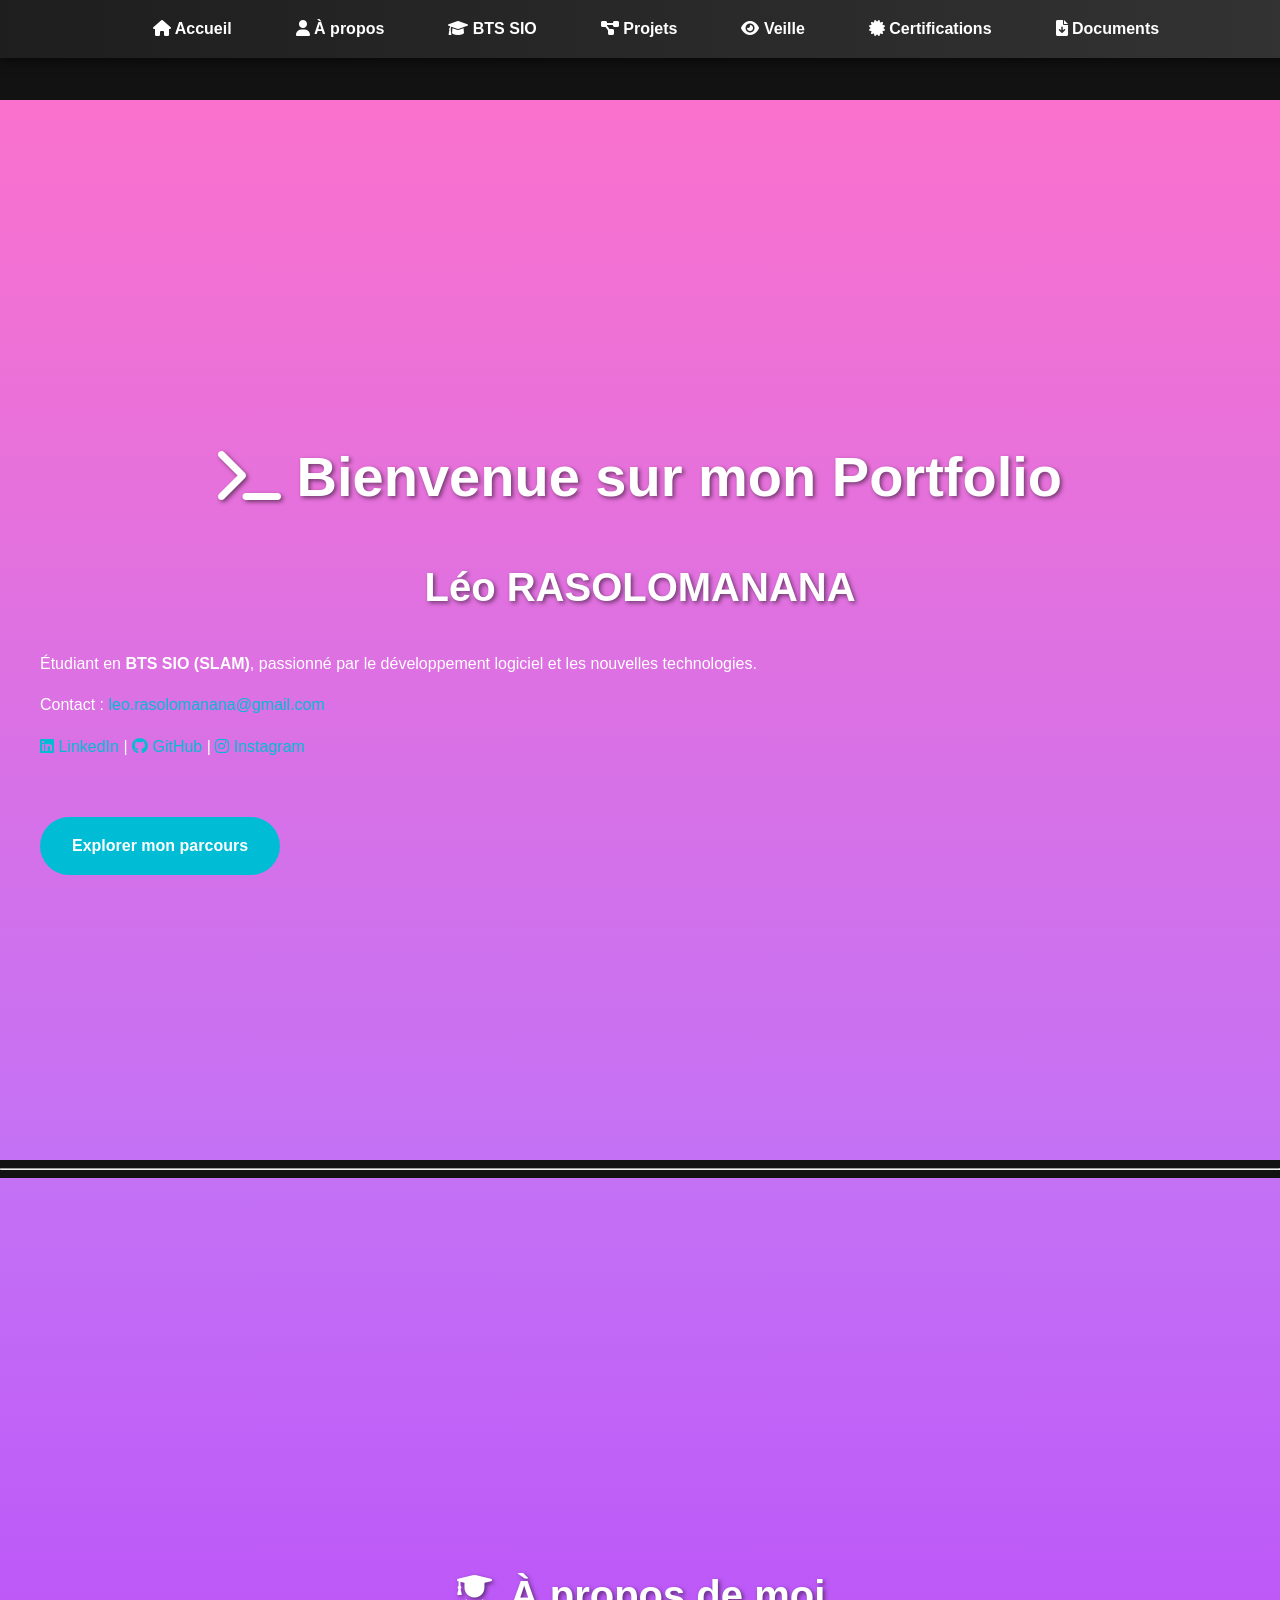
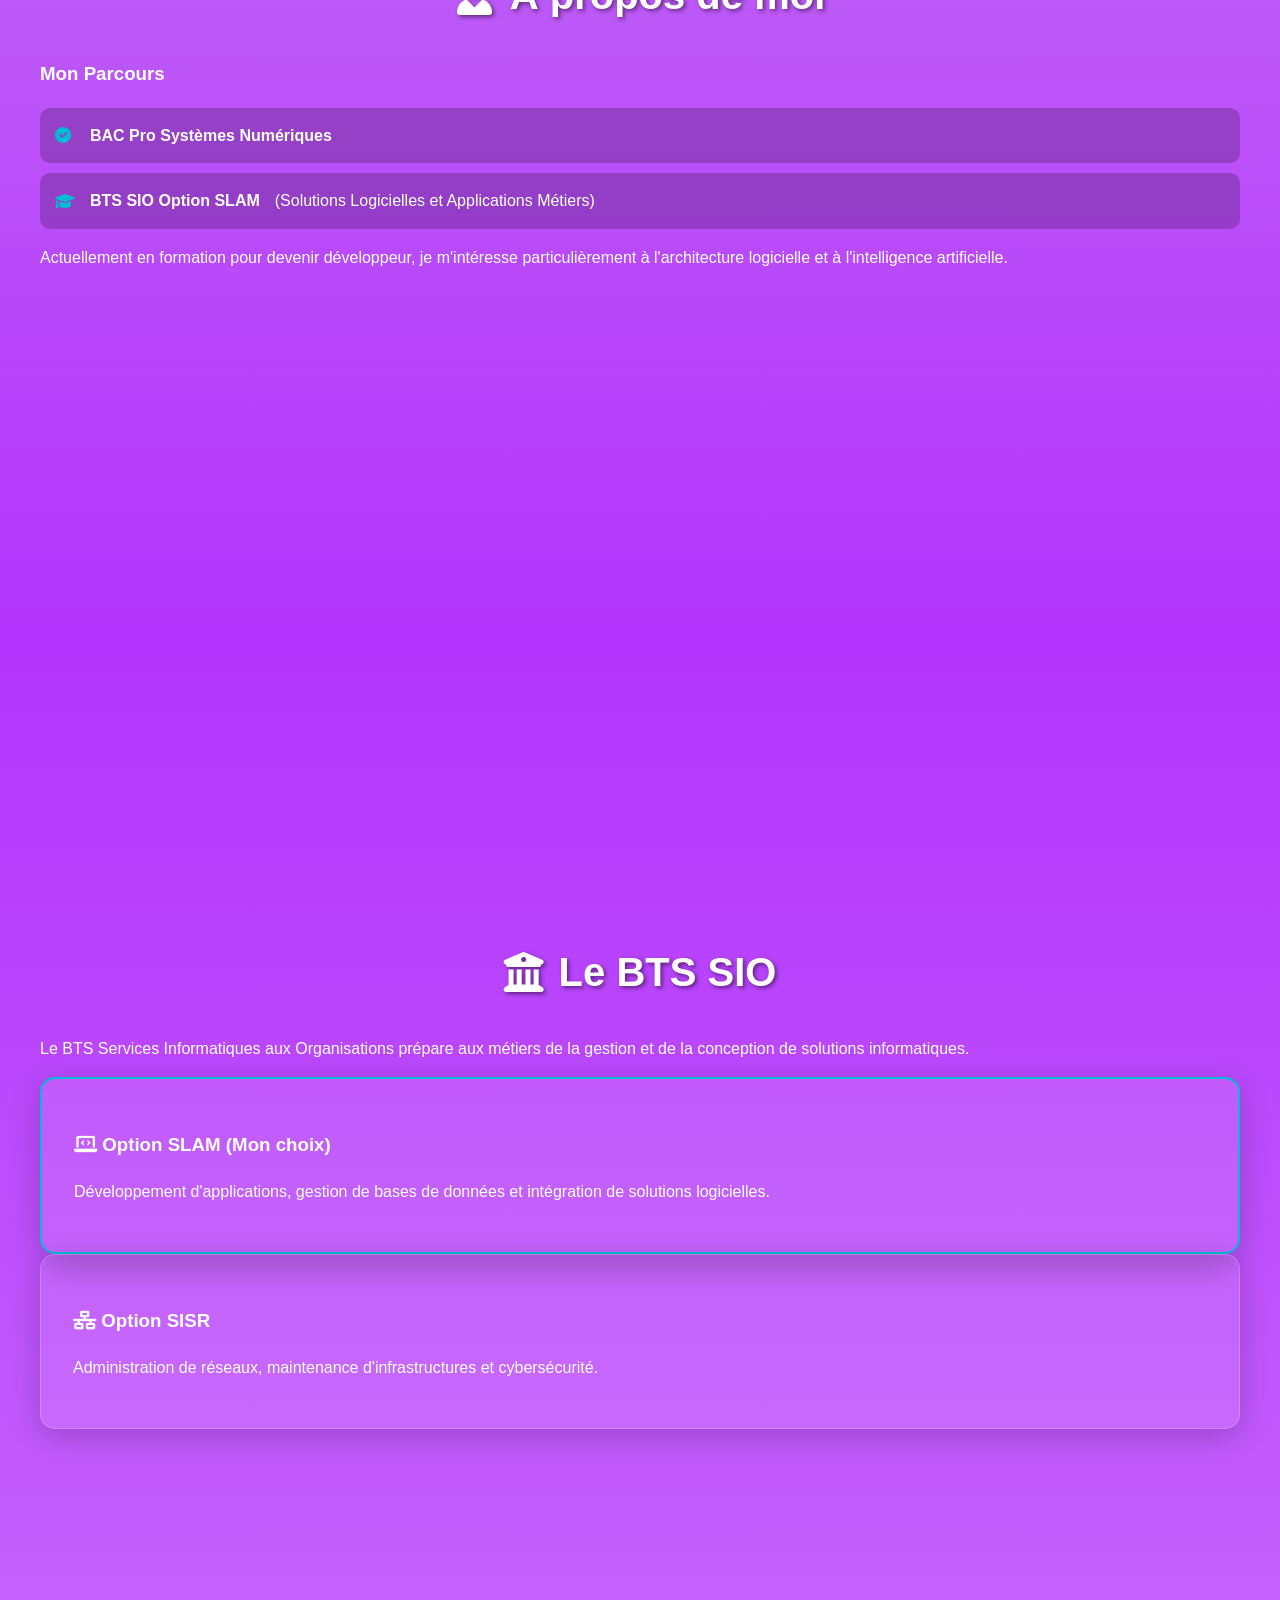
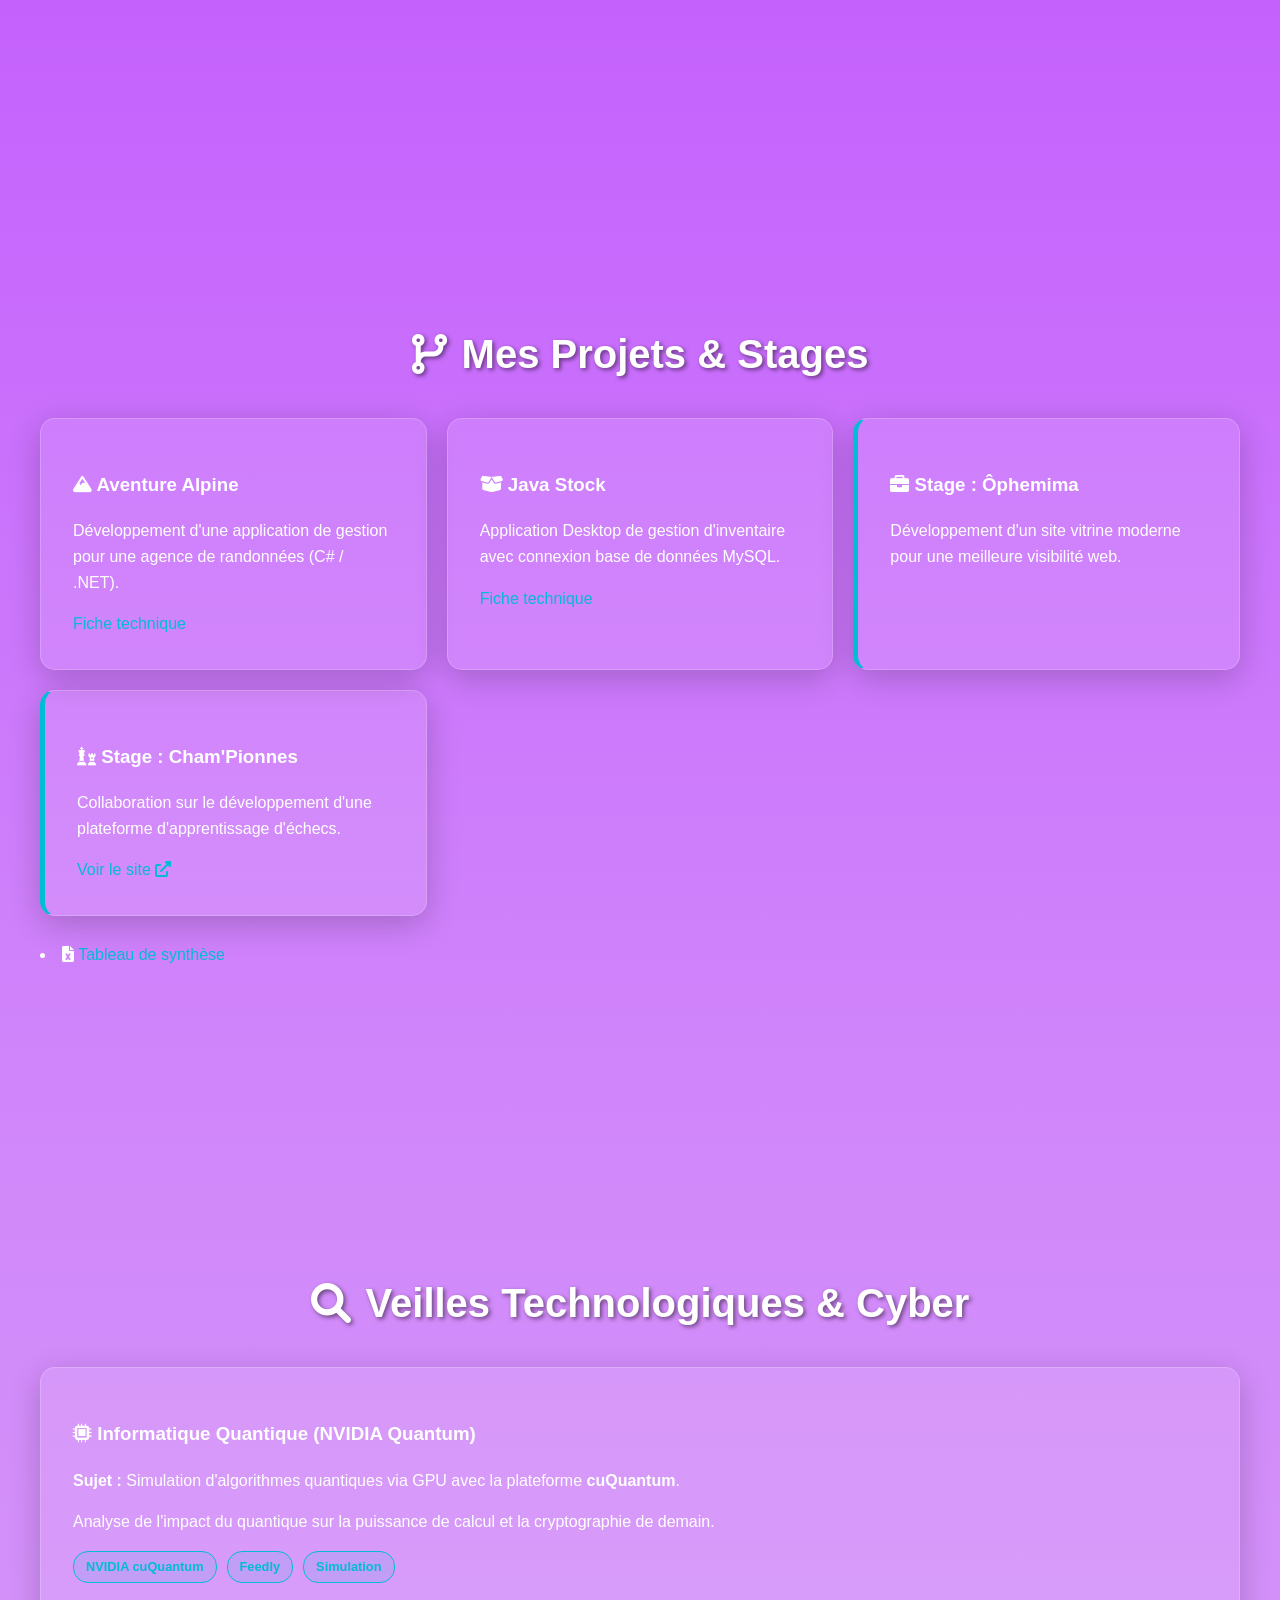
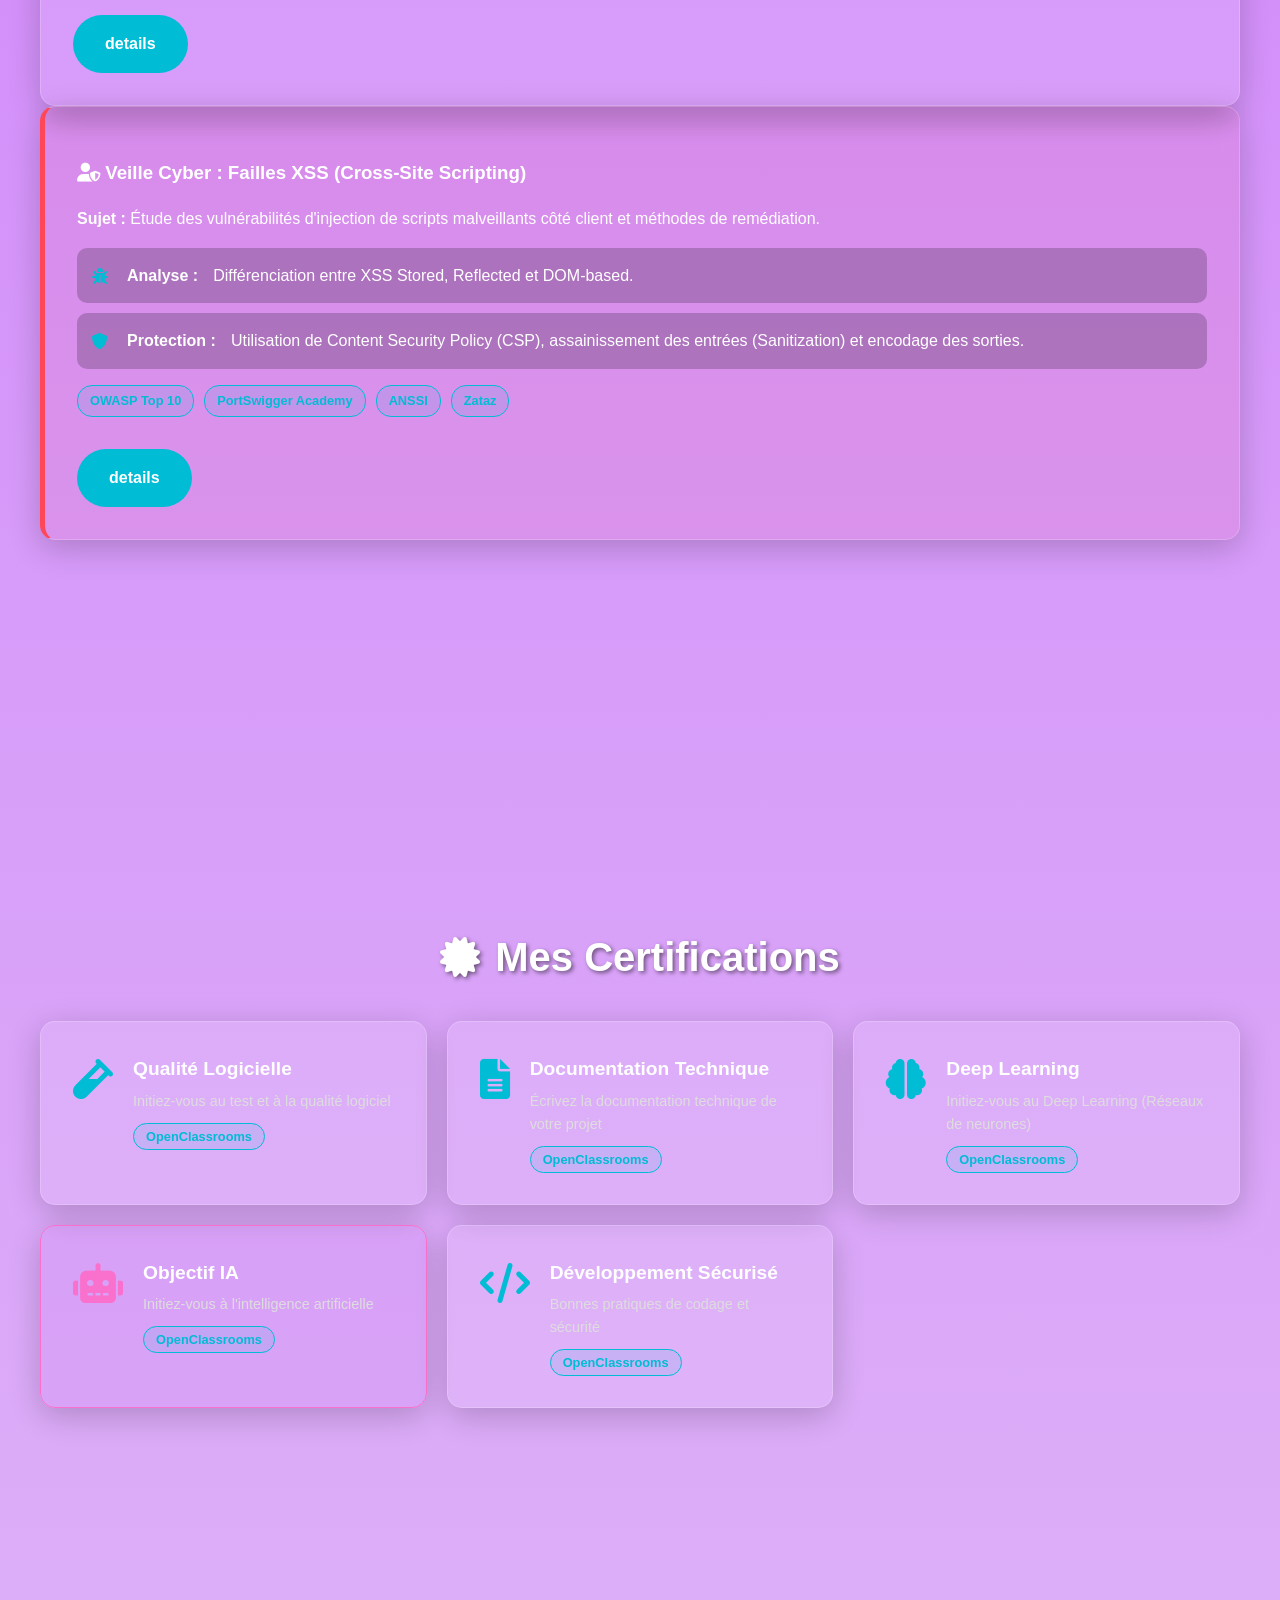
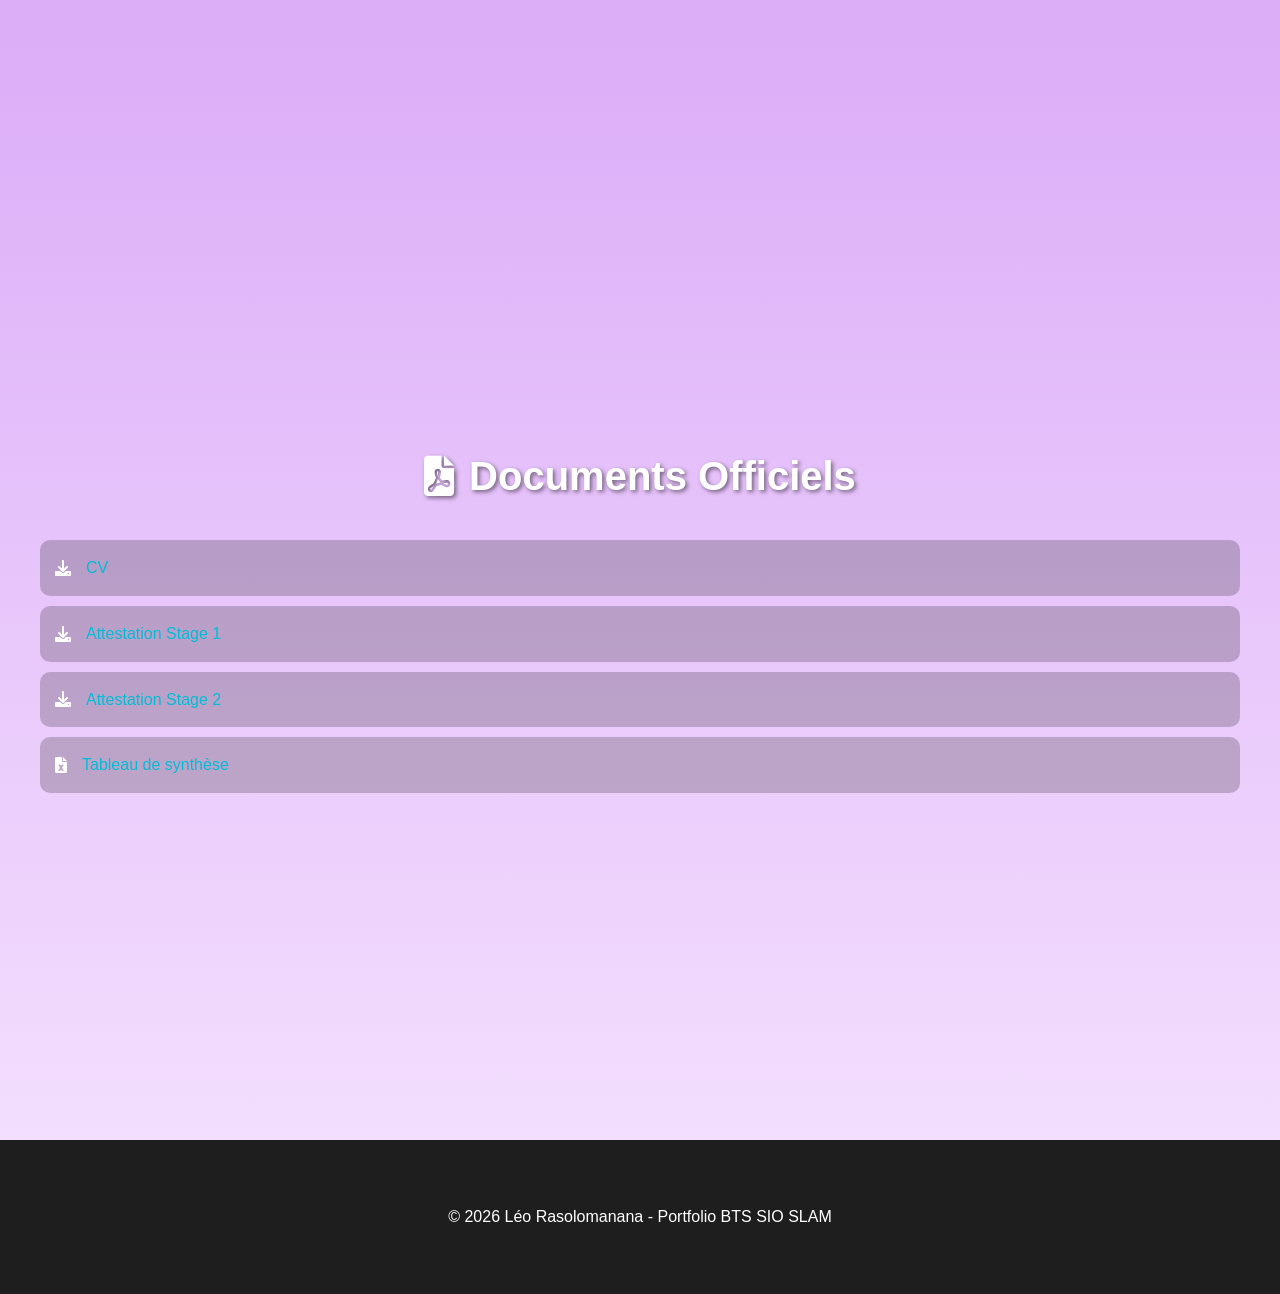
==== index.html @ 9876cadb "ajout veille struct" ====
<!DOCTYPE html>
<html lang="fr">
<head>
    <meta charset="UTF-8">
    <meta name="viewport" content="width=device-width, initial-scale=1.0">
    <title>Léo Rasolomanana | Portfolio BTS SIO</title>
    <link href="CSS/style.css" rel="stylesheet">
    <link rel="stylesheet" href="https://cdnjs.cloudflare.com/ajax/libs/font-awesome/6.0.0/css/all.min.css">
</head>
<body>
    <header>
        <nav>
            <ul>
                <li><a href="#accueil"><i class="fas fa-home"></i> Accueil</a></li>
                <li><a href="#a-propos"><i class="fas fa-user"></i> À propos</a></li>
                <li><a href="#bts-sio"><i class="fas fa-graduation-cap"></i> BTS SIO</a></li>
                <li><a href="#projets"><i class="fas fa-project-diagram"></i> Projets</a></li>
                <li><a href="#veille"><i class="fas fa-eye"></i> Veille</a></li>
                <li><a href="#certification"><i class="fas fa-certificate"></i> Certifications</a></li>
                <li><a href="#documents"><i class="fas fa-file-download"></i> Documents</a></li>
            </ul>
        </nav>
    </header>

    <section id="accueil" style="margin-top: 100px;">
        <div class="container">
            <h1><i class="fas fa-terminal"></i> Bienvenue sur mon Portfolio</h1>
            <h2>Léo RASOLOMANANA</h2>
            <p>Étudiant en <strong>BTS SIO (SLAM)</strong>, passionné par le développement logiciel et les nouvelles technologies.</p>
            
            <div class="contact-links">
                <p>Contact : <a href="mailto:leo.rasolomanana@gmail.com">leo.rasolomanana@gmail.com</a></p>
                <div class="social-icons">
                    <a href="https://www.linkedin.com/in/l%C3%A9o-rasolomanana-5827102a4/" target="_blank"><i class="fab fa-linkedin"></i> LinkedIn</a> | 
                    <a href="https://github.com/LRasolomanana" target="_blank"><i class="fab fa-github"></i> GitHub</a> | 
                    <a href="https://www.instagram.com/leonicolasrsl/" target="_blank"><i class="fab fa-instagram"></i> Instagram</a>
                </div>
            </div>
            <br>
            <a href="#a-propos" class="cta-button">Explorer mon parcours</a>
        </div>
    </section>

    <hr>

    <section id="a-propos">
        <div class="container">
            <h2><i class="fas fa-user-graduate"></i> À propos de moi</h2>
            <div class="bio">
                <h3>Mon Parcours</h3>
                <ul class="custom-list">
                    <li><i class="fas fa-check-circle"></i> <strong>BAC Pro Systèmes Numériques</strong></li>
                    <li><i class="fas fa-graduation-cap"></i> <strong>BTS SIO Option SLAM</strong> (Solutions Logicielles et Applications Métiers)</li>
                </ul>
                <p>Actuellement en formation pour devenir développeur, je m'intéresse particulièrement à l'architecture logicielle et à l'intelligence artificielle.</p>
            </div>
        </div>
    </section>

    <section id="bts-sio">
        <div class="container">
            <h2><i class="fas fa-university"></i> Le BTS SIO</h2>
            <p>Le BTS Services Informatiques aux Organisations prépare aux métiers de la gestion et de la conception de solutions informatiques.</p>
            
            <div class="options-container">
                <div class="option-card highlight">
                    <h3><i class="fas fa-laptop-code"></i> Option SLAM (Mon choix)</h3>
                    <p>Développement d'applications, gestion de bases de données et intégration de solutions logicielles.</p>
                </div>
                <div class="option-card">
                    <h3><i class="fas fa-network-wired"></i> Option SISR</h3>
                    <p>Administration de réseaux, maintenance d'infrastructures et cybersécurité.</p>
                </div>
            </div>
        </div>
    </section>

    <section id="projets">
        <div class="container">
            <h2><i class="fas fa-code-branch"></i> Mes Projets & Stages</h2>
            
            <div class="project-grid">
                <div class="project-item">
                    <h3><i class="fas fa-mountain"></i> Aventure Alpine</h3>
                    <p>Développement d'une application de gestion pour une agence de randonnées (C# / .NET).</p>
                    <a href="docs/aventure alpine fiche projet.pdf" target="_blank">Fiche technique</a>
                </div>

                <div class="project-item">
                    <h3><i class="fas fa-box-open"></i> Java Stock</h3>
                    <p>Application Desktop de gestion d'inventaire avec connexion base de données MySQL.</p>
                    <a href="docs/java stock fiche projet.pdf" target="_blank">Fiche technique</a>
                </div>

                <div class="project-item stage">
                    <h3><i class="fas fa-briefcase"></i> Stage : Ôphemima</h3>
                    <p>Développement d'un site vitrine moderne pour une meilleure visibilité web.</p>
                </div>

                <div class="project-item stage">
                    <h3><i class="fas fa-chess"></i> Stage : Cham'Pionnes</h3>
                    <p>Collaboration sur le développement d'une plateforme d'apprentissage d'échecs.</p>
                    <a href="https://jeu-echec.vercel.app/" target="_blank">Voir le site <i class="fas fa-external-link-alt"></i></a>
                </div>
            </div><br>
            <li><i class="fas fa-file-excel"></i> <a href="docs/Tableau_de_synthèse_Léo_Rasolomanana.xlsx">Tableau de synthèse</a></li>
        </div>
    </section>

    <section id="veille">
    <div class="container">
        <h2><i class="fas fa-search"></i> Veilles Technologiques & Cyber</h2>
        
        <div class="veille-box">
            <h3><i class="fas fa-microchip"></i> Informatique Quantique (NVIDIA Quantum)</h3>
            <p><strong>Sujet :</strong> Simulation d'algorithmes quantiques via GPU avec la plateforme <strong>cuQuantum</strong>.</p>
            <p>Analyse de l'impact du quantique sur la puissance de calcul et la cryptographie de demain.</p>
            <div class="outils-veille">
                <span class="badge">NVIDIA cuQuantum</span>
                <span class="badge">Feedly</span>
                <span class="badge">Simulation</span>
            </div>
            <a href="veille-quantique.html" class="cta-button">details</a>
        </div>

        <div class="veille-box highlight-cyber">
            <h3><i class="fas fa-user-shield"></i> Veille Cyber : Failles XSS (Cross-Site Scripting)</h3>
            <p><strong>Sujet :</strong> Étude des vulnérabilités d'injection de scripts malveillants côté client et méthodes de remédiation.</p>
            
            <ul class="custom-list">
                <li><i class="fas fa-bug"></i> <strong>Analyse :</strong> Différenciation entre XSS Stored, Reflected et DOM-based.</li>
                <li><i class="fas fa-shield-alt"></i> <strong>Protection :</strong> Utilisation de Content Security Policy (CSP), assainissement des entrées (Sanitization) et encodage des sorties.</li>
            </ul>

            <div class="outils-veille">
                <span class="badge">OWASP Top 10</span>
                <span class="badge">PortSwigger Academy</span>
                <span class="badge">ANSSI</span>
                <span class="badge">Zataz</span>
            </div>
            <a href="veille-cyber-xss.html" class="cta-button">details</a>
        </div>
    </div>
</section>

    <section id="certification">
    <div class="container">
        <h2><i class="fas fa-certificate"></i> Mes Certifications</h2>
        <div class="certif-list">
            
            <div class="certif-card">
                <i class="fas fa-vial"></i>
                <div>
                    <h3>Qualité Logicielle</h3>
                    <p>Initiez-vous au test et à la qualité logiciel</p>
                    <span class="badge">OpenClassrooms</span>
                </div>
            </div>

            <div class="certif-card">
                <i class="fas fa-file-alt"></i>
                <div>
                    <h3>Documentation Technique</h3>
                    <p>Écrivez la documentation technique de votre projet</p>
                    <span class="badge">OpenClassrooms</span>
                </div>
            </div>

            <div class="certif-card">
                <i class="fas fa-brain"></i>
                <div>
                    <h3>Deep Learning</h3>
                    <p>Initiez-vous au Deep Learning (Réseaux de neurones)</p>
                    <span class="badge">OpenClassrooms</span>
                </div>
            </div>

            <div class="certif-card highlight-ai">
                <i class="fas fa-robot"></i>
                <div>
                    <h3>Objectif IA</h3>
                    <p>Initiez-vous à l'intelligence artificielle</p>
                    <span class="badge">OpenClassrooms</span>
                </div>
            </div>

            <div class="certif-card">
                <i class="fas fa-code"></i>
                <div>
                    <h3>Développement Sécurisé</h3>
                    <p>Bonnes pratiques de codage et sécurité</p>
                    <span class="badge">OpenClassrooms</span>
                </div>
            </div>

        </div>
    </div>
</section>

    <section id="documents">
        <div class="container">
            <h2><i class="fas fa-file-pdf"></i> Documents Officiels</h2>
            <ul class="doc-list">
                <li><i class="fas fa-download"></i> <a href="docs/CV léo FR.pdf (1).pdf">CV</a></li>
                <li><i class="fas fa-download"></i> <a href="docs/Attestation_de_stage 1ere année Léo Rasolomanana.pdf">Attestation Stage 1</a></li>
                <li><i class="fas fa-download"></i> <a href="docs/Modèle_attestation_de_stage_SIO_2025 Léo Rasolomanana.pdf">Attestation Stage 2</a></li>
                <li><i class="fas fa-file-excel"></i> <a href="docs/Tableau_de_synthèse_Léo_Rasolomanana.xlsx">Tableau de synthèse</a></li>
            </ul>
        </div>
    </section>

    <footer>
        <p>&copy; 2026 Léo Rasolomanana - Portfolio BTS SIO SLAM</p>
    </footer>

    <script src="JS/script.js"></script>
</body>
</html>
---- CSS/style.css ----
/* BASE STYLES */
body {
    font-family: 'Segoe UI', Tahoma, Geneva, Verdana, sans-serif;
    margin: 0;
    padding: 0;
    background-color: #121212;
    color: #ffffff;
    line-height: 1.6;
    overflow-x: hidden;
    scroll-behavior: smooth;
}

header {
    background: linear-gradient(90deg, #1e1e1e, #333);
    padding: 1rem;
    position: fixed;
    width: 100%;
    top: 0;
    z-index: 100;
    box-shadow: 0 4px 10px rgba(0, 0, 0, 0.5);
    animation: slideDown 1s ease-out;
}

@keyframes slideDown {
    from { transform: translateY(-100%); }
    to { transform: translateY(0); }
}

/* NAVIGATION */
nav ul {
    list-style: none;
    display: flex;
    justify-content: center;
    margin: 0;
    padding: 0;
}

nav ul li {
    margin: 0 1rem;
    animation: fadeInUp 0.5s ease-out forwards;
}

@keyframes fadeInUp {
    from { opacity: 0; transform: translateY(20px); }
    to { opacity: 1; transform: translateY(0); }
}

nav ul li a {
    color: #ffffff;
    text-decoration: none;
    padding: 0.5rem 1rem;
    border-radius: 25px;
    transition: all 0.3s ease;
    position: relative;
    font-weight: bold;
}

nav ul li a:hover {
    background-color: #00bcd4;
    transform: scale(1.1);
    box-shadow: 0 4px 15px rgba(0, 188, 212, 0.4);
}

/* SECTIONS & GRADIENTS */
section {
    padding: 5rem 2rem;
    min-height: 100vh;
    position: relative;
    overflow: hidden;
    display: flex;
    align-items: center;
}

#accueil { background: linear-gradient(to top, #c471f5 0%, #fa71cd 100%); }
#a-propos { background: linear-gradient(#c471f5 0%, #b334fc 100%); }
#bts-sio { background: linear-gradient(#b334fc 0%, #c665fd 100%); }
#projets { background: linear-gradient(#c665fd 0%, #d188fa 100%); }
#veille { background: linear-gradient(#d188fa 0%, #d79cf9 100%); }
#certification { background: linear-gradient(#d79cf9 0%, #ddaff8 100%); }
#documents { background: linear-gradient(#ddaff8 0%, #f3defe 100%); }

.container {
    max-width: 1200px;
    margin: 0 auto;
    width: 100%;
    animation: fadeIn 1s ease-out 0.5s forwards;
    opacity: 0;
}

@keyframes fadeIn { to { opacity: 1; } }

/* TITRES */
h1, h2 {
    text-align: center;
    text-shadow: 2px 2px 4px rgba(0, 0, 0, 0.5);
    margin-bottom: 2rem;
}

h1 { font-size: 3.5rem; }
h2 { font-size: 2.5rem; display: flex; align-items: center; justify-content: center; gap: 15px; }

/* CARDS (PROJETS, VEILLE, CERTIFS) */
.project-grid, .certif-list {
    display: grid;
    grid-template-columns: repeat(auto-fit, minmax(300px, 1fr));
    gap: 20px;
    margin-top: 2rem;
}

.project-item, .veille-box, .certif-card, .option-card {
    background: rgba(255, 255, 255, 0.1);
    backdrop-filter: blur(10px);
    border: 1px solid rgba(255, 255, 255, 0.2);
    padding: 2rem;
    border-radius: 15px;
    transition: all 0.4s ease;
    box-shadow: 0 8px 32px rgba(0, 0, 0, 0.2);
}

.project-item:hover, .veille-box:hover, .certif-card:hover, .option-card:hover {
    transform: translateY(-10px);
    background: rgba(255, 255, 255, 0.2);
    box-shadow: 0 15px 30px rgba(0, 0, 0, 0.4);
}

/* SPECIFIC HIGHLIGHTS */
.highlight { border: 2px solid #00bcd4; }
.stage { border-left: 5px solid #00bcd4; }

.cta-button {
    display: inline-block;
    margin-top: 2rem;
    padding: 1rem 2rem;
    background: #00bcd4;
    color: #ffffff;
    border-radius: 30px;
    text-decoration: none;
    font-weight: bold;
    transition: 0.3s;
}

.cta-button:hover {
    background: #ffffff;
    color: #00bcd4;
    transform: scale(1.05);
}

/* LISTS IN DOCUMENTS & ASIDE */
ul.doc-list, ul.custom-list {
    list-style: none;
    padding: 0;
}

ul.doc-list li, ul.custom-list li {
    background: rgba(0, 0, 0, 0.2);
    margin: 10px 0;
    padding: 15px;
    border-radius: 10px;
    display: flex;
    align-items: center;
    gap: 15px;
}

a { color: #00bcd4; text-decoration: none; transition: 0.3s; }
a:hover { color: #fa71cd; }

/* FOOTER */
footer {
    text-align: center;
    padding: 3rem;
    background: #1e1e1e;
}

/* RESPONSIVE */
@media (max-width: 768px) {
    nav ul { flex-direction: column; align-items: center; }
    h1 { font-size: 2.2rem; }
    .project-grid { grid-template-columns: 1fr; }
    section { padding: 4rem 1rem; }
}

/* Style spécifique pour la Veille Cyber */
.highlight-cyber {
    border-left: 5px solid #ff4757 !important; /* Rouge pour symboliser la sécurité/alerte */
    background: rgba(255, 71, 87, 0.08) !important;
}

/* Conteneur des badges */
.outils-veille {
    margin-top: 15px;
    display: flex;
    gap: 10px;
    flex-wrap: wrap;
}

/* Style des petits badges de compétences */
.badge {
    background: rgba(0, 188, 212, 0.1);
    padding: 5px 12px;
    border-radius: 15px;
    font-size: 0.8rem;
    font-weight: bold;
    border: 1px solid #00bcd4;
    color: #00bcd4;
    transition: all 0.3s ease;
}

.badge:hover {
    background: #00bcd4;
    color: #ffffff;
    transform: translateY(-2px);
}

/* Correction pour les icônes dans les listes de veille */
.custom-list li i {
    color: #00bcd4;
    width: 20px;
}

.certif-card {
    display: flex;
    align-items: flex-start;
    gap: 20px;
    text-align: left; /* Plus lisible pour les listes de certifs */
}

.certif-card i {
    font-size: 2.5rem;
    color: #00bcd4;
    margin-top: 5px;
}

.certif-card h3 {
    margin: 0;
    font-size: 1.2rem;
    color: #fff;
}

.certif-card p {
    font-size: 0.9rem;
    color: #ddd;
    margin: 5px 0 10px 0;
}

/* Effet spécial pour la certif IA */
.highlight-ai {
    background: rgba(196, 113, 245, 0.1) !important;
    border: 1px solid #fa71cd !important;
}

.highlight-ai i {
    color: #fa71cd;
}
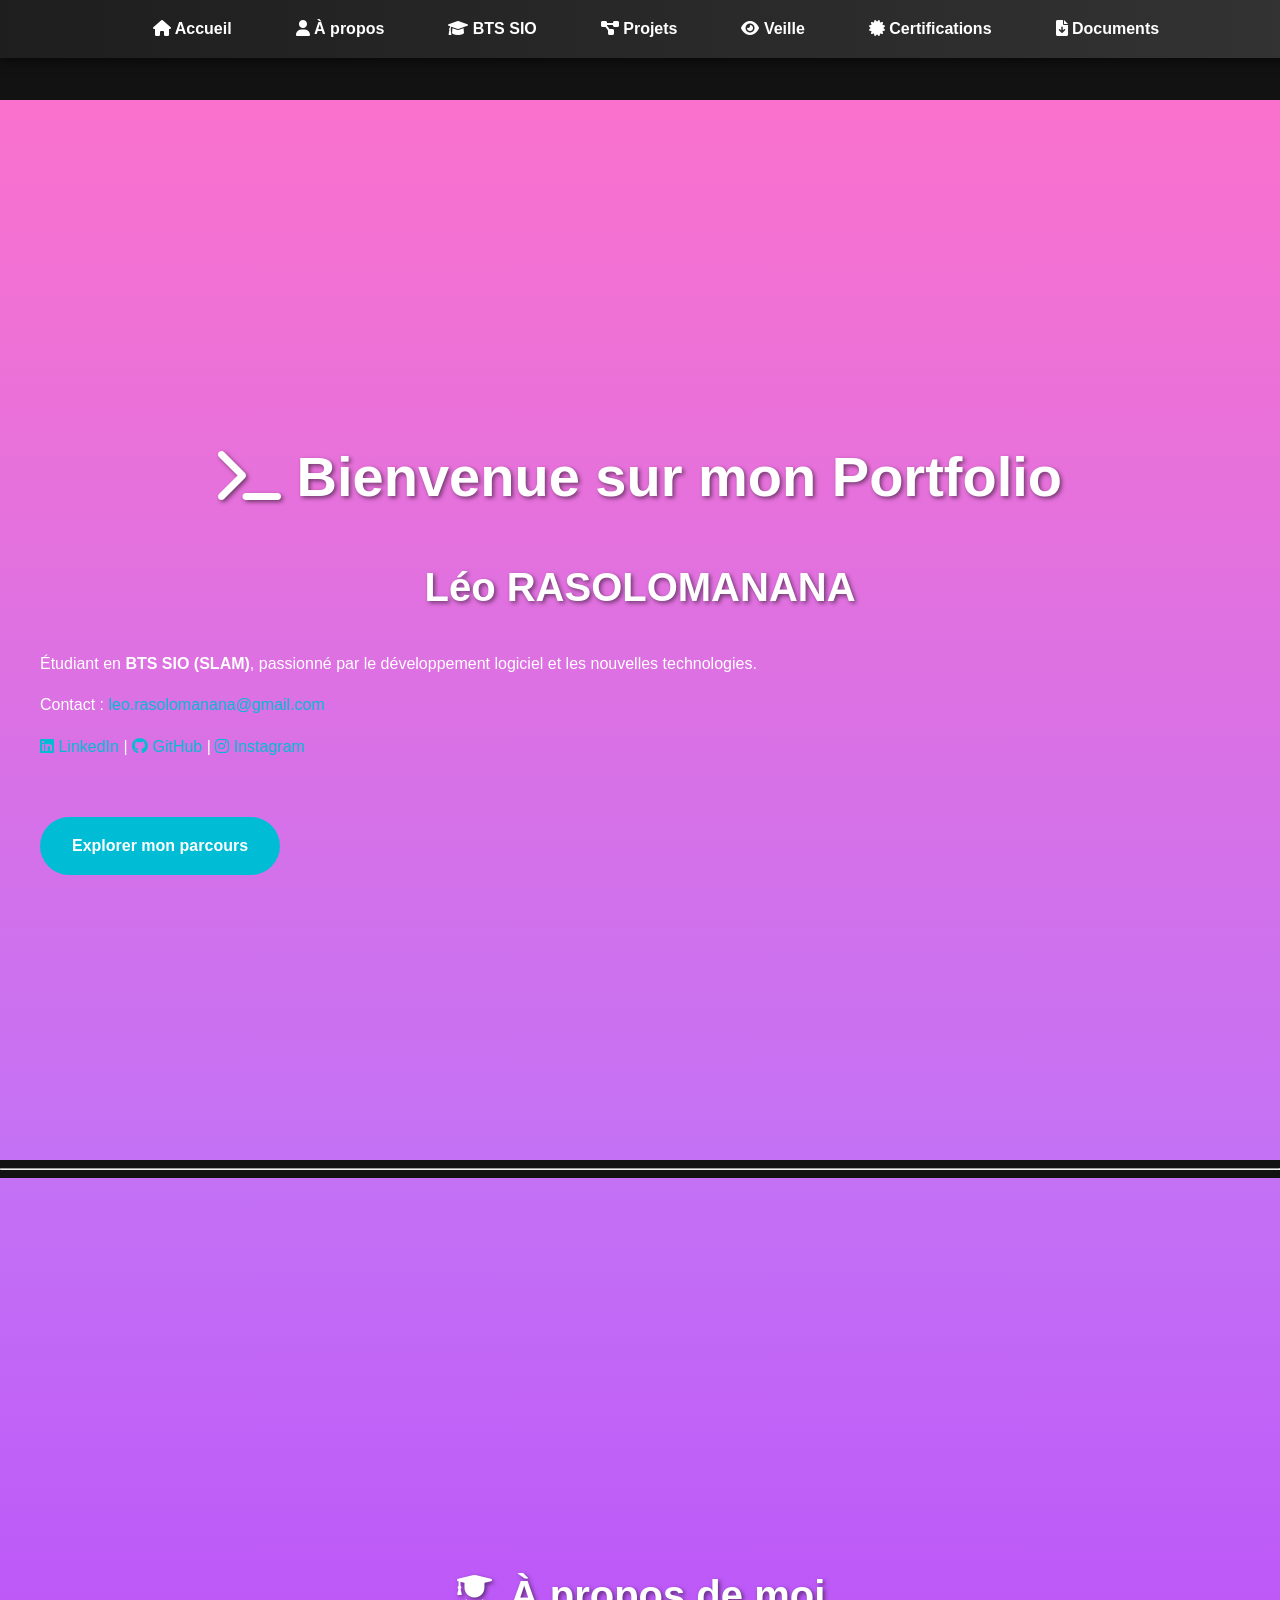
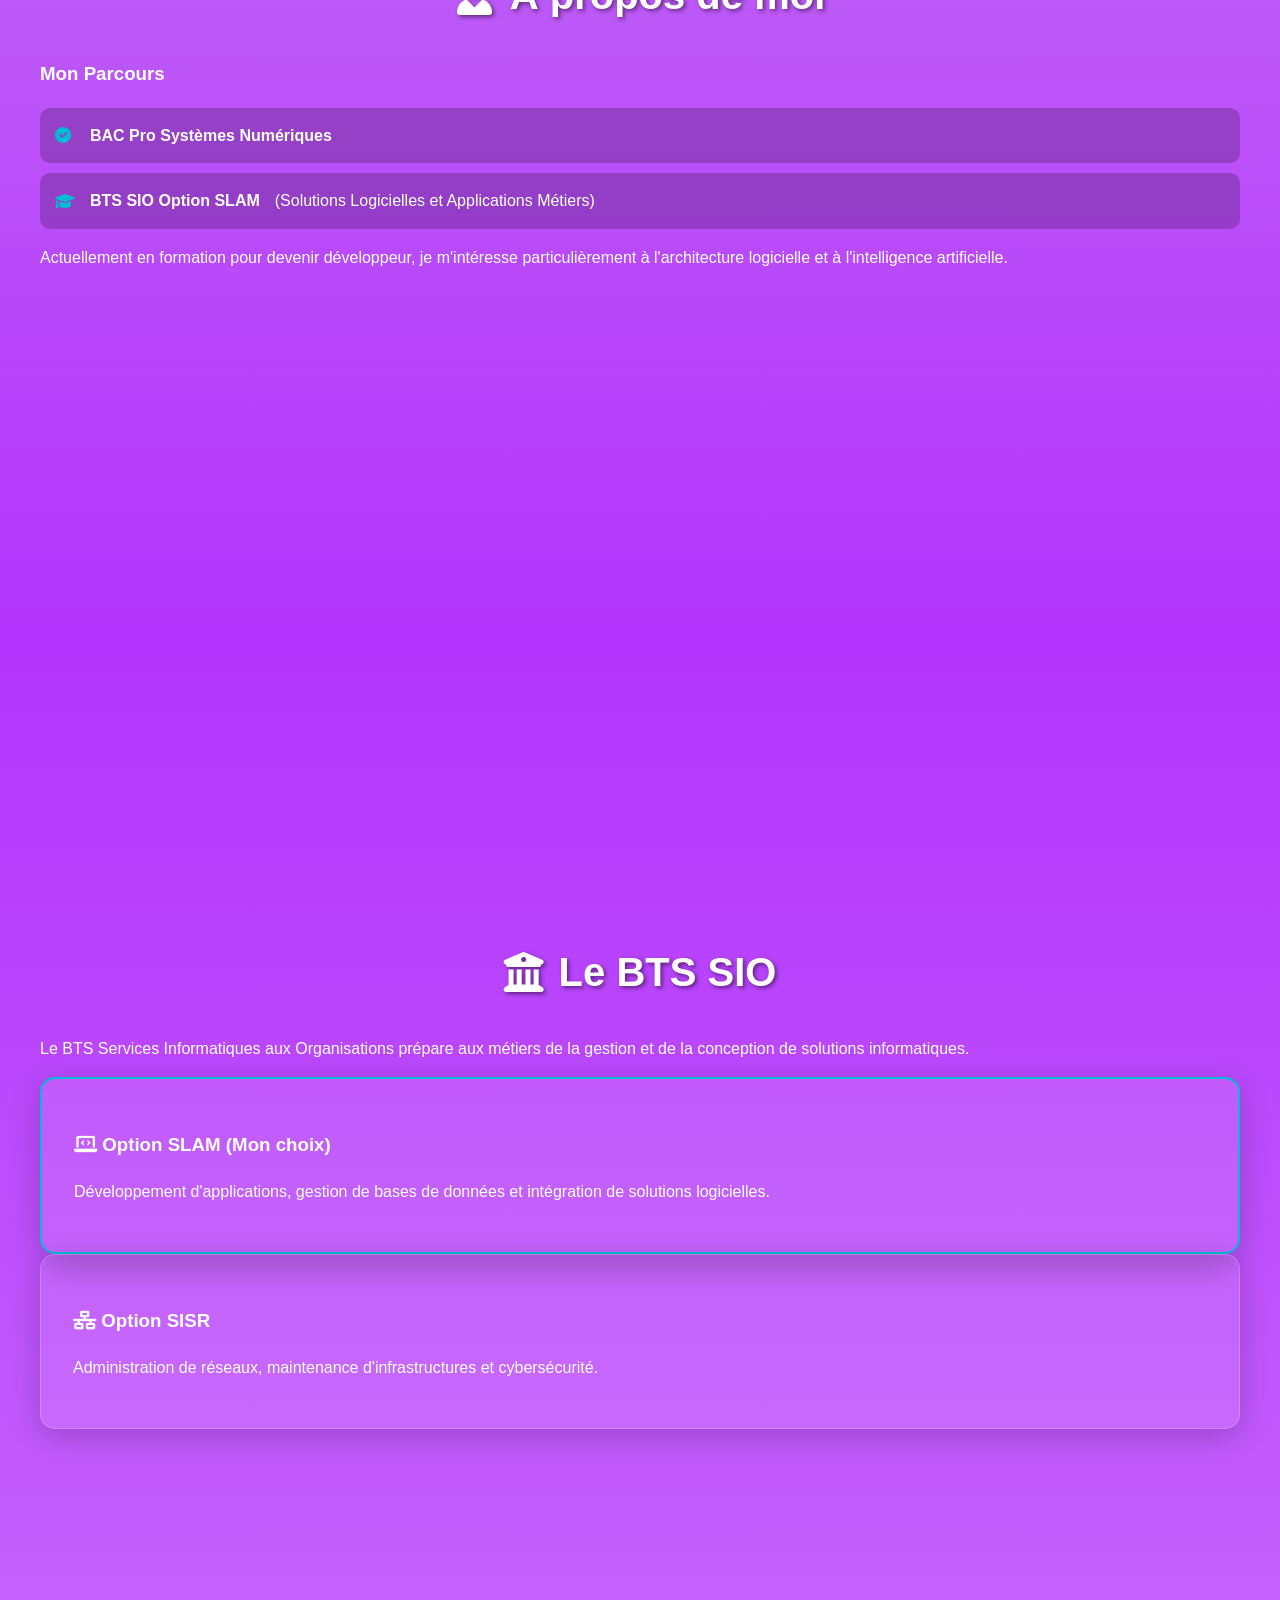
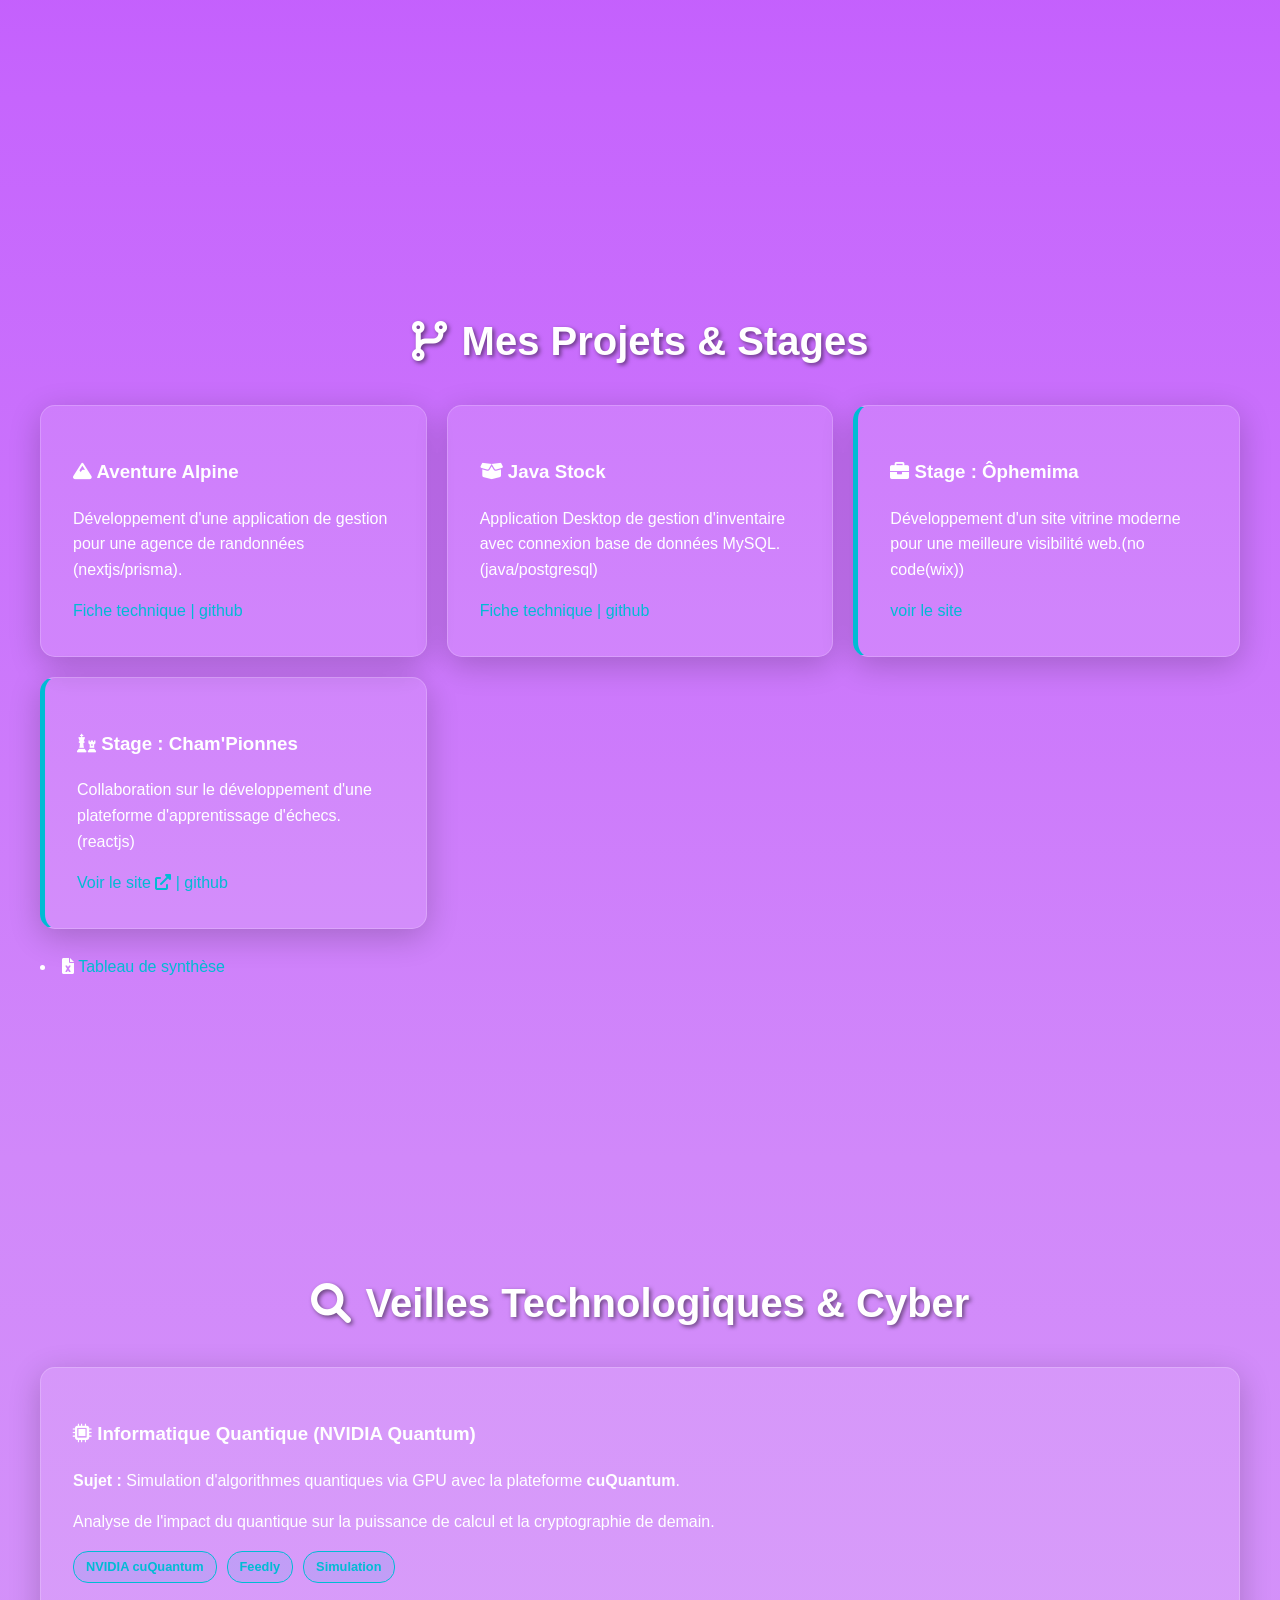
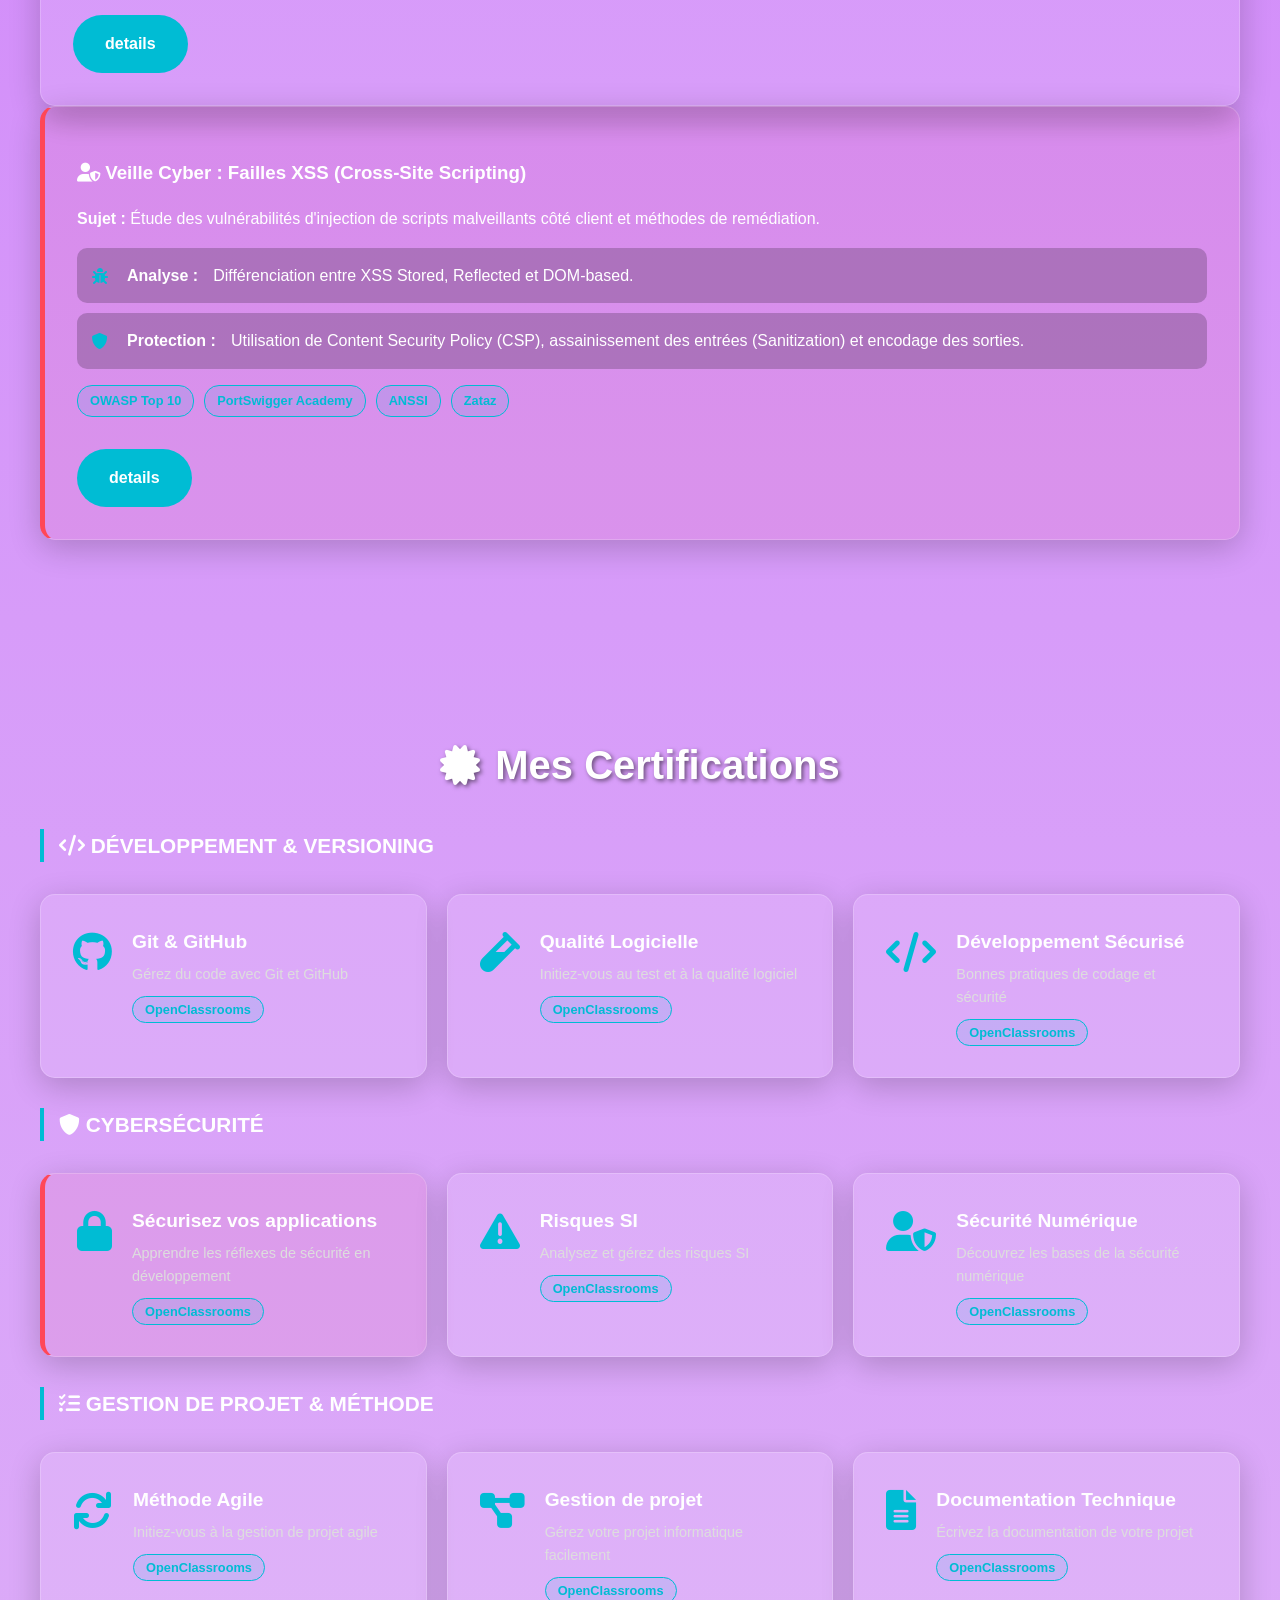
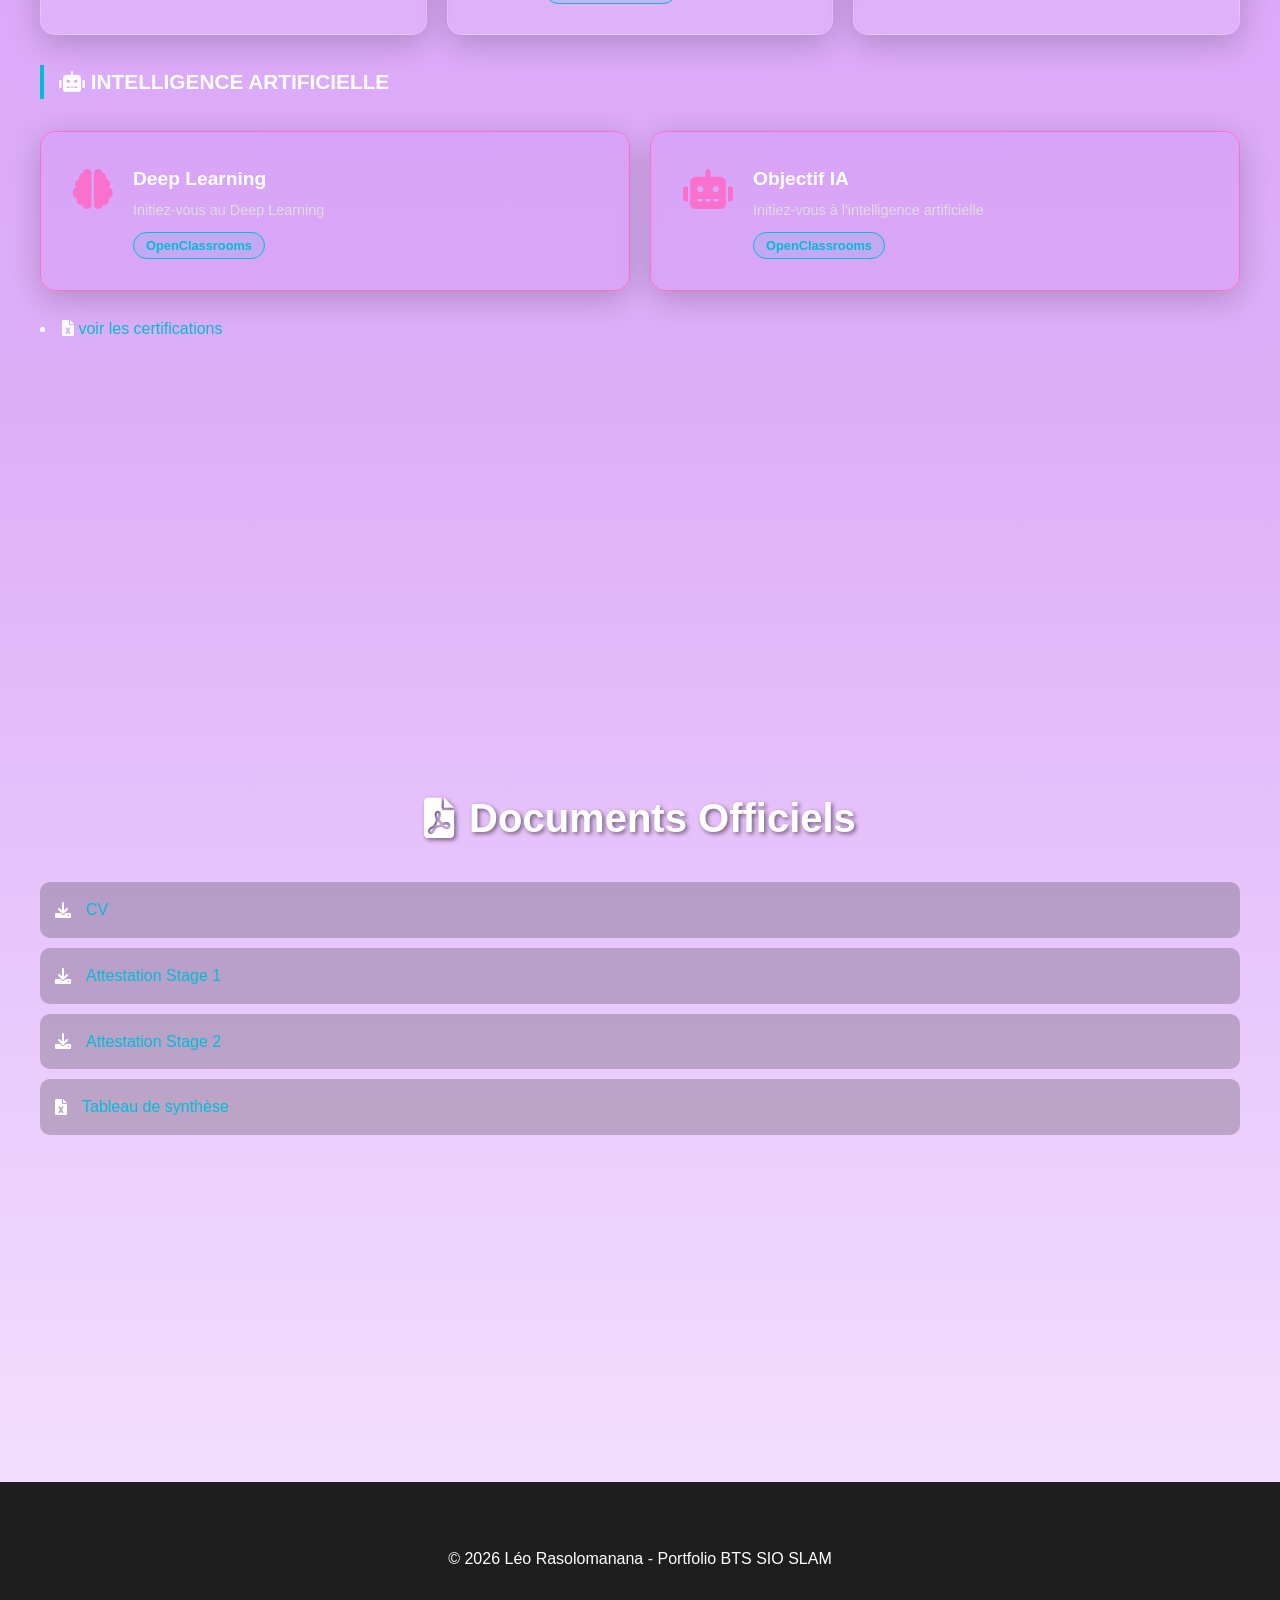
==== commit cd378fae: "ajout page veille + certification all trié" ====
--- a/index.html
+++ b/index.html
@@ -82,25 +82,29 @@
             <div class="project-grid">
                 <div class="project-item">
                     <h3><i class="fas fa-mountain"></i> Aventure Alpine</h3>
-                    <p>Développement d'une application de gestion pour une agence de randonnées (C# / .NET).</p>
+                    <p>Développement d'une application de gestion pour une agence de randonnées (nextjs/prisma).</p>
                     <a href="docs/aventure alpine fiche projet.pdf" target="_blank">Fiche technique</a>
+                    <a href="https://github.com/LRasolomanana/aventure_alpine">| github</a>
                 </div>
 
                 <div class="project-item">
                     <h3><i class="fas fa-box-open"></i> Java Stock</h3>
-                    <p>Application Desktop de gestion d'inventaire avec connexion base de données MySQL.</p>
+                    <p>Application Desktop de gestion d'inventaire avec connexion base de données MySQL.(java/postgresql)</p>
                     <a href="docs/java stock fiche projet.pdf" target="_blank">Fiche technique</a>
+                    <a href="https://github.com/LRasolomanana/javastock">| github</a>
                 </div>
 
                 <div class="project-item stage">
                     <h3><i class="fas fa-briefcase"></i> Stage : Ôphemima</h3>
-                    <p>Développement d'un site vitrine moderne pour une meilleure visibilité web.</p>
+                    <p>Développement d'un site vitrine moderne pour une meilleure visibilité web.(no code(wix))</p>
+                    <a href="https://leorasolomanana94.wixsite.com/my-site-1">voir le site</a>
                 </div>
 
                 <div class="project-item stage">
                     <h3><i class="fas fa-chess"></i> Stage : Cham'Pionnes</h3>
-                    <p>Collaboration sur le développement d'une plateforme d'apprentissage d'échecs.</p>
+                    <p>Collaboration sur le développement d'une plateforme d'apprentissage d'échecs.(reactjs)</p>
                     <a href="https://jeu-echec.vercel.app/" target="_blank">Voir le site <i class="fas fa-external-link-alt"></i></a>
+                    <a href="https://github.com/LRasolomanana/jeu-echec">| github</a>
                 </div>
             </div><br>
             <li><i class="fas fa-file-excel"></i> <a href="docs/Tableau_de_synthèse_Léo_Rasolomanana.xlsx">Tableau de synthèse</a></li>
@@ -144,58 +148,116 @@
 </section>
 
     <section id="certification">
-    <div class="container">
-        <h2><i class="fas fa-certificate"></i> Mes Certifications</h2>
-        <div class="certif-list">
-            
-            <div class="certif-card">
-                <i class="fas fa-vial"></i>
-                <div>
-                    <h3>Qualité Logicielle</h3>
-                    <p>Initiez-vous au test et à la qualité logiciel</p>
-                    <span class="badge">OpenClassrooms</span>
-                </div>
-            </div>
-
-            <div class="certif-card">
-                <i class="fas fa-file-alt"></i>
-                <div>
-                    <h3>Documentation Technique</h3>
-                    <p>Écrivez la documentation technique de votre projet</p>
-                    <span class="badge">OpenClassrooms</span>
-                </div>
-            </div>
-
-            <div class="certif-card">
-                <i class="fas fa-brain"></i>
-                <div>
-                    <h3>Deep Learning</h3>
-                    <p>Initiez-vous au Deep Learning (Réseaux de neurones)</p>
-                    <span class="badge">OpenClassrooms</span>
-                </div>
-            </div>
-
-            <div class="certif-card highlight-ai">
-                <i class="fas fa-robot"></i>
-                <div>
-                    <h3>Objectif IA</h3>
-                    <p>Initiez-vous à l'intelligence artificielle</p>
-                    <span class="badge">OpenClassrooms</span>
-                </div>
-            </div>
-
-            <div class="certif-card">
-                <i class="fas fa-code"></i>
-                <div>
-                    <h3>Développement Sécurisé</h3>
-                    <p>Bonnes pratiques de codage et sécurité</p>
-                    <span class="badge">OpenClassrooms</span>
-                </div>
-            </div>
-
-        </div>
-    </div>
-</section>
+        <div class="container">
+            <h2><i class="fas fa-certificate"></i> Mes Certifications</h2>
+            
+            <h3 class="certif-category-title"><i class="fas fa-code"></i> Développement & Versioning</h3>
+            <div class="certif-list">
+                <div class="certif-card">
+                    <i class="fab fa-github"></i>
+                    <div>
+                        <h3>Git & GitHub</h3>
+                        <p>Gérez du code avec Git et GitHub</p>
+                        <span class="badge">OpenClassrooms</span>
+                    </div>
+                </div>
+                <div class="certif-card">
+                    <i class="fas fa-vial"></i>
+                    <div>
+                        <h3>Qualité Logicielle</h3>
+                        <p>Initiez-vous au test et à la qualité logiciel</p>
+                        <span class="badge">OpenClassrooms</span>
+                    </div>
+                </div>
+                <div class="certif-card">
+                    <i class="fas fa-code"></i>
+                    <div>
+                        <h3>Développement Sécurisé</h3>
+                        <p>Bonnes pratiques de codage et sécurité</p>
+                        <span class="badge">OpenClassrooms</span>
+                    </div>
+                </div>
+            </div>
+
+            <h3 class="certif-category-title" style="margin-top: 30px;"><i class="fas fa-shield-alt"></i> Cybersécurité</h3>
+            <div class="certif-list">
+                <div class="certif-card highlight-cyber">
+                    <i class="fas fa-lock"></i>
+                    <div>
+                        <h3>Sécurisez vos applications</h3>
+                        <p>Apprendre les réflexes de sécurité en développement</p>
+                        <span class="badge">OpenClassrooms</span>
+                    </div>
+                </div>
+                <div class="certif-card">
+                    <i class="fas fa-exclamation-triangle"></i>
+                    <div>
+                        <h3>Risques SI</h3>
+                        <p>Analysez et gérez des risques SI</p>
+                        <span class="badge">OpenClassrooms</span>
+                    </div>
+                </div>
+                <div class="certif-card">
+                    <i class="fas fa-user-shield"></i>
+                    <div>
+                        <h3>Sécurité Numérique</h3>
+                        <p>Découvrez les bases de la sécurité numérique</p>
+                        <span class="badge">OpenClassrooms</span>
+                    </div>
+                </div>
+            </div>
+
+            <h3 class="certif-category-title" style="margin-top: 30px;"><i class="fas fa-tasks"></i> Gestion de Projet & Méthode</h3>
+            <div class="certif-list">
+                <div class="certif-card">
+                    <i class="fas fa-sync"></i>
+                    <div>
+                        <h3>Méthode Agile</h3>
+                        <p>Initiez-vous à la gestion de projet agile</p>
+                        <span class="badge">OpenClassrooms</span>
+                    </div>
+                </div>
+                <div class="certif-card">
+                    <i class="fas fa-project-diagram"></i>
+                    <div>
+                        <h3>Gestion de projet</h3>
+                        <p>Gérez votre projet informatique facilement</p>
+                        <span class="badge">OpenClassrooms</span>
+                    </div>
+                </div>
+                <div class="certif-card">
+                    <i class="fas fa-file-alt"></i>
+                    <div>
+                        <h3>Documentation Technique</h3>
+                        <p>Écrivez la documentation de votre projet</p>
+                        <span class="badge">OpenClassrooms</span>
+                    </div>
+                </div>
+            </div>
+
+            <h3 class="certif-category-title" style="margin-top: 30px;"><i class="fas fa-robot"></i> Intelligence Artificielle</h3>
+            <div class="certif-list">
+                <div class="certif-card highlight-ai">
+                    <i class="fas fa-brain"></i>
+                    <div>
+                        <h3>Deep Learning</h3>
+                        <p>Initiez-vous au Deep Learning</p>
+                        <span class="badge">OpenClassrooms</span>
+                    </div>
+                </div>
+                <div class="certif-card highlight-ai">
+                    <i class="fas fa-robot"></i>
+                    <div>
+                        <h3>Objectif IA</h3>
+                        <p>Initiez-vous à l'intelligence artificielle</p>
+                        <span class="badge">OpenClassrooms</span>
+                    </div>
+                </div>
+            </div>
+            <br>
+            <li><i class="fas fa-file-excel"></i> <a href="images/openclassrooms.com_fr_spaces_student_courses_completed (2).png">voir les certifications</a></li>
+        </div>
+    </section>
 
     <section id="documents">
         <div class="container">
--- a/CSS/style.css
+++ b/CSS/style.css
@@ -250,4 +250,13 @@
 
 .highlight-ai i {
     color: #fa71cd;
+}
+
+.certif-category-title {
+    color: #ffffff;
+    border-left: 4px solid #00bcd4;
+    padding-left: 15px;
+    margin-bottom: 20px;
+    font-size: 1.3rem;
+    text-transform: uppercase;
 }
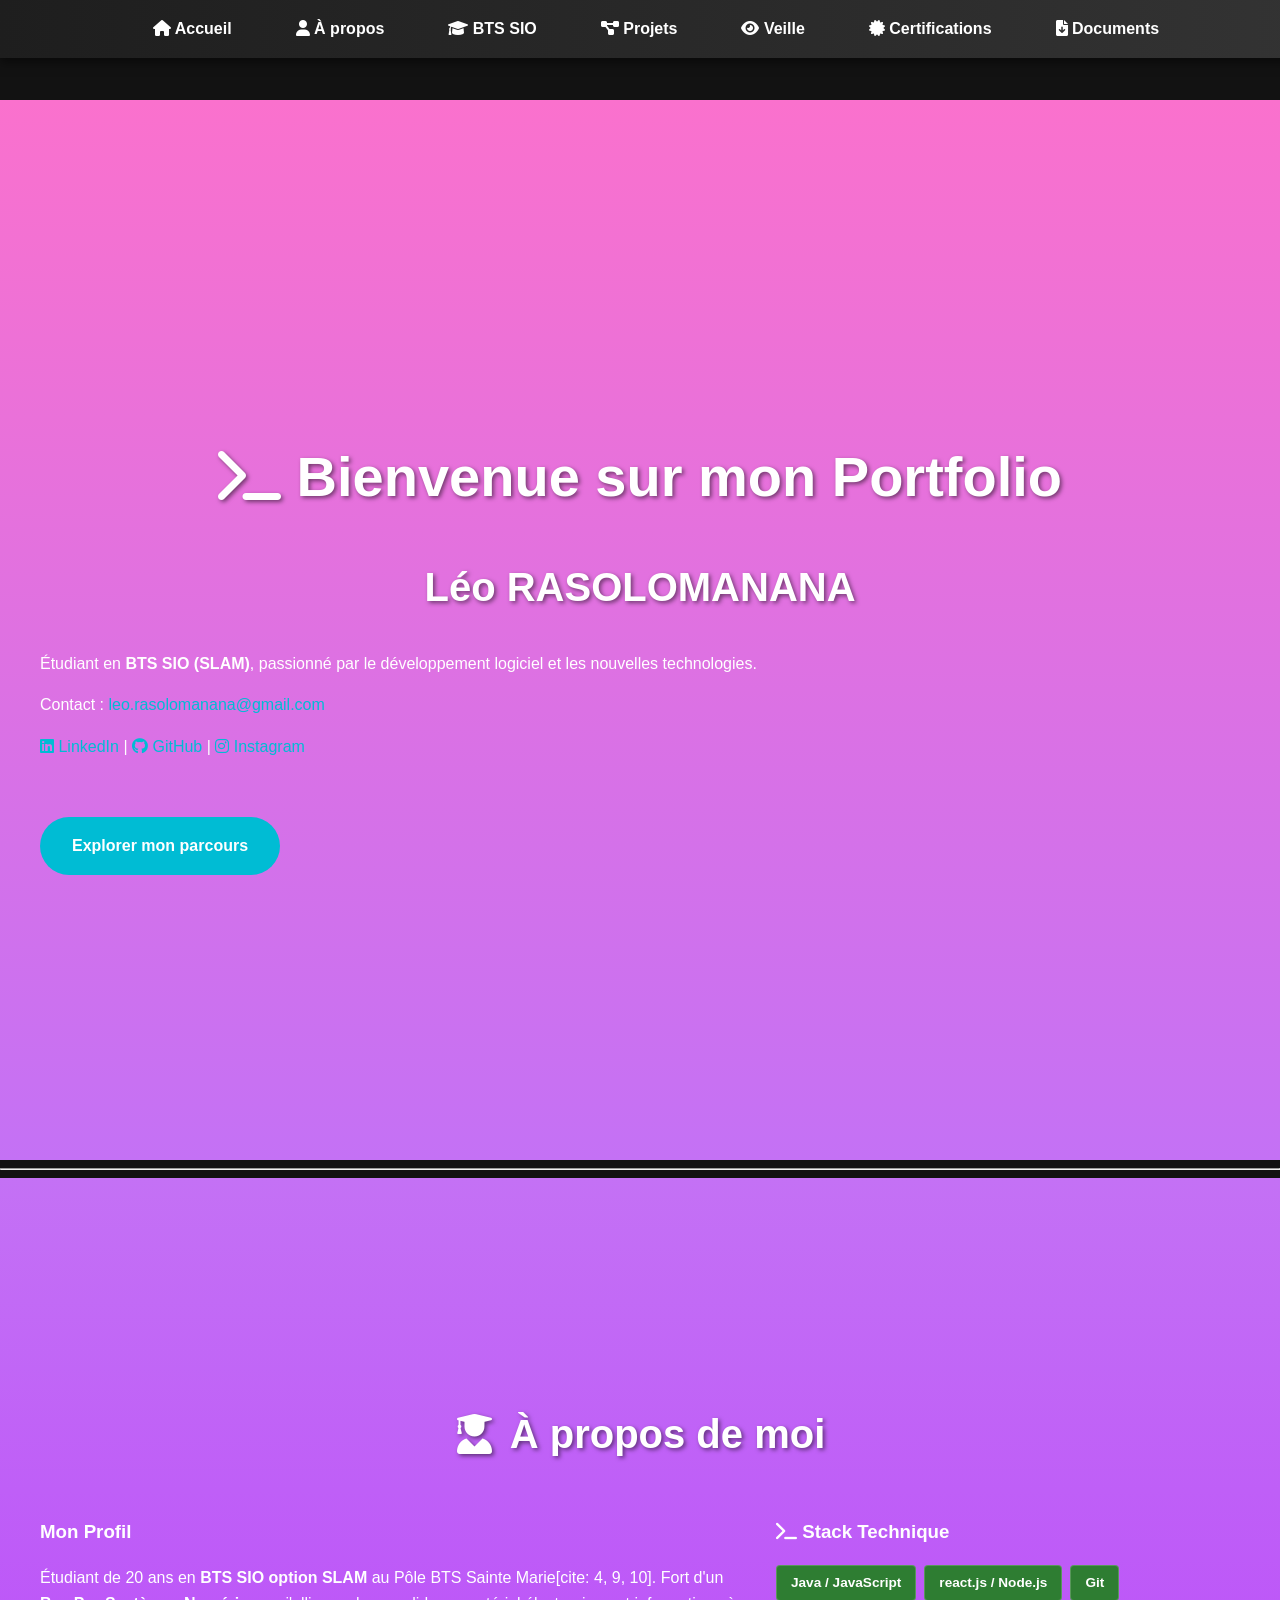
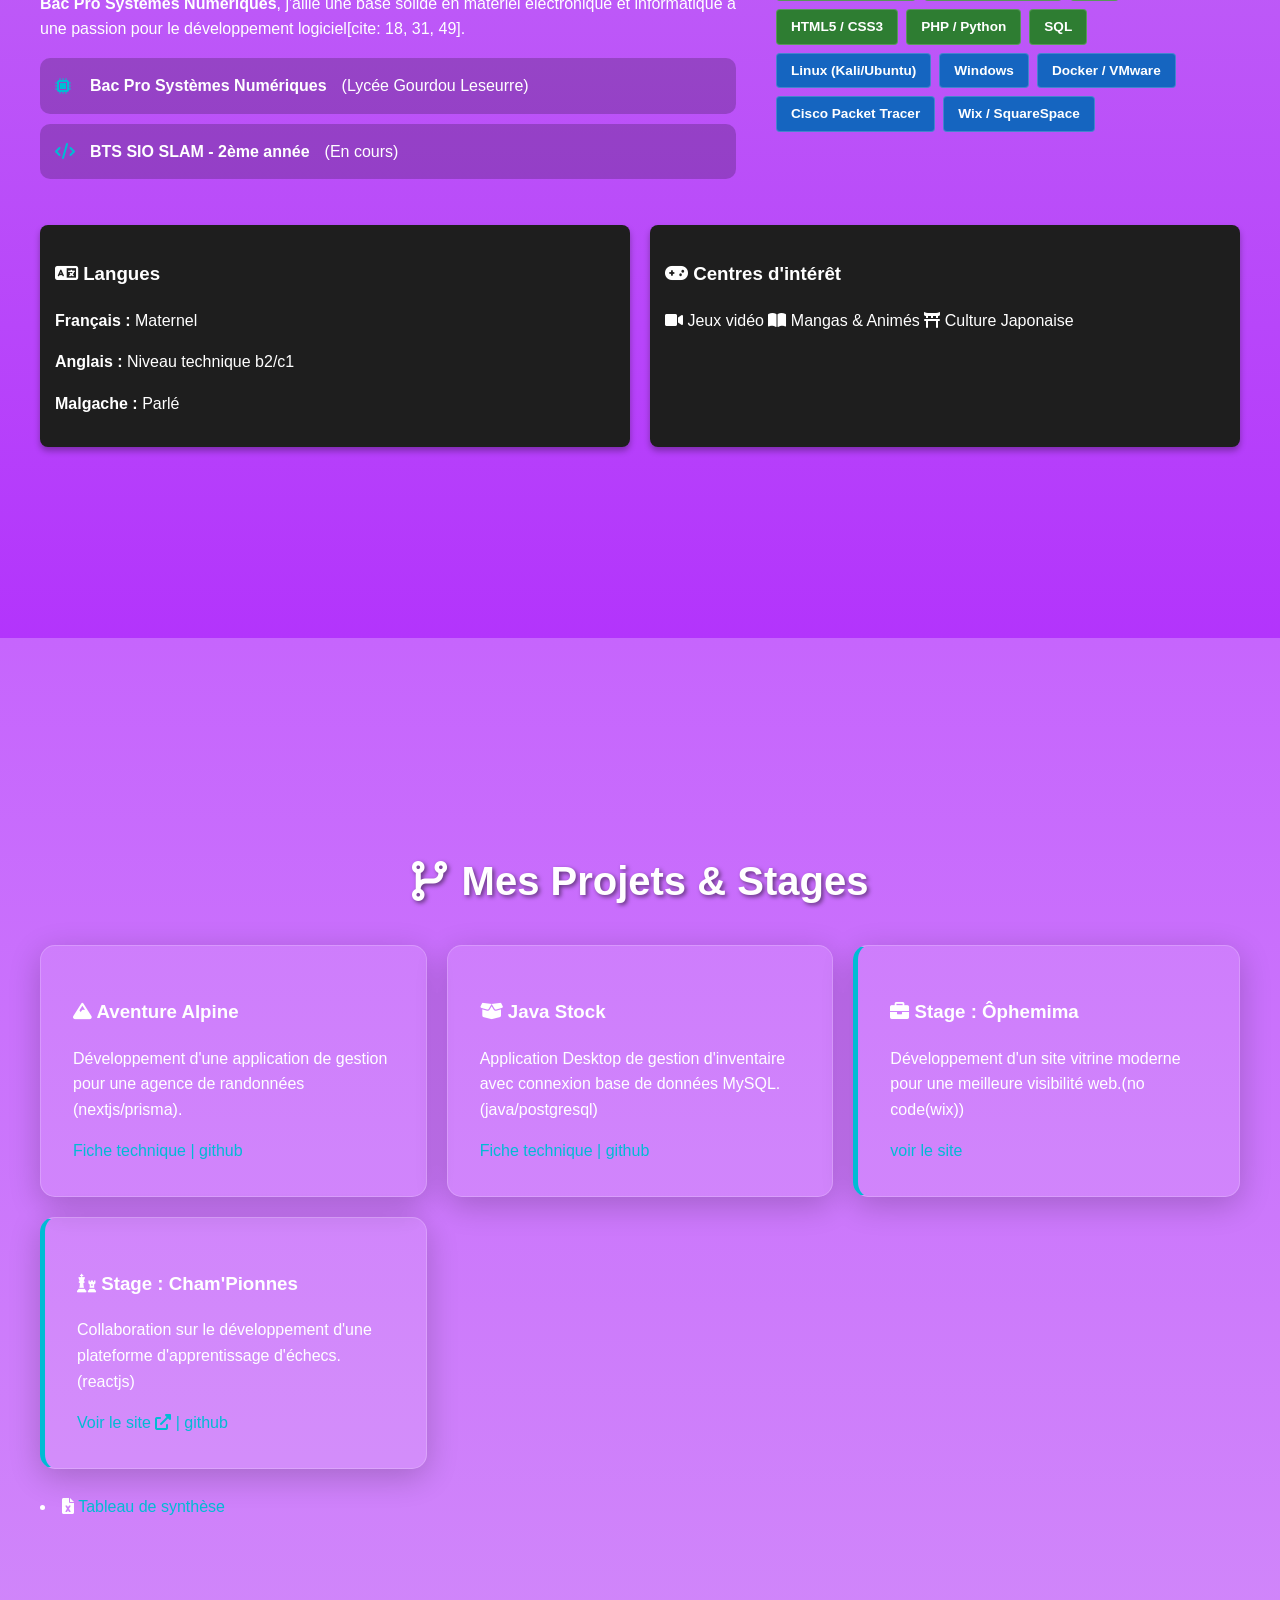
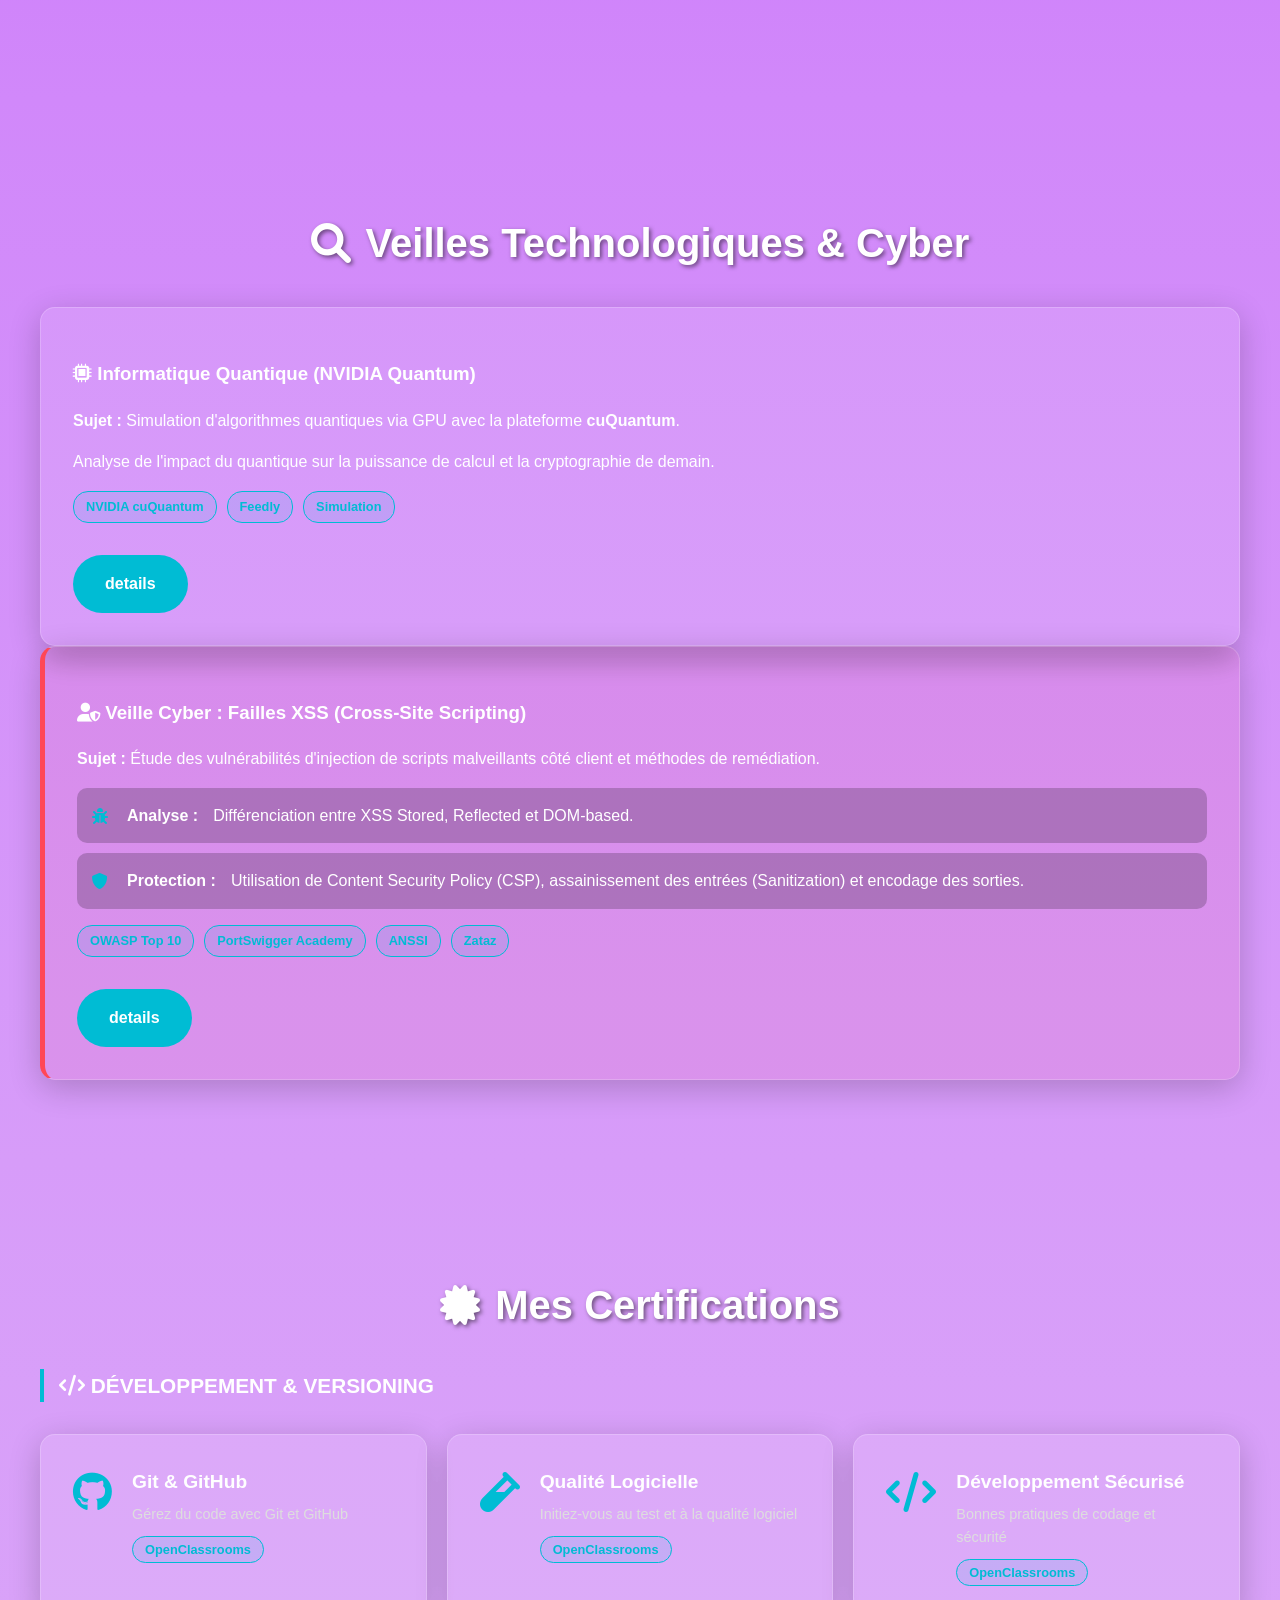
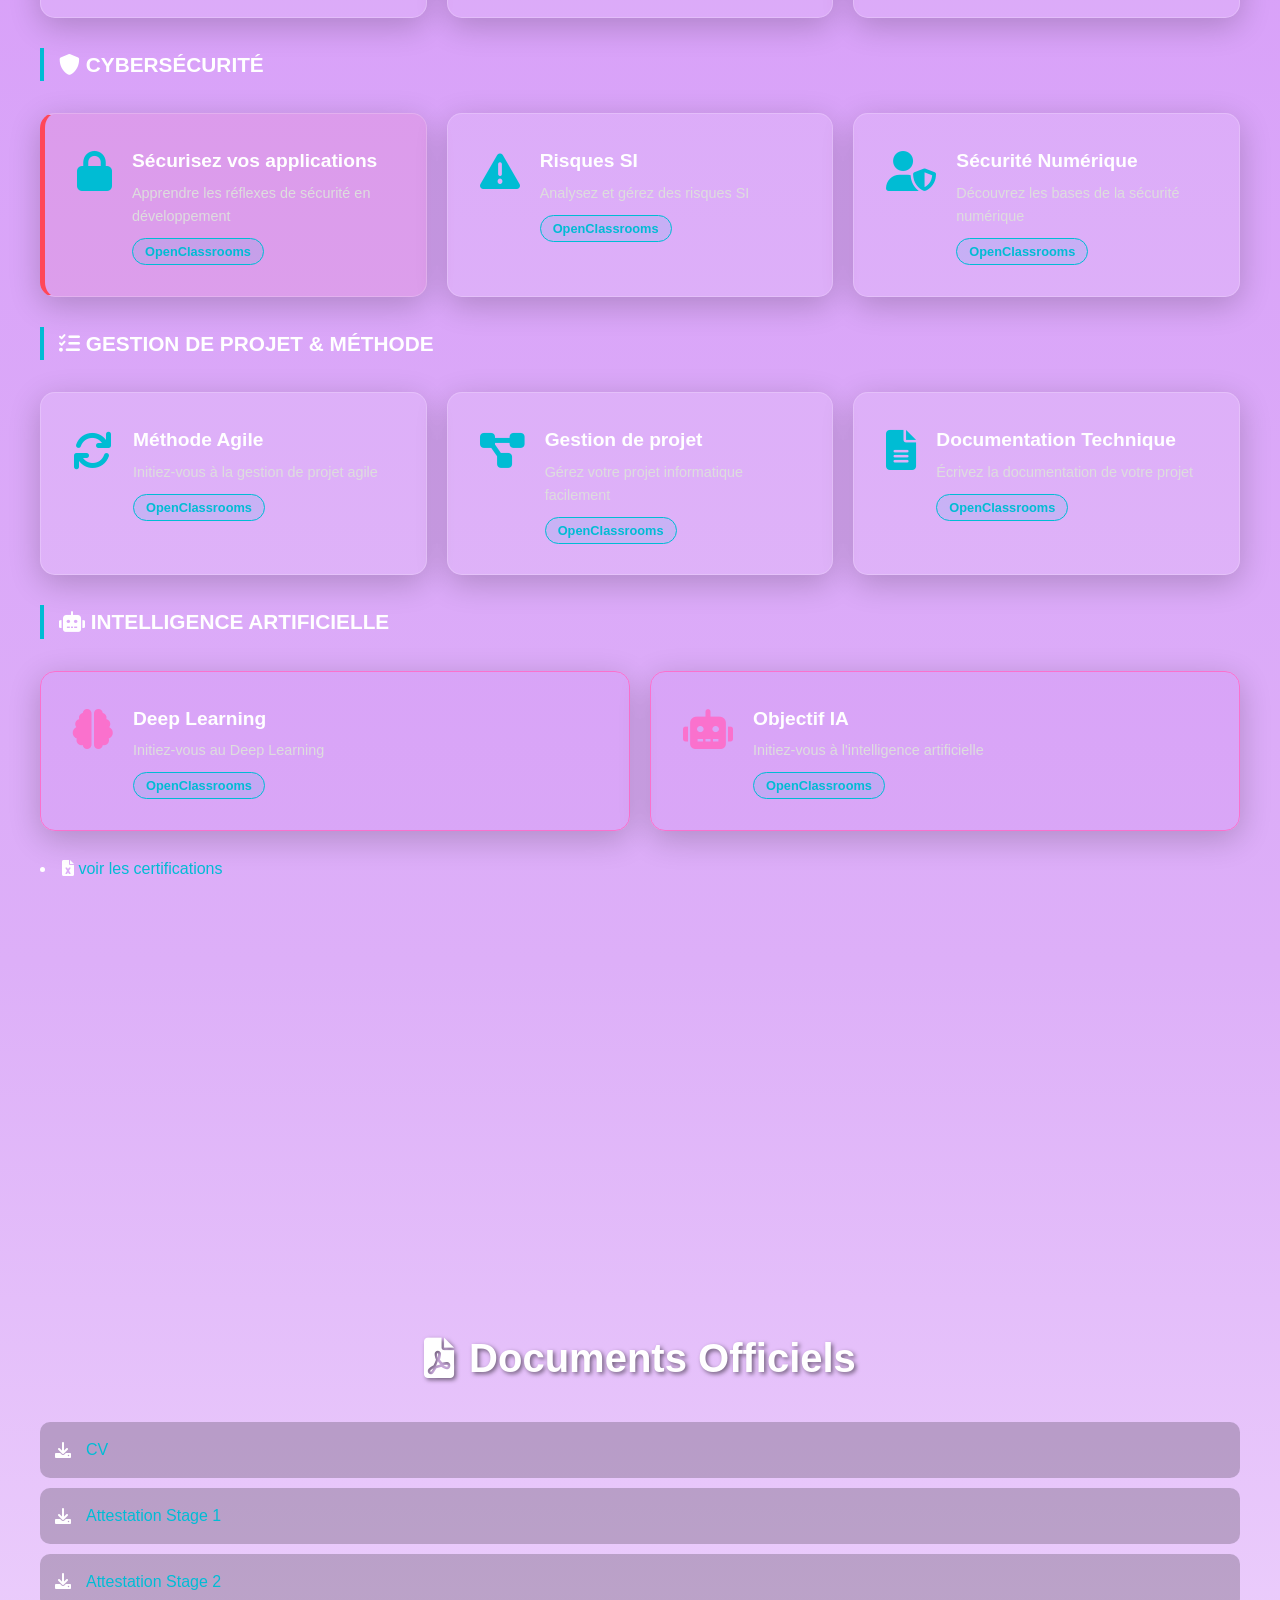
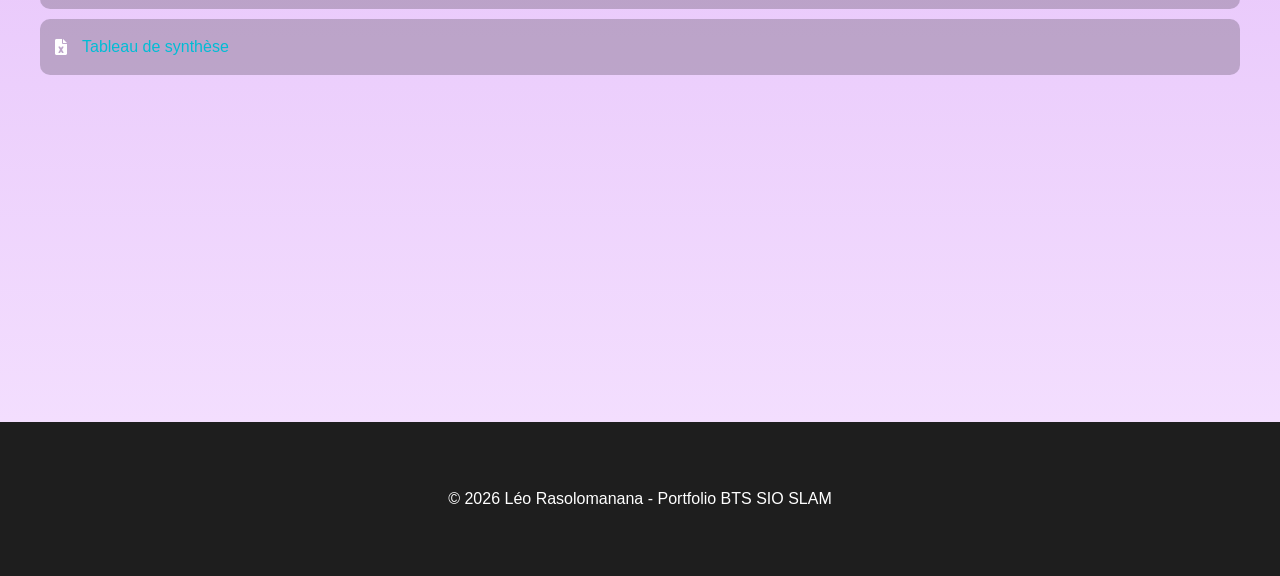
==== commit 3ba272e7: "ajout complementaire a propos de moi" ====
--- a/index.html
+++ b/index.html
@@ -44,36 +44,57 @@
     <hr>
 
     <section id="a-propos">
-        <div class="container">
-            <h2><i class="fas fa-user-graduate"></i> À propos de moi</h2>
-            <div class="bio">
-                <h3>Mon Parcours</h3>
+    <div class="container">
+        <h2><i class="fas fa-user-graduate"></i> À propos de moi</h2>
+        
+        <div class="bio-grid">
+            <div class="bio-text">
+                <h3>Mon Profil</h3>
+                <p>Étudiant de 20 ans en <strong>BTS SIO option SLAM</strong> au Pôle BTS Sainte Marie[cite: 4, 9, 10]. Fort d'un <strong>Bac Pro Systèmes Numériques</strong>, j'allie une base solide en matériel électronique et informatique à une passion pour le développement logiciel[cite: 18, 31, 49].</p>
+                
                 <ul class="custom-list">
-                    <li><i class="fas fa-check-circle"></i> <strong>BAC Pro Systèmes Numériques</strong></li>
-                    <li><i class="fas fa-graduation-cap"></i> <strong>BTS SIO Option SLAM</strong> (Solutions Logicielles et Applications Métiers)</li>
+                    <li><i class="fas fa-microchip"></i> <strong>Bac Pro Systèmes Numériques</strong> (Lycée Gourdou Leseurre)</li>
+                    <li><i class="fas fa-code"></i> <strong>BTS SIO SLAM - 2ème année</strong> (En cours)</li>
                 </ul>
-                <p>Actuellement en formation pour devenir développeur, je m'intéresse particulièrement à l'architecture logicielle et à l'intelligence artificielle.</p>
-            </div>
-        </div>
-    </section>
-
-    <section id="bts-sio">
-        <div class="container">
-            <h2><i class="fas fa-university"></i> Le BTS SIO</h2>
-            <p>Le BTS Services Informatiques aux Organisations prépare aux métiers de la gestion et de la conception de solutions informatiques.</p>
-            
-            <div class="options-container">
-                <div class="option-card highlight">
-                    <h3><i class="fas fa-laptop-code"></i> Option SLAM (Mon choix)</h3>
-                    <p>Développement d'applications, gestion de bases de données et intégration de solutions logicielles.</p>
-                </div>
-                <div class="option-card">
-                    <h3><i class="fas fa-network-wired"></i> Option SISR</h3>
-                    <p>Administration de réseaux, maintenance d'infrastructures et cybersécurité.</p>
-                </div>
-            </div>
-        </div>
-    </section>
+            </div>
+
+            <div class="skills-container">
+                <h3><i class="fas fa-terminal"></i> Stack Technique</h3>
+                <div class="skills-badges">
+                    <span class="skill-badge tech">Java / JavaScript</span>
+                    <span class="skill-badge tech">react.js / Node.js</span>
+                    <span class="skill-badge tech">Git</span>
+                    <span class="skill-badge tech">HTML5 / CSS3</span> 
+                    <span class="skill-badge tech">PHP / Python</span> 
+                    <span class="skill-badge tech">SQL</span> 
+                    <span class="skill-badge tool">Linux (Kali/Ubuntu)</span>
+                    <span class="skill-badge tool">Windows</span>
+                    <span class="skill-badge tool">Docker / VMware</span> 
+                    <span class="skill-badge tool">Cisco Packet Tracer</span> 
+                    <span class="skill-badge tool">Wix / SquareSpace</span> 
+                </div>
+            </div>
+        </div>
+
+        <div class="extra-info-grid">
+            <div class="info-card">
+                <h3><i class="fas fa-language"></i> Langues</h3>
+                <p><strong>Français :</strong> Maternel</p>
+                <p><strong>Anglais :</strong> Niveau technique b2/c1</p>
+                <p><strong>Malgache :</strong> Parlé </p>
+            </div>
+
+            <div class="info-card">
+                <h3><i class="fas fa-gamepad"></i> Centres d'intérêt</h3>
+                <div class="interests-list">
+                    <span><i class="fas fa-video"></i> Jeux vidéo</span> 
+                    <span><i class="fas fa-book-open"></i> Mangas & Animés</span> 
+                    <span><i class="fas fa-torii-gate"></i> Culture Japonaise</span> 
+                </div>
+            </div>
+        </div>
+    </div>
+</section>
 
     <section id="projets">
         <div class="container">
--- a/CSS/style.css
+++ b/CSS/style.css
@@ -259,4 +259,52 @@
     margin-bottom: 20px;
     font-size: 1.3rem;
     text-transform: uppercase;
+}
+
+/* Style des badges différenciés */
+.skills-badges {
+    display: flex;
+    flex-wrap: wrap;
+    gap: 8px;
+    margin-top: 10px;
+}
+
+.skill-badge {
+    padding: 6px 14px;
+    border-radius: 4px;
+    font-size: 0.85rem;
+    font-weight: bold;
+    border: 1px solid rgba(255,255,255,0.2);
+}
+
+/* Couleur pour le développement */
+.skill-badge.tech {
+    background-color: #2e7d32; /* Vert foncé */
+    color: white;
+}
+
+/* Couleur pour les outils/systèmes */
+.skill-badge.tool {
+    background-color: #1565c0; /* Bleu */
+    color: white;
+}
+
+.bio-grid {
+    display: grid;
+    grid-template-columns: 1.2fr 0.8fr;
+    gap: 40px;
+    margin-bottom: 30px;
+}
+
+.extra-info-grid {
+    display: grid;
+    grid-template-columns: 1fr 1fr;
+    gap: 20px;
+}
+
+.info-card {
+    background: #1e1e1e;
+    padding: 15px;
+    border-radius: 8px;
+    box-shadow: 0 4px 6px rgba(0,0,0,0.3);
 }
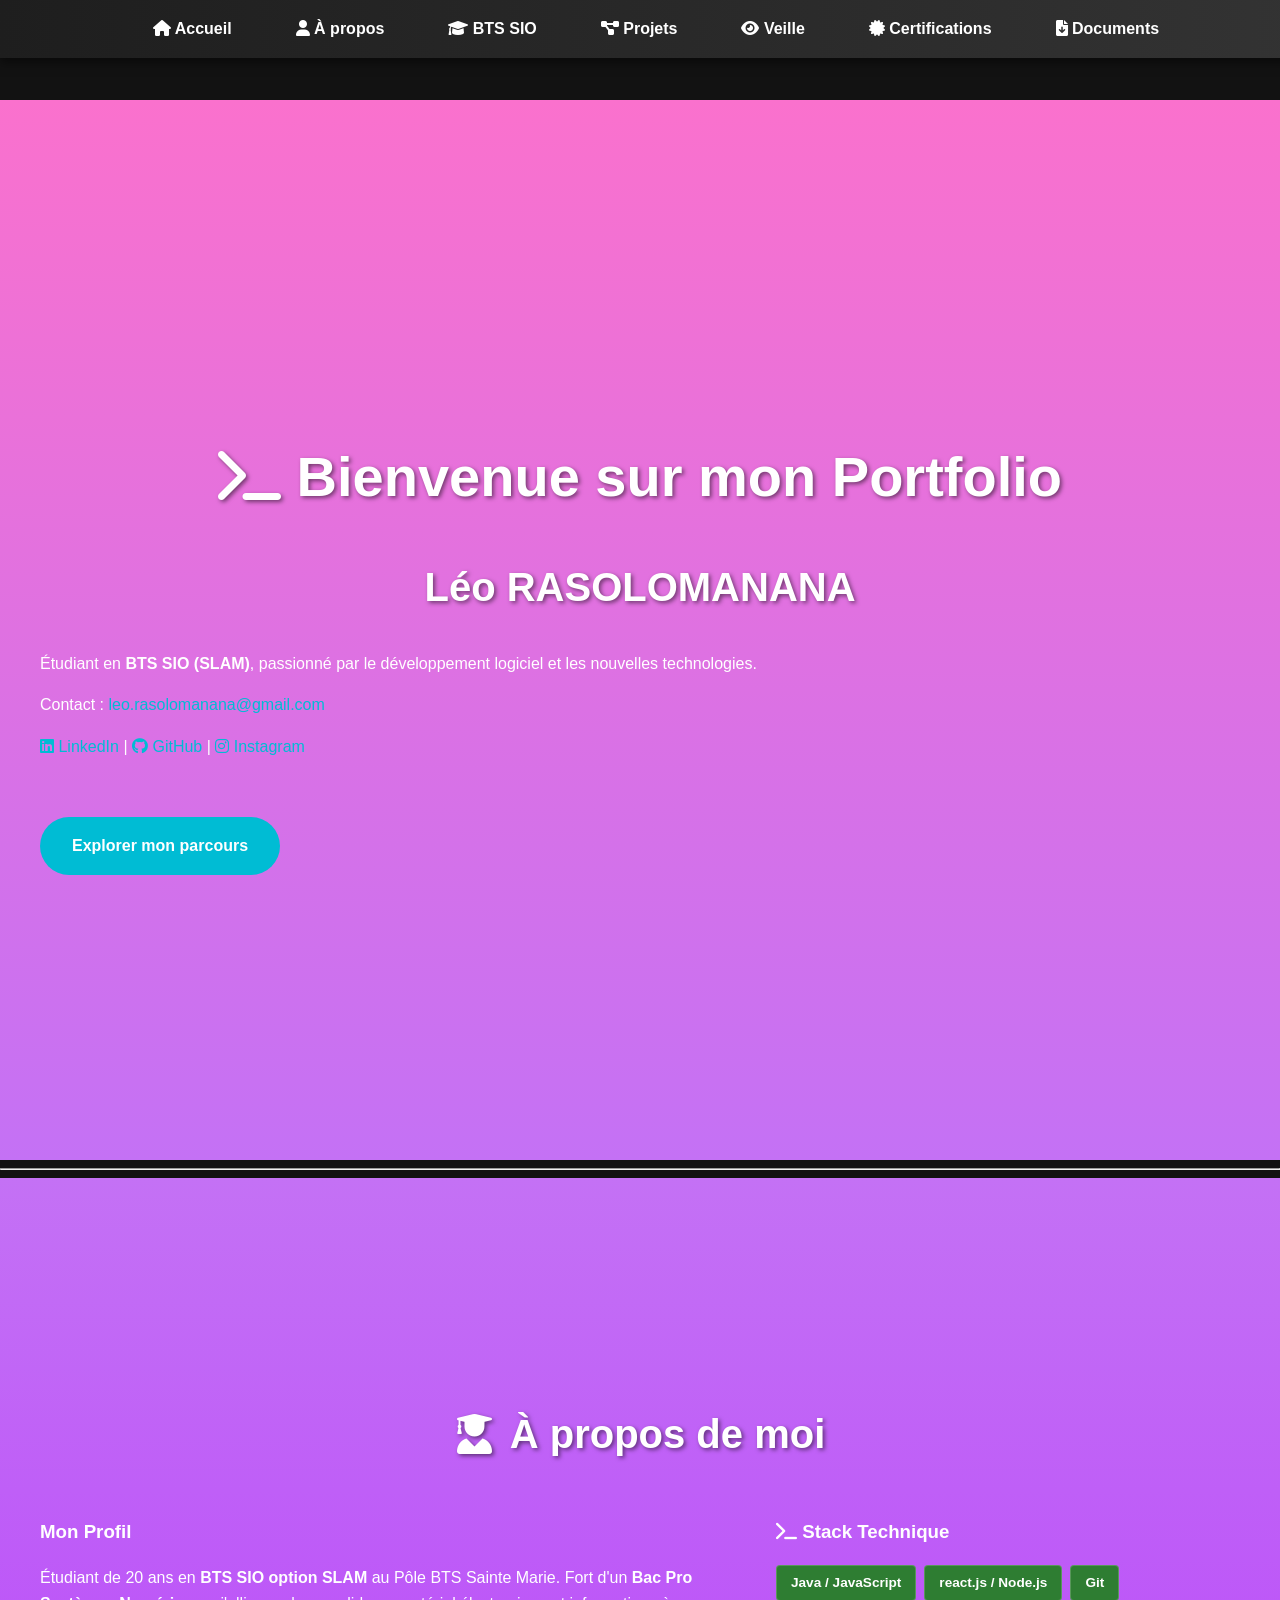
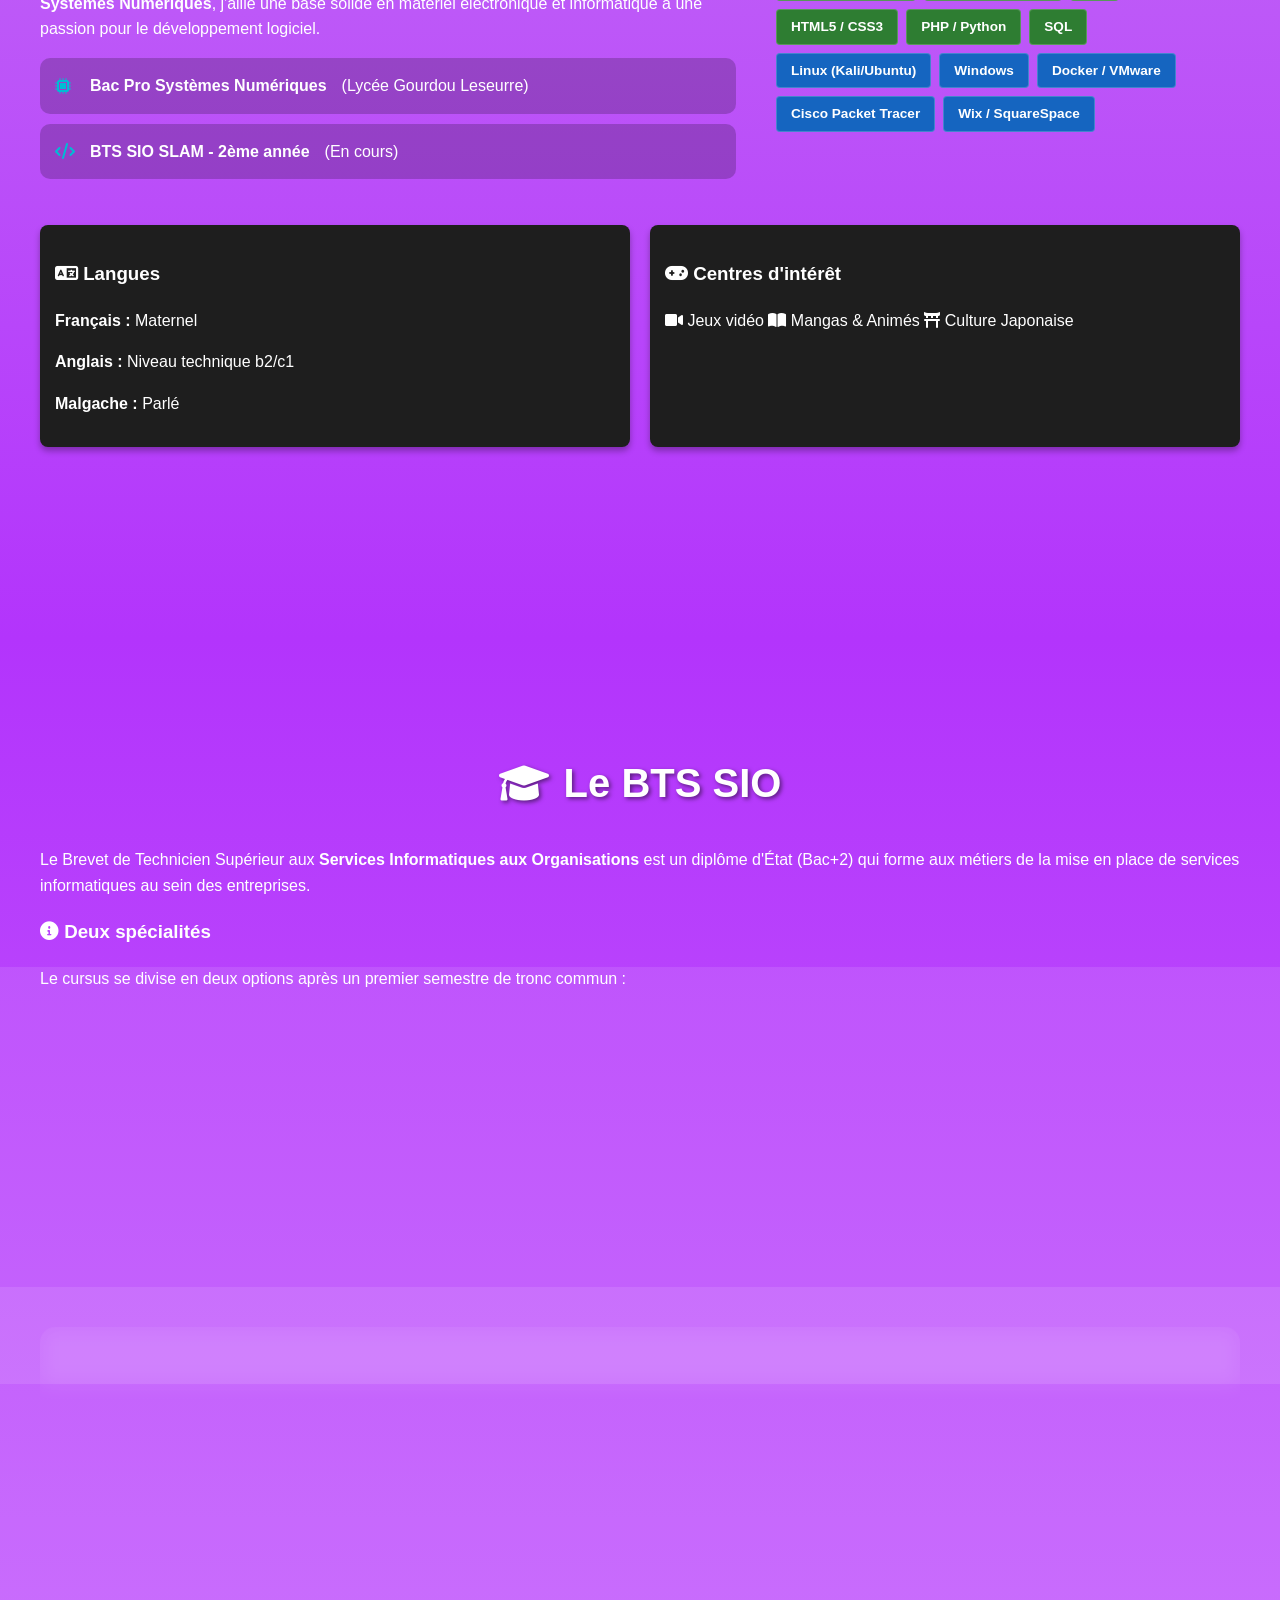
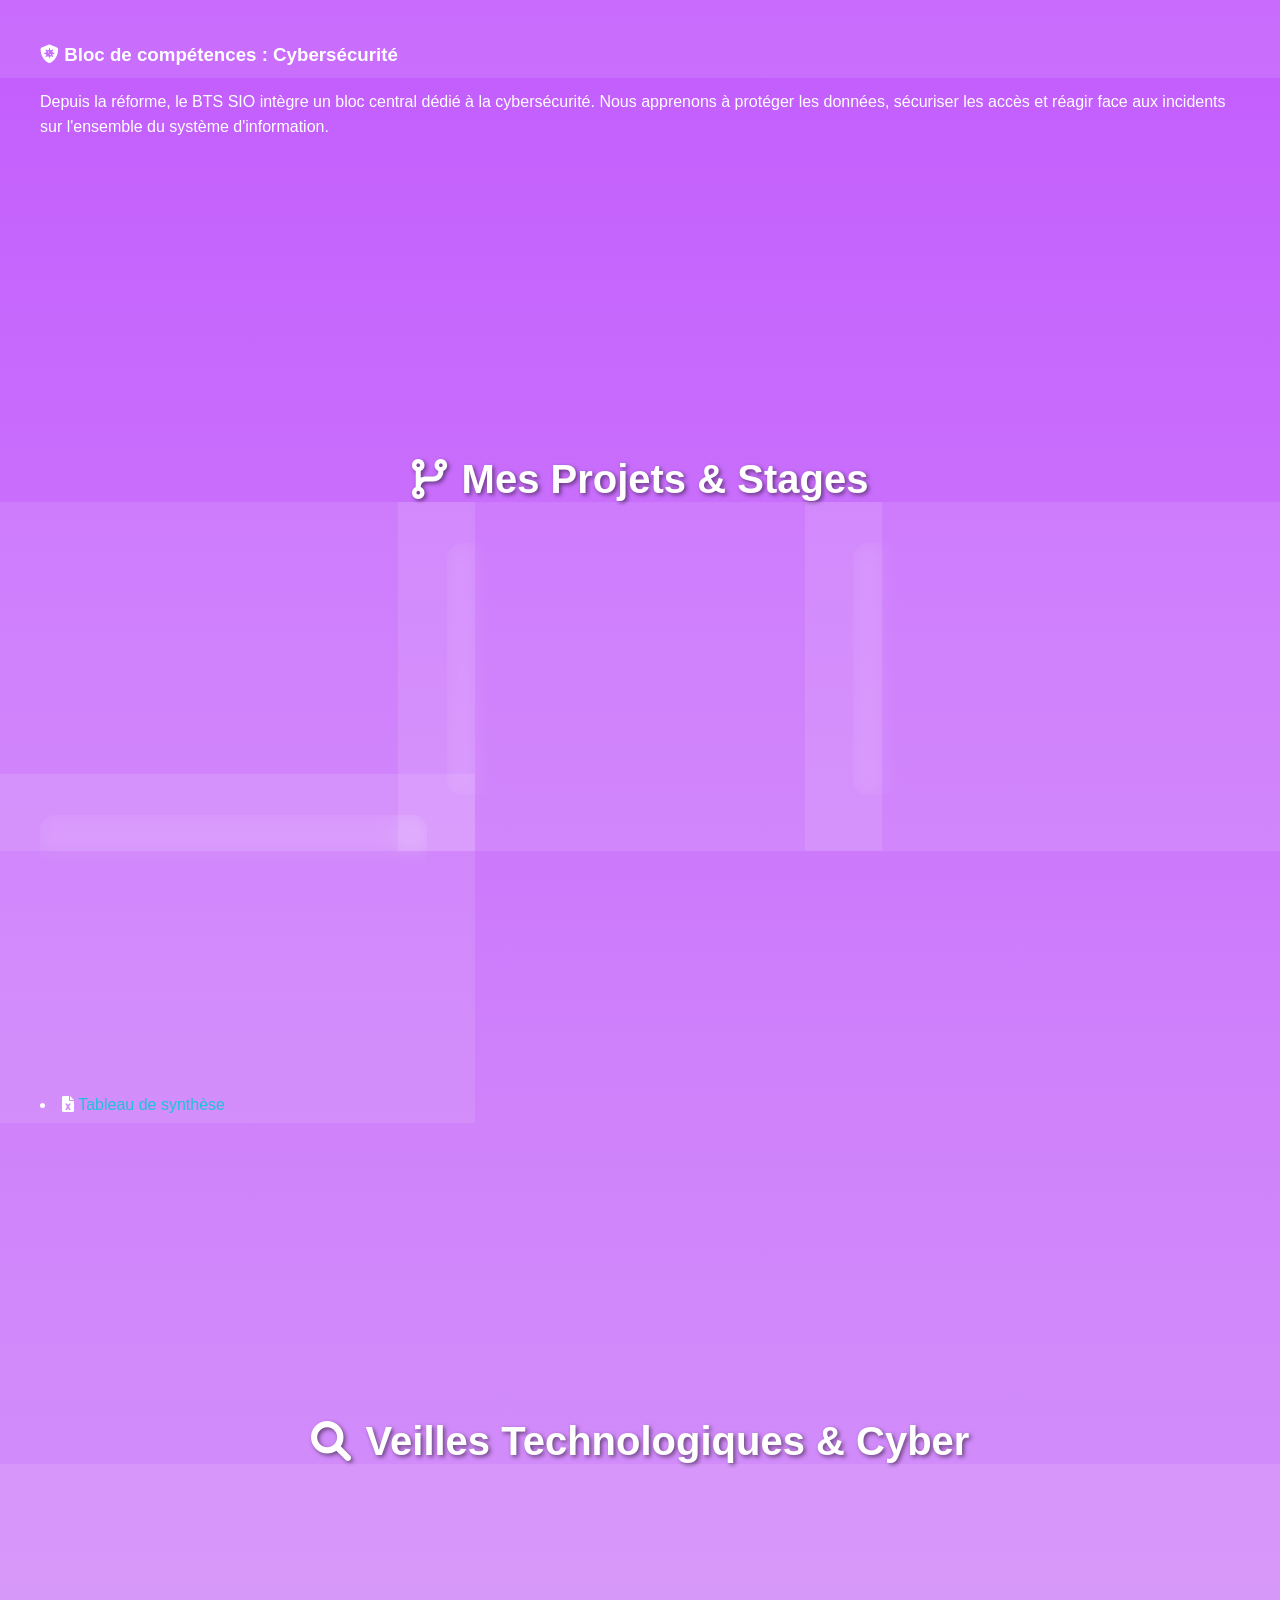
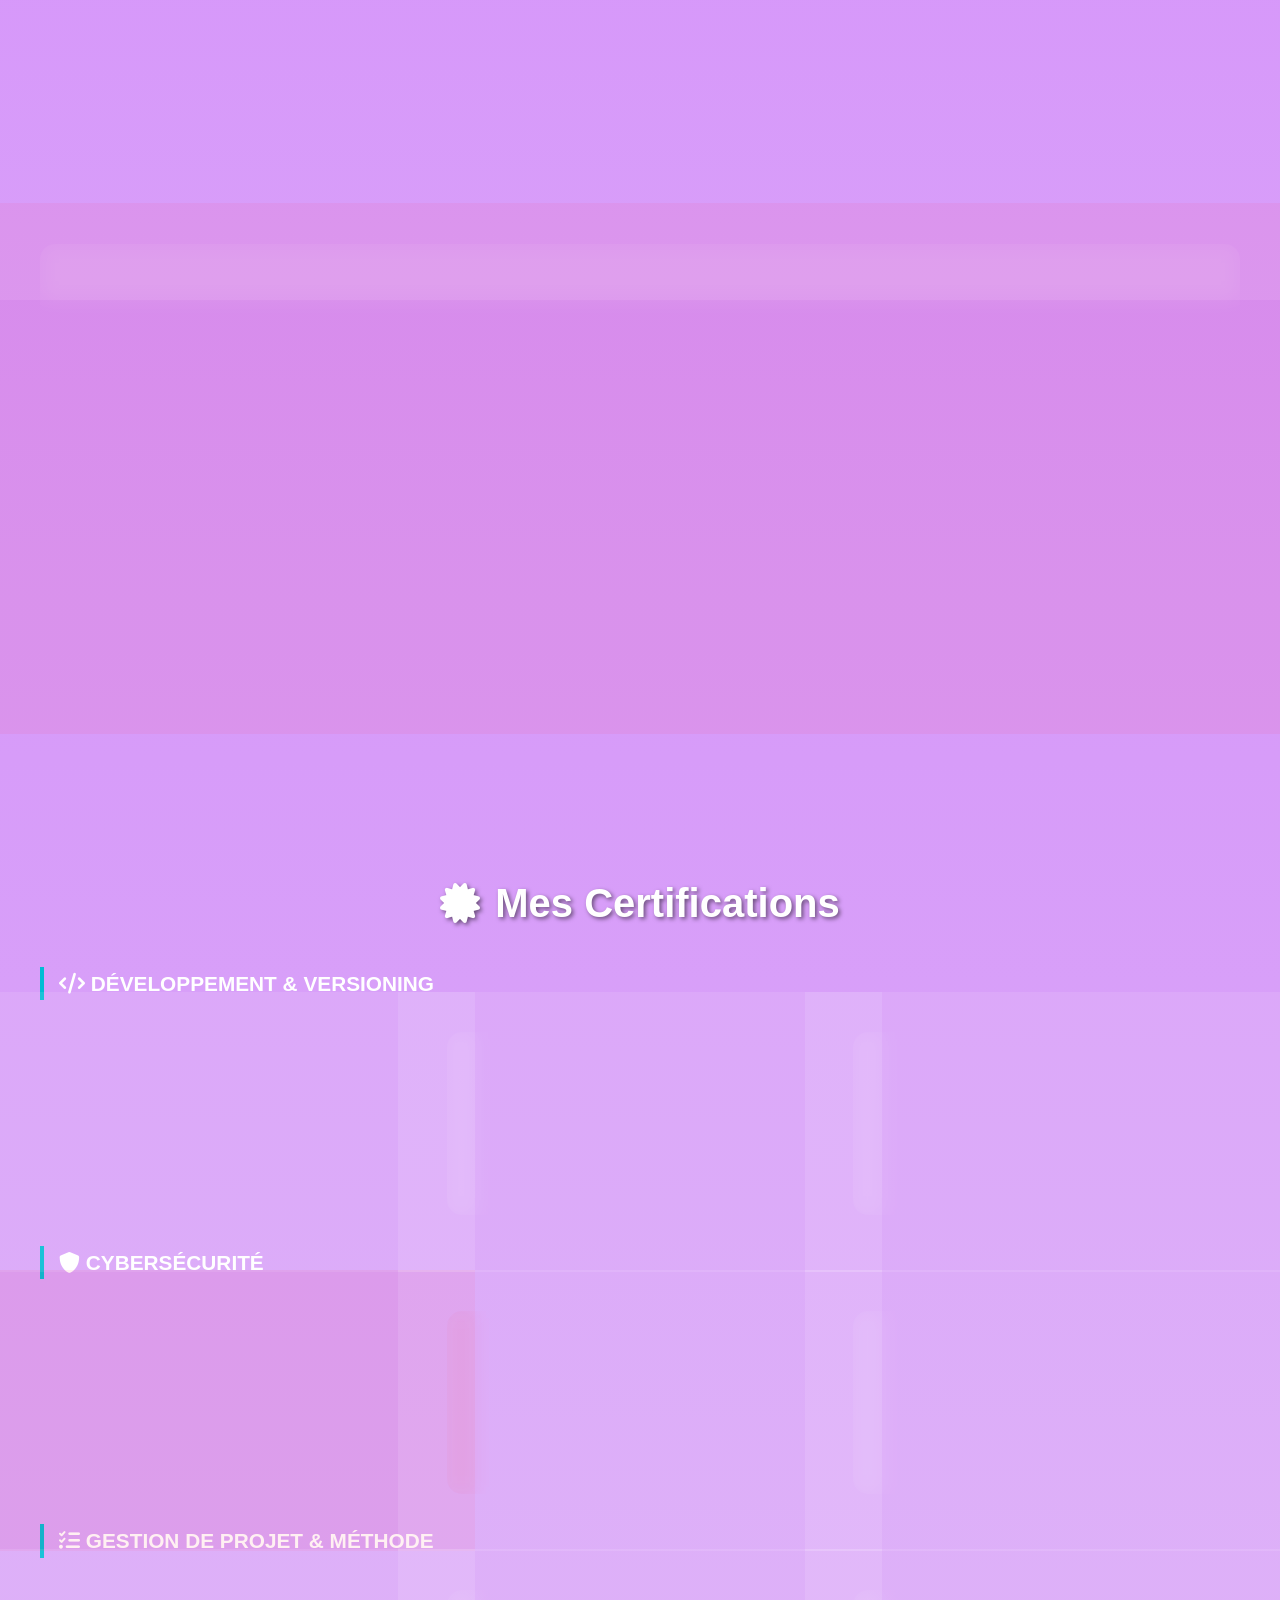
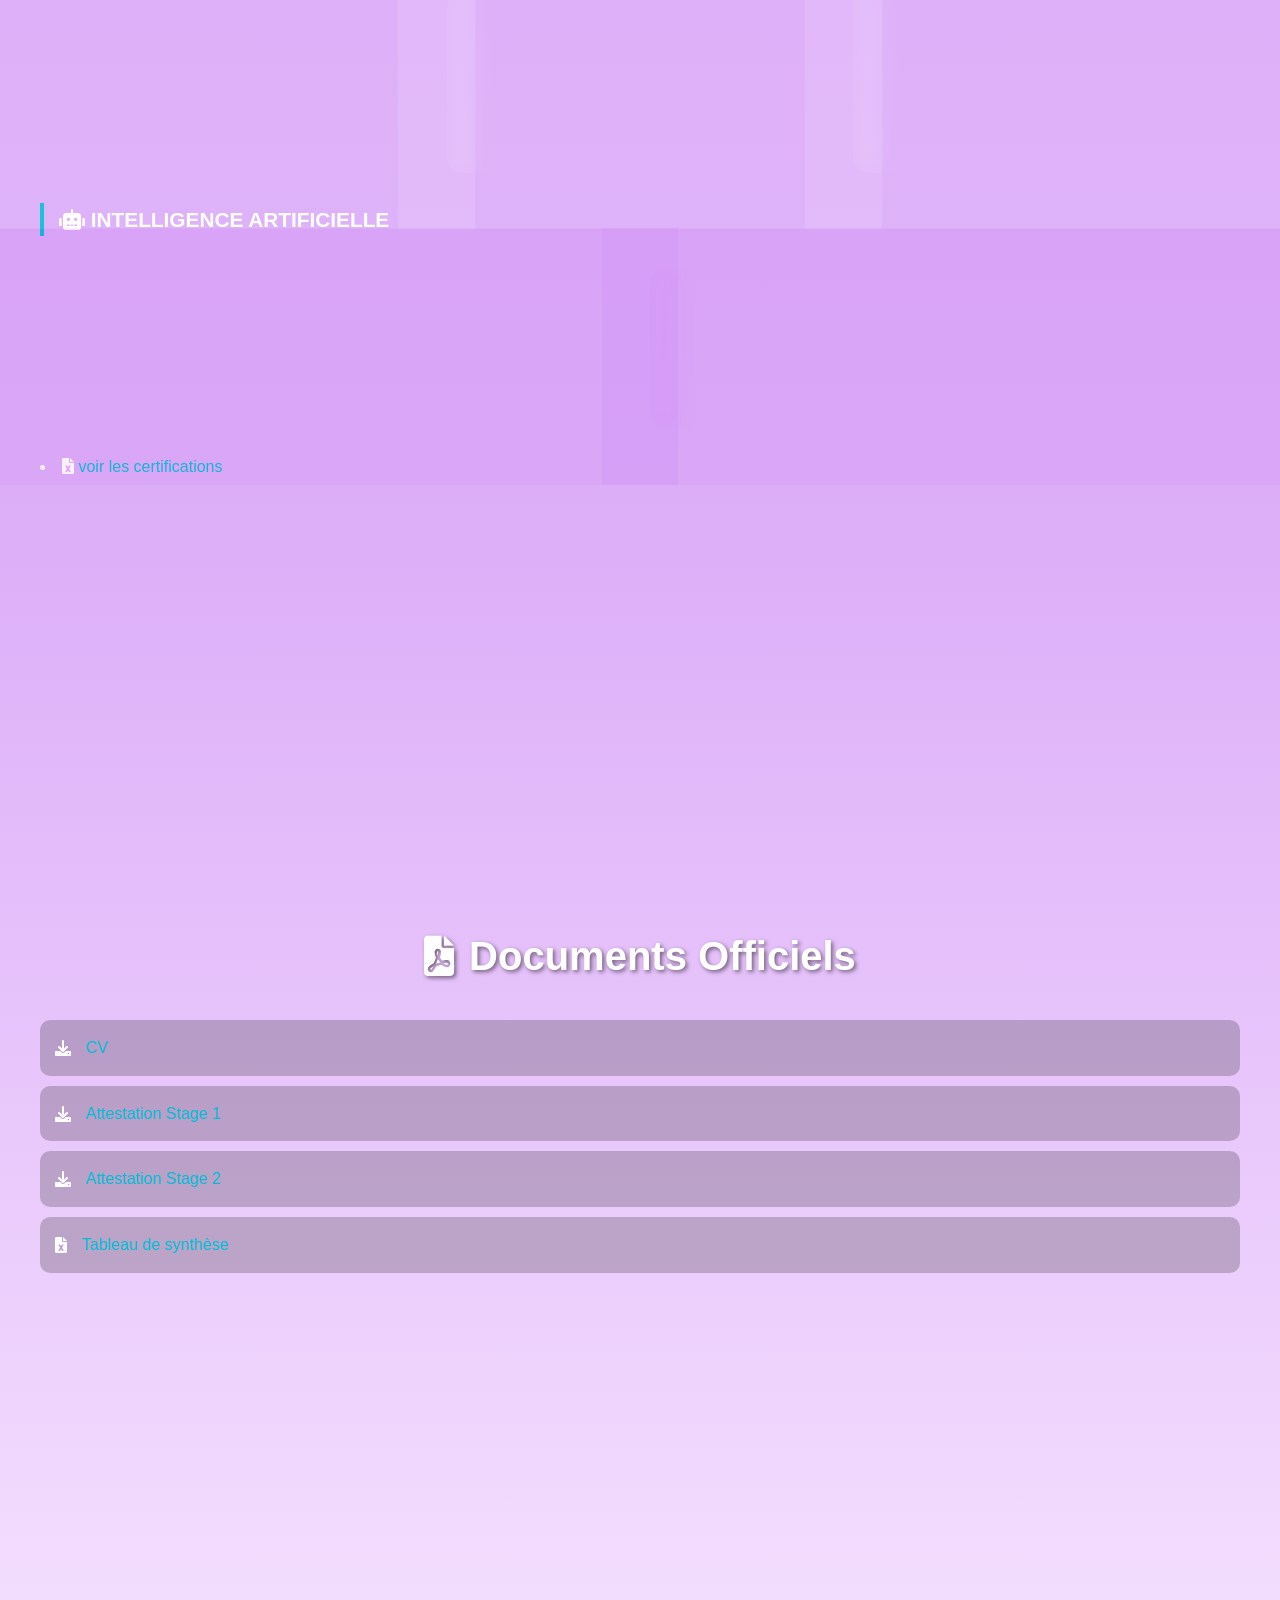
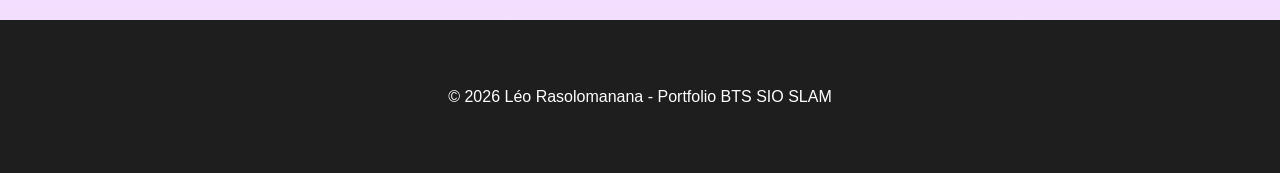
==== commit 00121aea: "ajout bts sio plus que veilles" ====
--- a/index.html
+++ b/index.html
@@ -50,7 +50,7 @@
         <div class="bio-grid">
             <div class="bio-text">
                 <h3>Mon Profil</h3>
-                <p>Étudiant de 20 ans en <strong>BTS SIO option SLAM</strong> au Pôle BTS Sainte Marie[cite: 4, 9, 10]. Fort d'un <strong>Bac Pro Systèmes Numériques</strong>, j'allie une base solide en matériel électronique et informatique à une passion pour le développement logiciel[cite: 18, 31, 49].</p>
+                <p>Étudiant de 20 ans en <strong>BTS SIO option SLAM</strong> au Pôle BTS Sainte Marie. Fort d'un <strong>Bac Pro Systèmes Numériques</strong>, j'allie une base solide en matériel électronique et informatique à une passion pour le développement logiciel.</p>
                 
                 <ul class="custom-list">
                     <li><i class="fas fa-microchip"></i> <strong>Bac Pro Systèmes Numériques</strong> (Lycée Gourdou Leseurre)</li>
@@ -96,6 +96,48 @@
     </div>
 </section>
 
+<section id="bts-sio">
+        <div class="container">
+            <h2><i class="fas fa-graduation-cap"></i> Le BTS SIO</h2>
+            <p>Le Brevet de Technicien Supérieur aux <strong>Services Informatiques aux Organisations</strong> est un diplôme d'État (Bac+2) qui forme aux métiers de la mise en place de services informatiques au sein des entreprises.</p>
+            
+            <div class="sio-grid">
+                <div class="sio-info">
+                    <h3><i class="fas fa-info-circle"></i> Deux spécialités</h3>
+                    <p>Le cursus se divise en deux options après un premier semestre de tronc commun :</p>
+                    <div class="options-container">
+                        <div class="option-card highlight-slam">
+                            <h4>Option SLAM</h4>
+                            <p><strong>S</strong>olutions Logicielles et <strong>A</strong>pplications <strong>M</strong>étiers</p>
+                            <ul>
+                                <li>Développement web et mobile</li>
+                                <li>Gestion de bases de données</li>
+                                <li>Maintenance des applications</li>
+                                <li>Cybersécurité applicative</li>
+                            </ul>
+                            <span class="badge">Mon Option</span>
+                        </div>
+                        <div class="option-card">
+                            <h4>Option SISR</h4>
+                            <p><strong>S</strong>olutions d'<strong>I</strong>nfrastructure, <strong>S</strong>ystèmes et <strong>R</strong>éseaux</p>
+                            <ul>
+                                <li>Administration réseaux</li>
+                                <li>Maintenance d'infrastructures</li>
+                                <li>Sécurité des systèmes</li>
+                                <li>Support et assistance</li>
+                            </ul>
+                        </div>
+                    </div>
+                </div>
+            </div>
+
+            <div class="cyber-focus">
+                <h3><i class="fas fa-shield-virus"></i> Bloc de compétences : Cybersécurité</h3>
+                <p>Depuis la réforme, le BTS SIO intègre un bloc central dédié à la cybersécurité. Nous apprenons à protéger les données, sécuriser les accès et réagir face aux incidents sur l'ensemble du système d'information.</p>
+            </div>
+        </div>
+    </section>
+    
     <section id="projets">
         <div class="container">
             <h2><i class="fas fa-code-branch"></i> Mes Projets & Stages</h2>
--- a/CSS/style.css
+++ b/CSS/style.css
@@ -307,4 +307,49 @@
     padding: 15px;
     border-radius: 8px;
     box-shadow: 0 4px 6px rgba(0,0,0,0.3);
+}
+
+/* Section BTS SIO simplifiée */
+.sio-cards {
+    display: flex;
+    gap: 20px;
+    margin-top: 30px;
+    flex-wrap: wrap; /* Pour le mobile */
+}
+
+.sio-card {
+    flex: 1;
+    min-width: 250px;
+    padding: 25px;
+    background: #fff;
+    border: 1px solid #eee;
+    border-radius: 12px;
+    text-align: center;
+    transition: transform 0.3s ease;
+}
+
+.sio-card:hover {
+    transform: translateY(-5px);
+}
+
+.sio-card i {
+    font-size: 2.5rem;
+    color: #3498db;
+    margin-bottom: 15px;
+}
+
+/* Mise en avant de ton option */
+.sio-card.highlight {
+    border: 2px solid #2ecc71;
+    background: #f0fff4;
+}
+
+/* Style spécial Cyber */
+.sio-card.cyber {
+    background: #2c3e50;
+    color: white;
+}
+
+.sio-card.cyber i {
+    color: #e74c3c;
 }
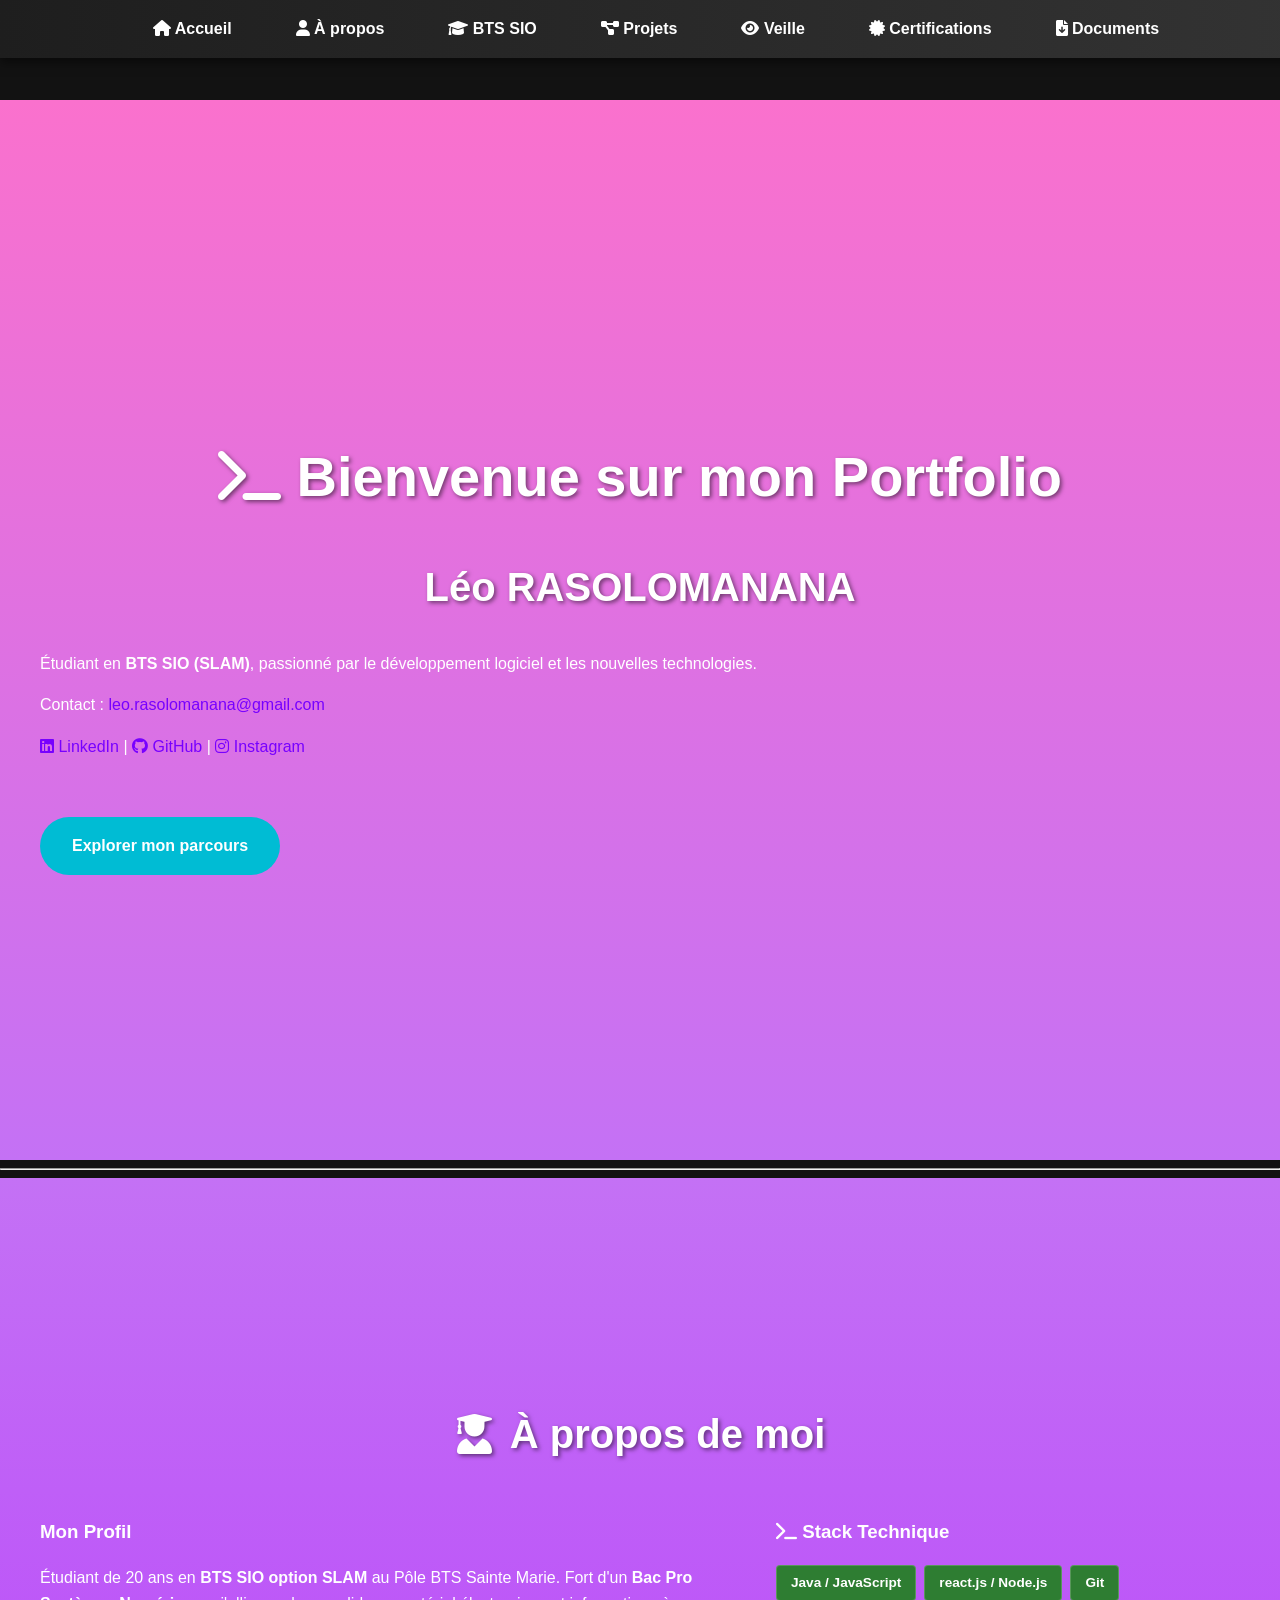
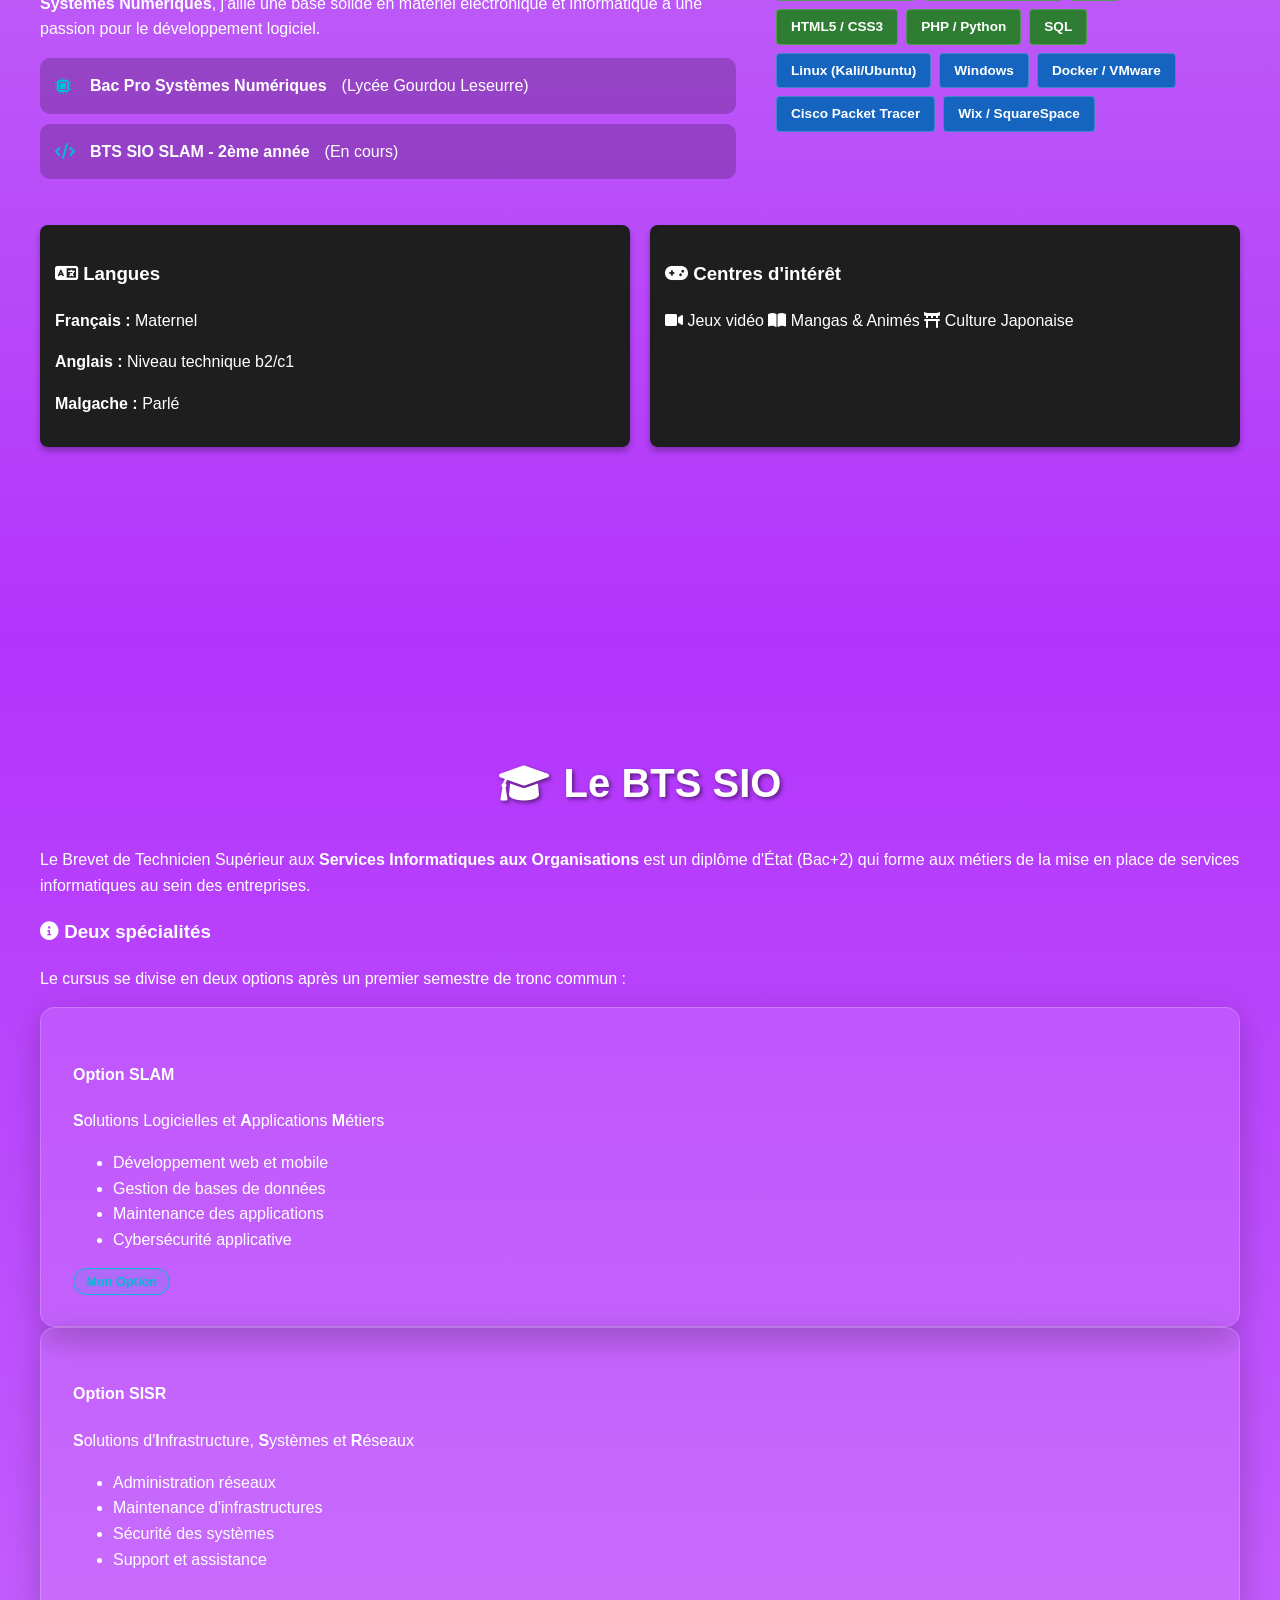
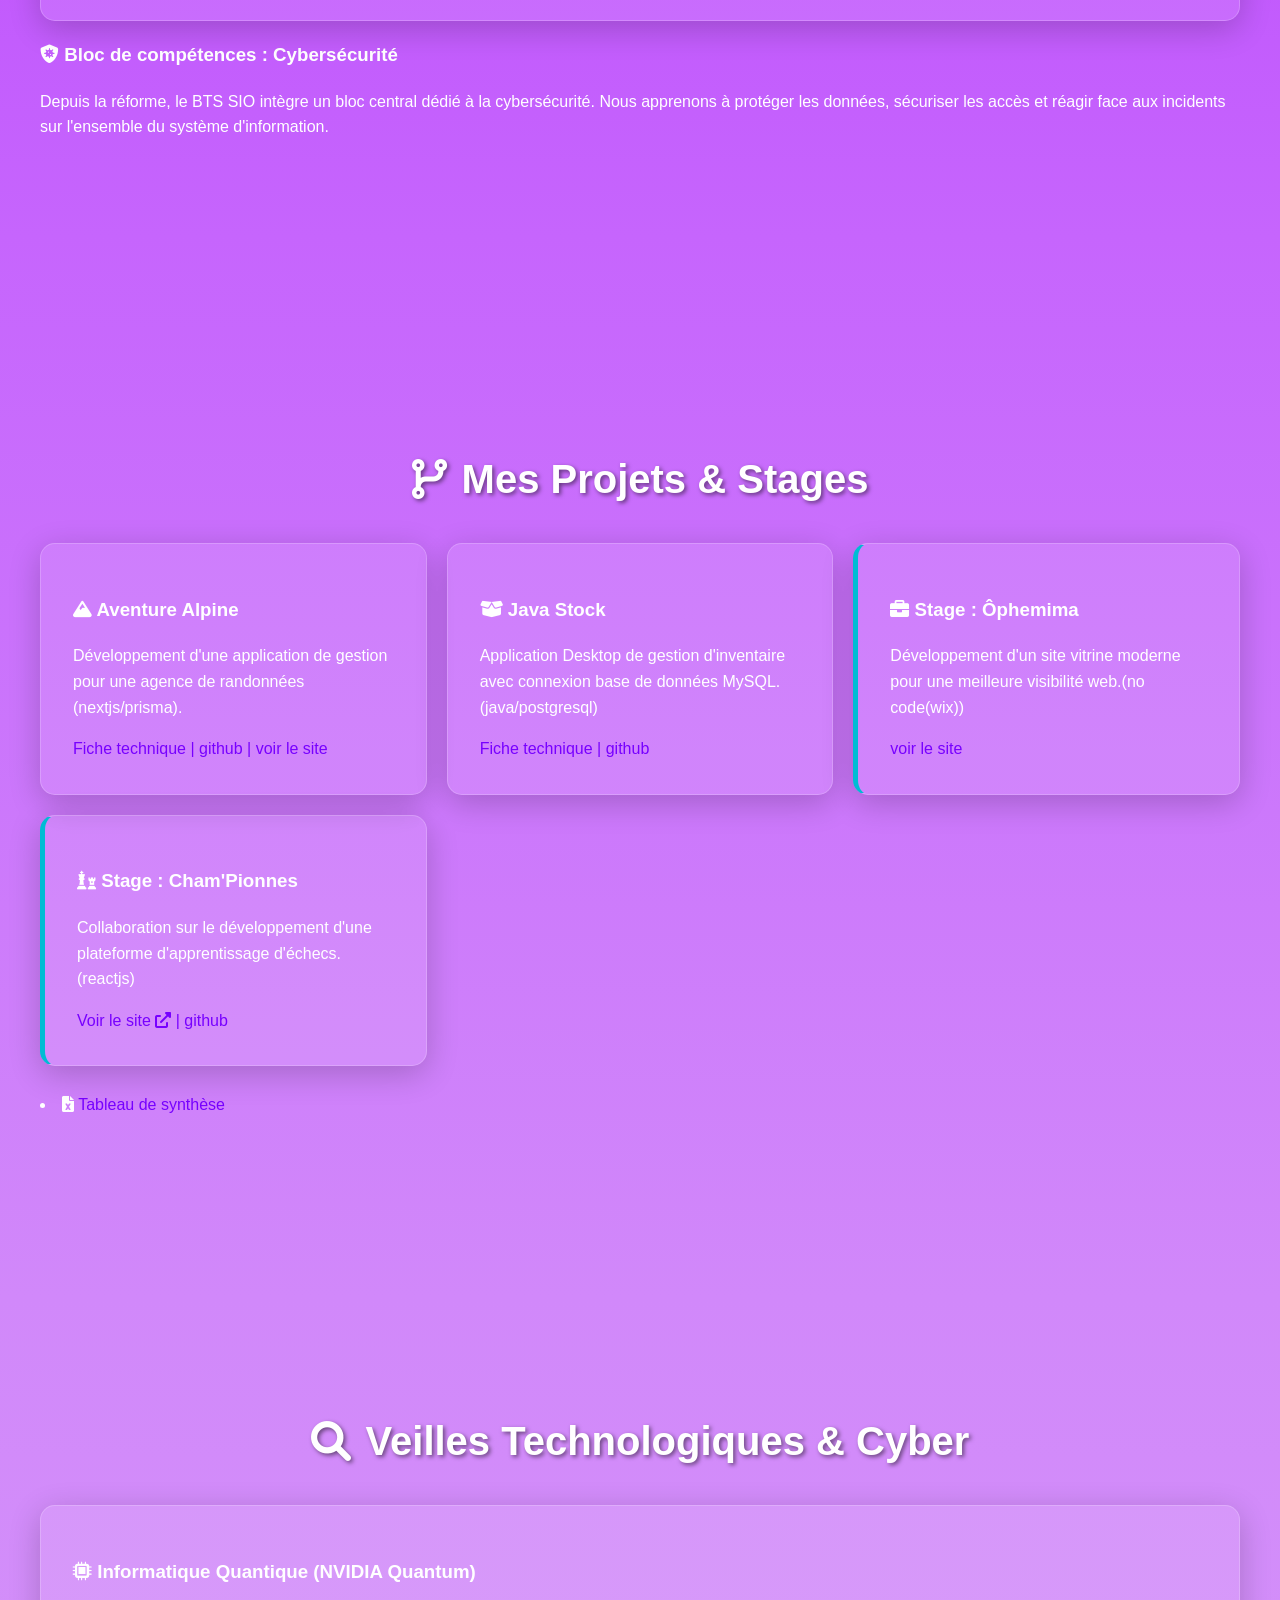
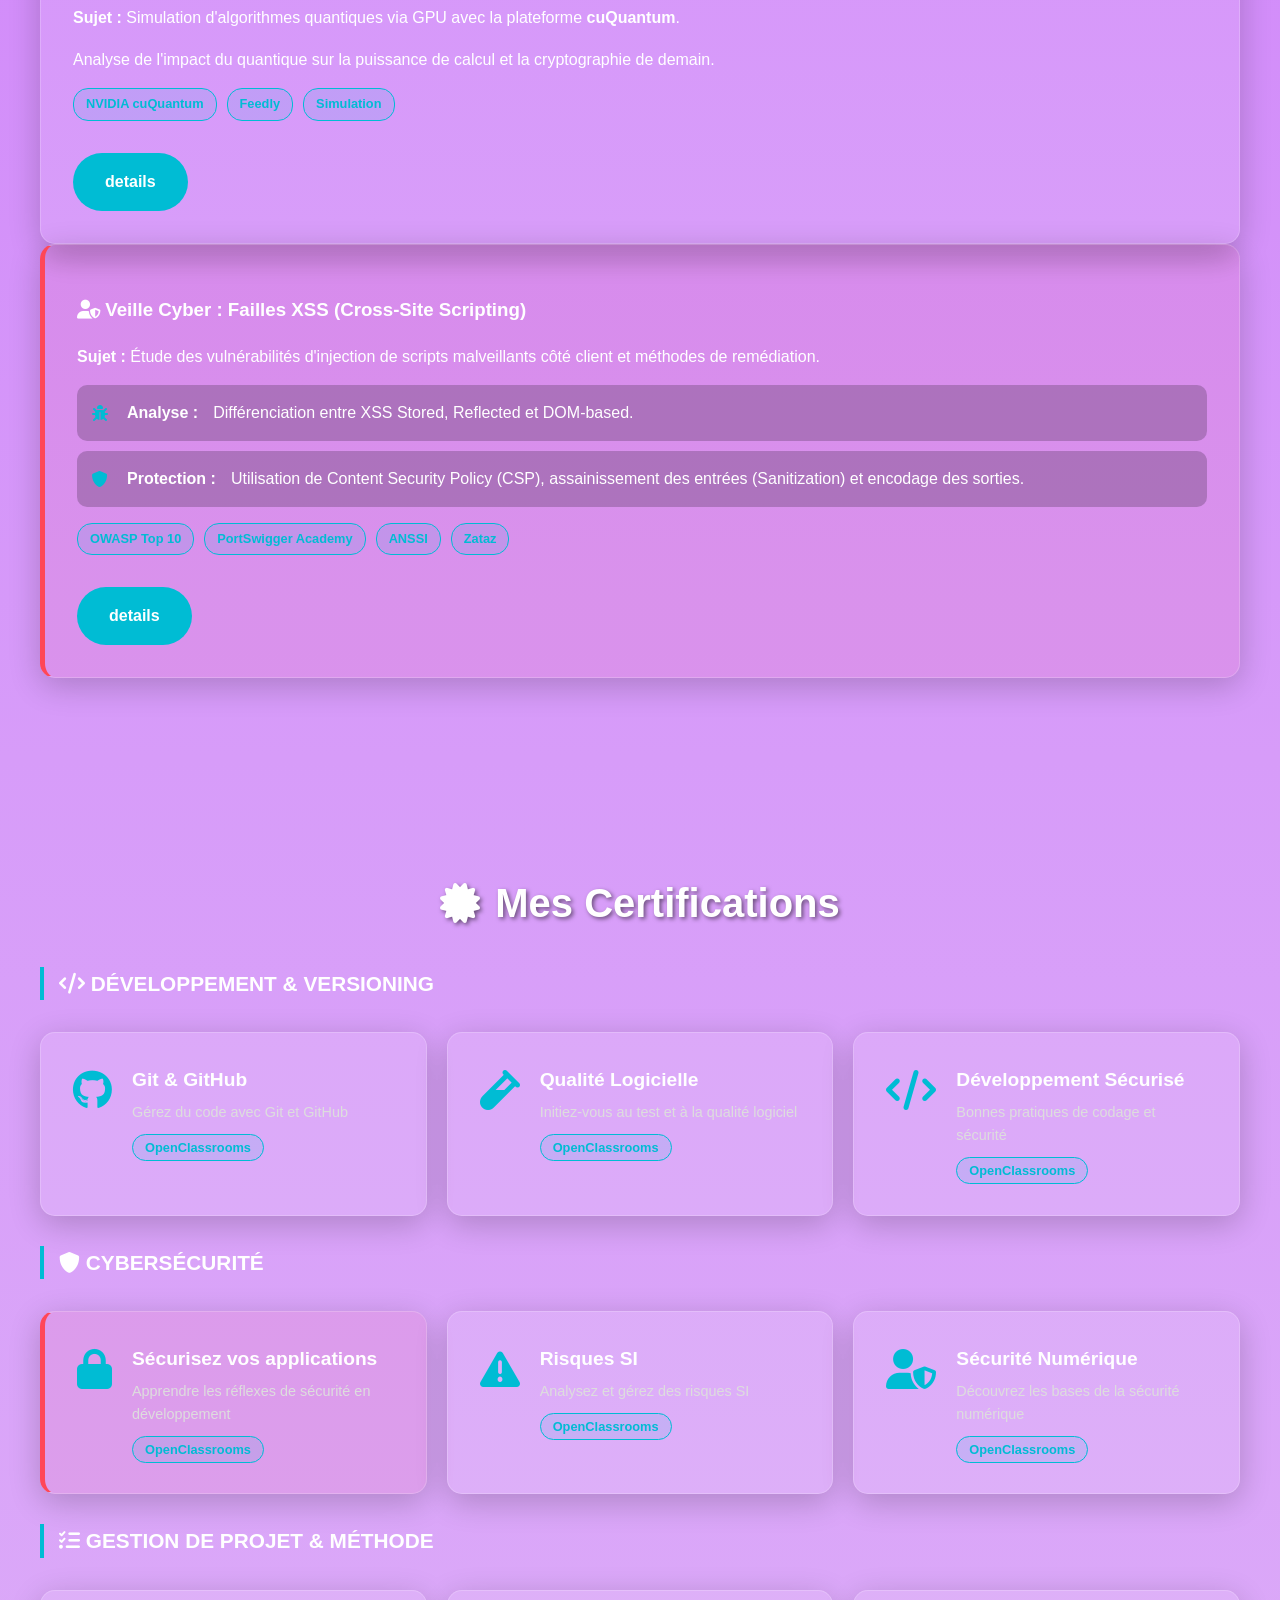
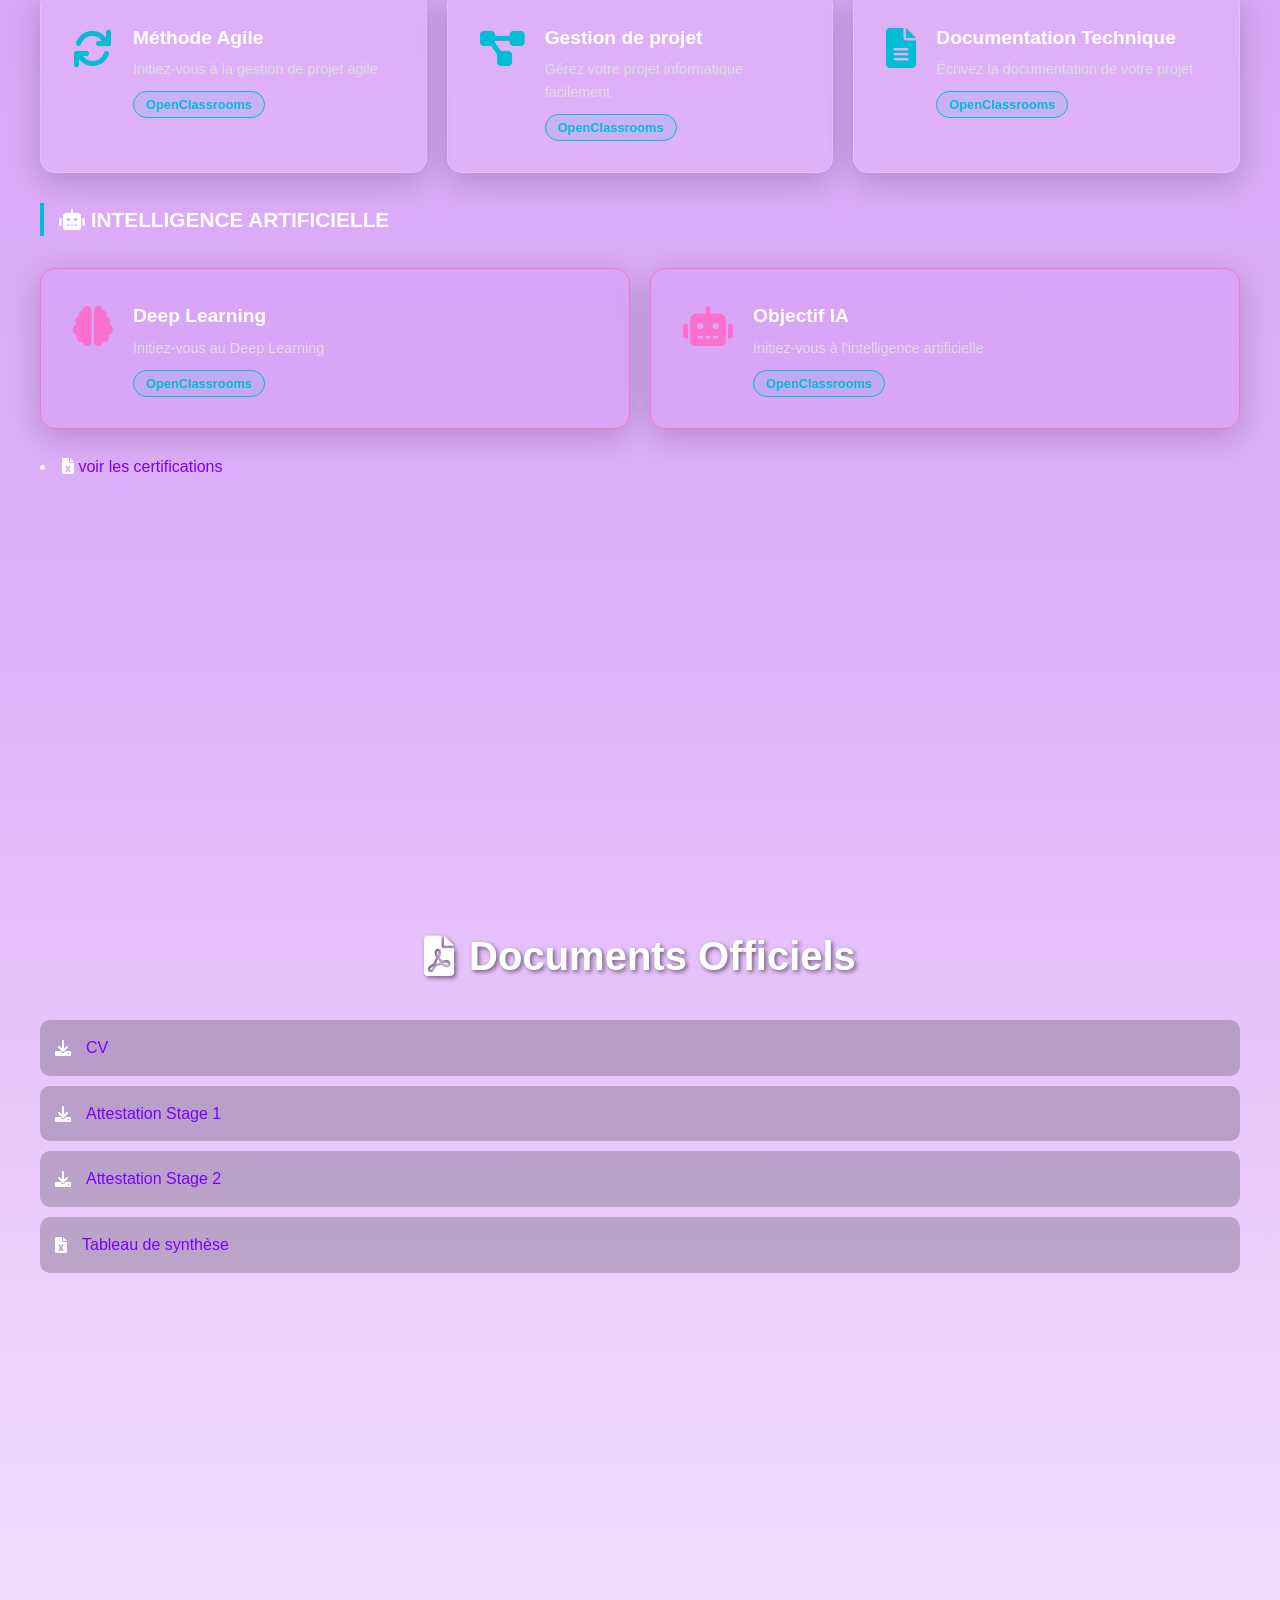
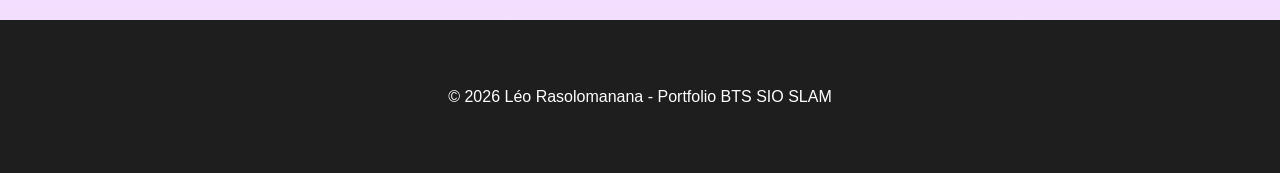
==== commit 66f3c82a: "couleur violet" ====
--- a/index.html
+++ b/index.html
@@ -148,6 +148,7 @@
                     <p>Développement d'une application de gestion pour une agence de randonnées (nextjs/prisma).</p>
                     <a href="docs/aventure alpine fiche projet.pdf" target="_blank">Fiche technique</a>
                     <a href="https://github.com/LRasolomanana/aventure_alpine">| github</a>
+                    <a href="http://localhost:3000">| voir le site</a>
                 </div>
 
                 <div class="project-item">
--- a/CSS/style.css
+++ b/CSS/style.css
@@ -161,8 +161,8 @@
     gap: 15px;
 }
 
-a { color: #00bcd4; text-decoration: none; transition: 0.3s; }
-a:hover { color: #fa71cd; }
+a { color: #7700ff; text-decoration: none; transition: 0.3s; }
+a:hover { color: #4400ff; }
 
 /* FOOTER */
 footer {
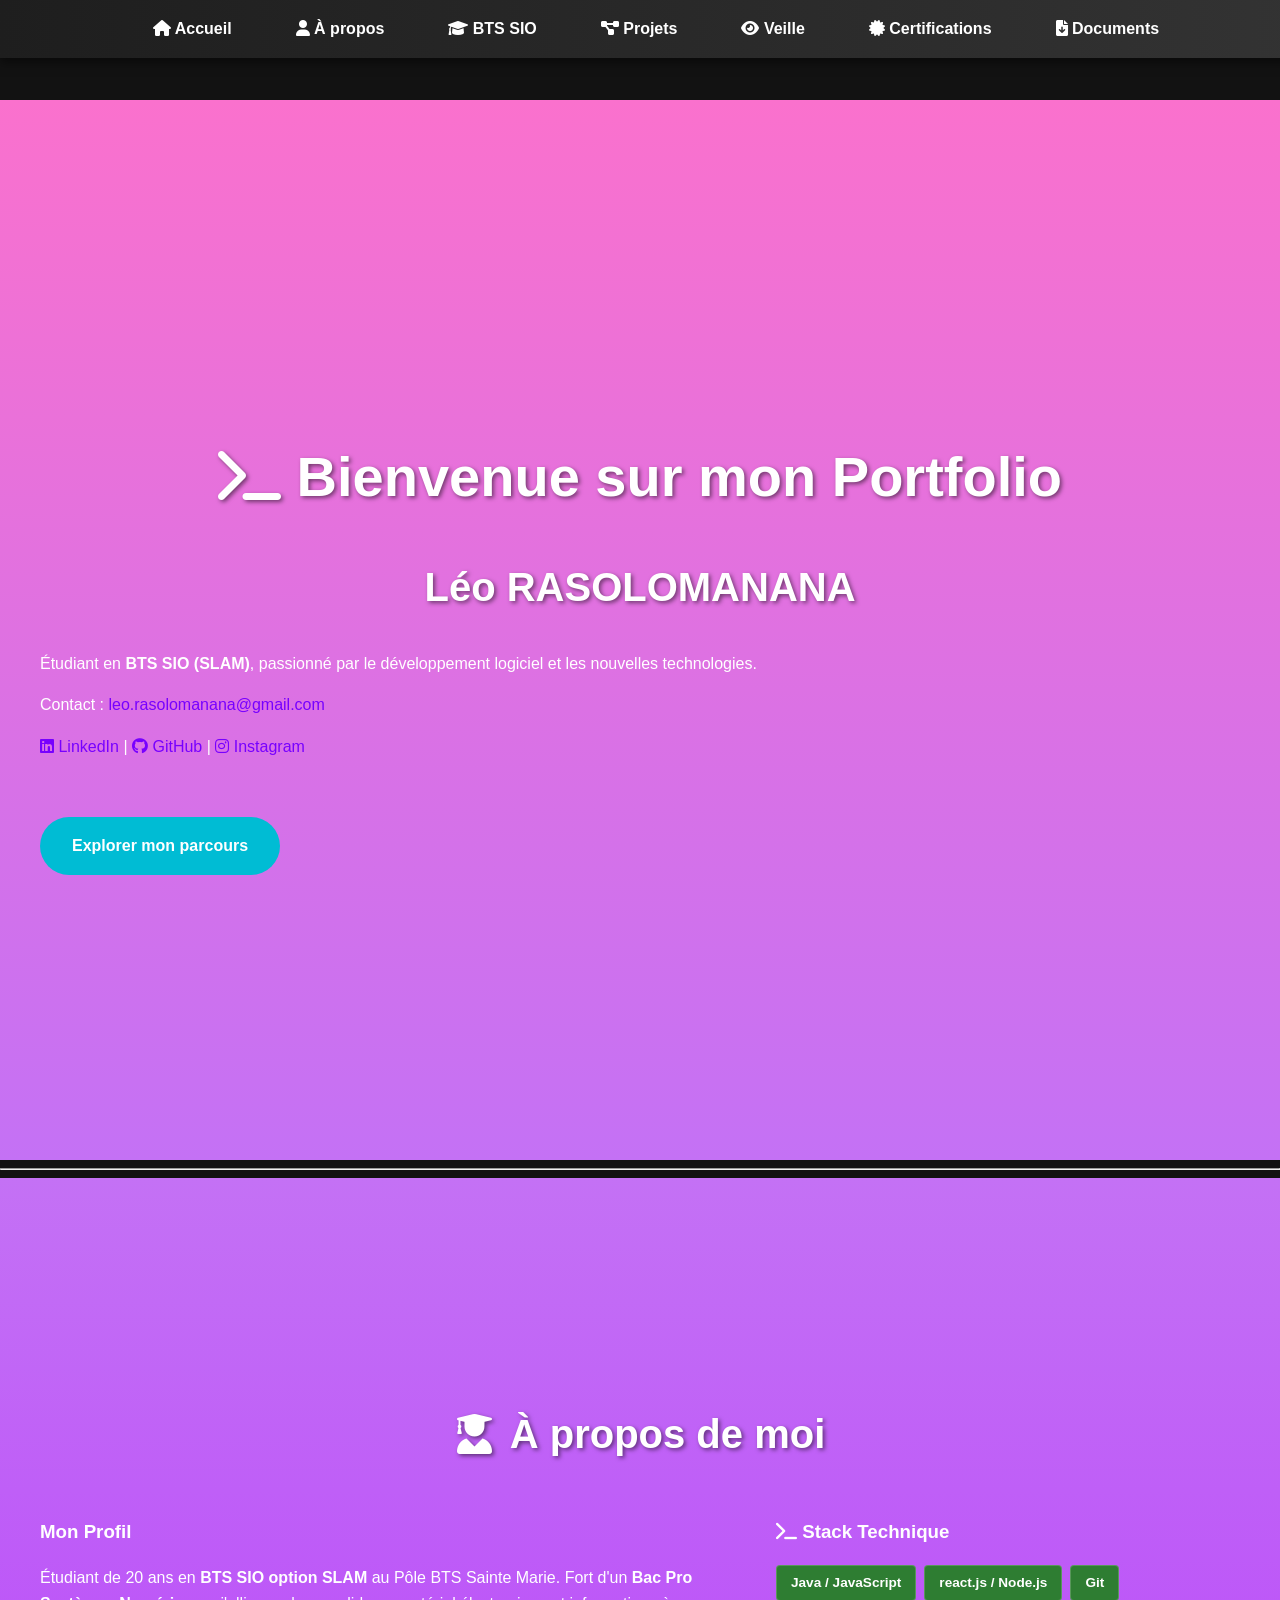
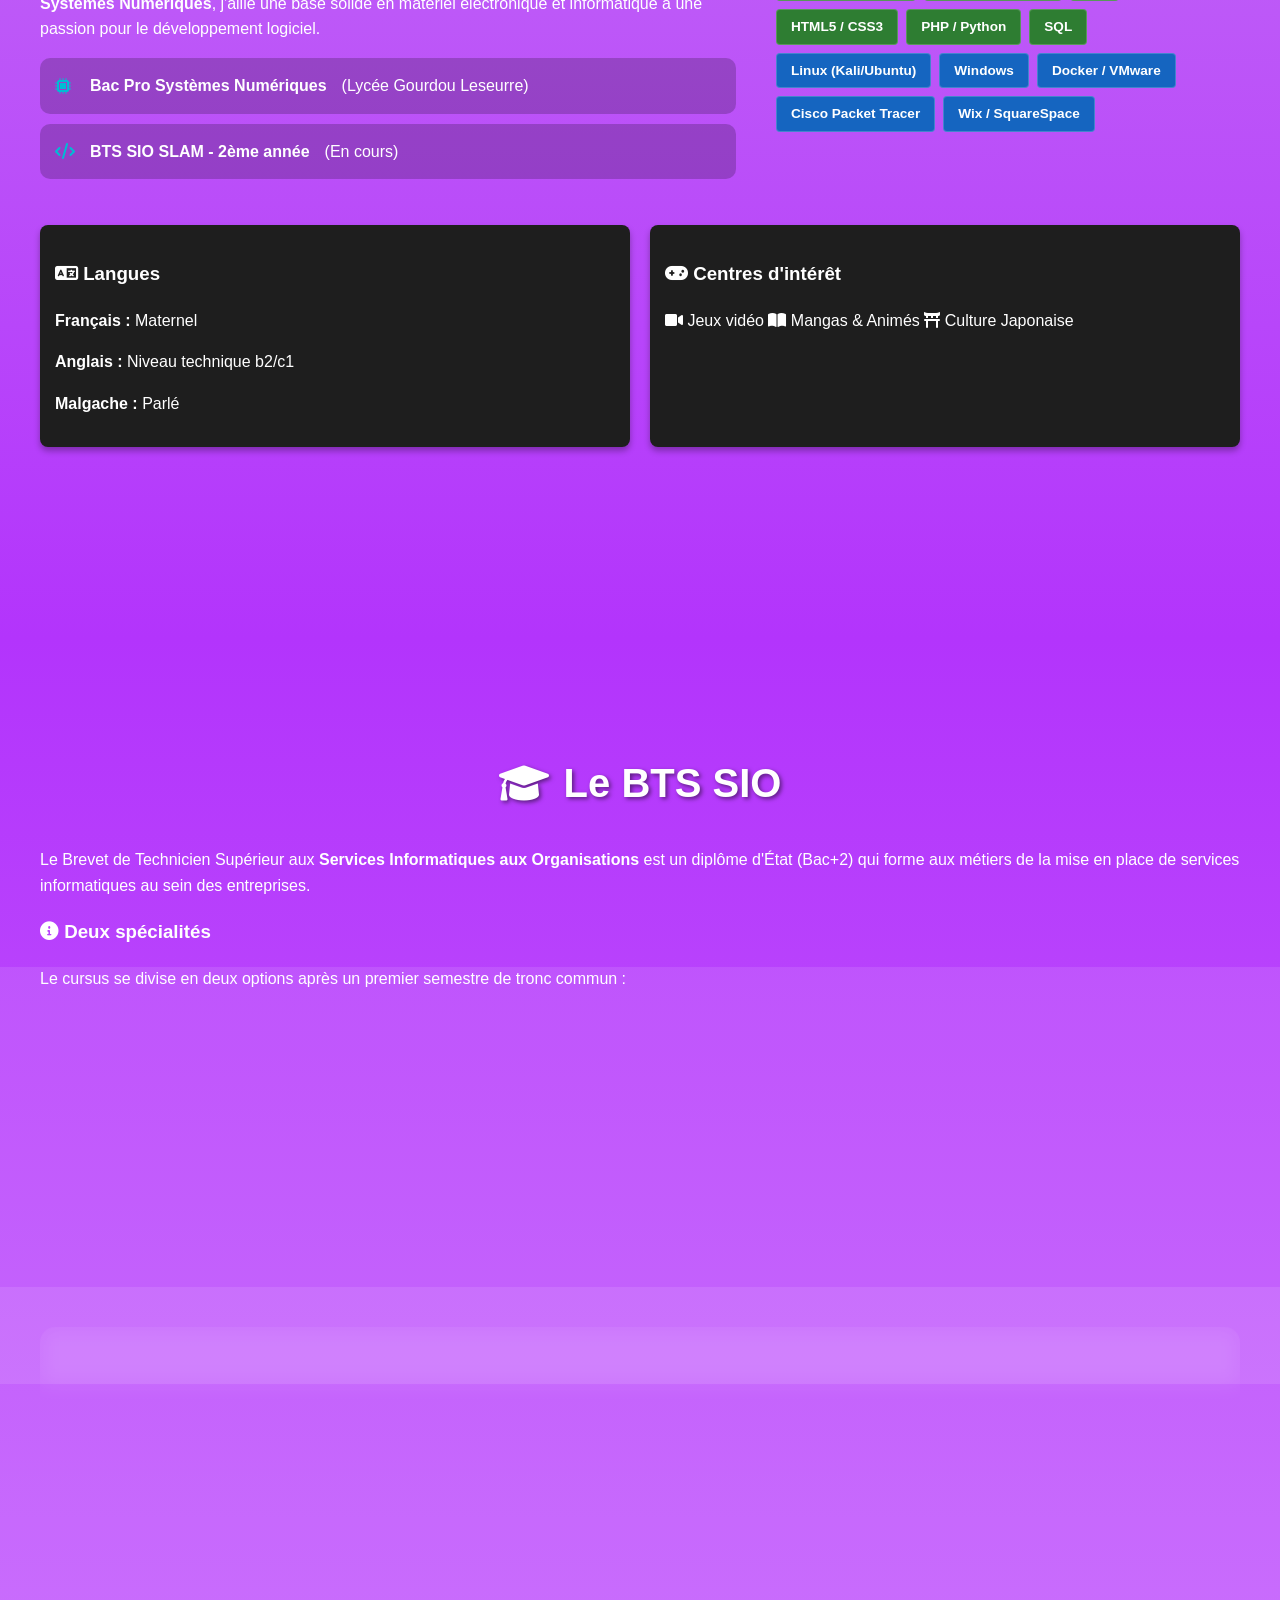
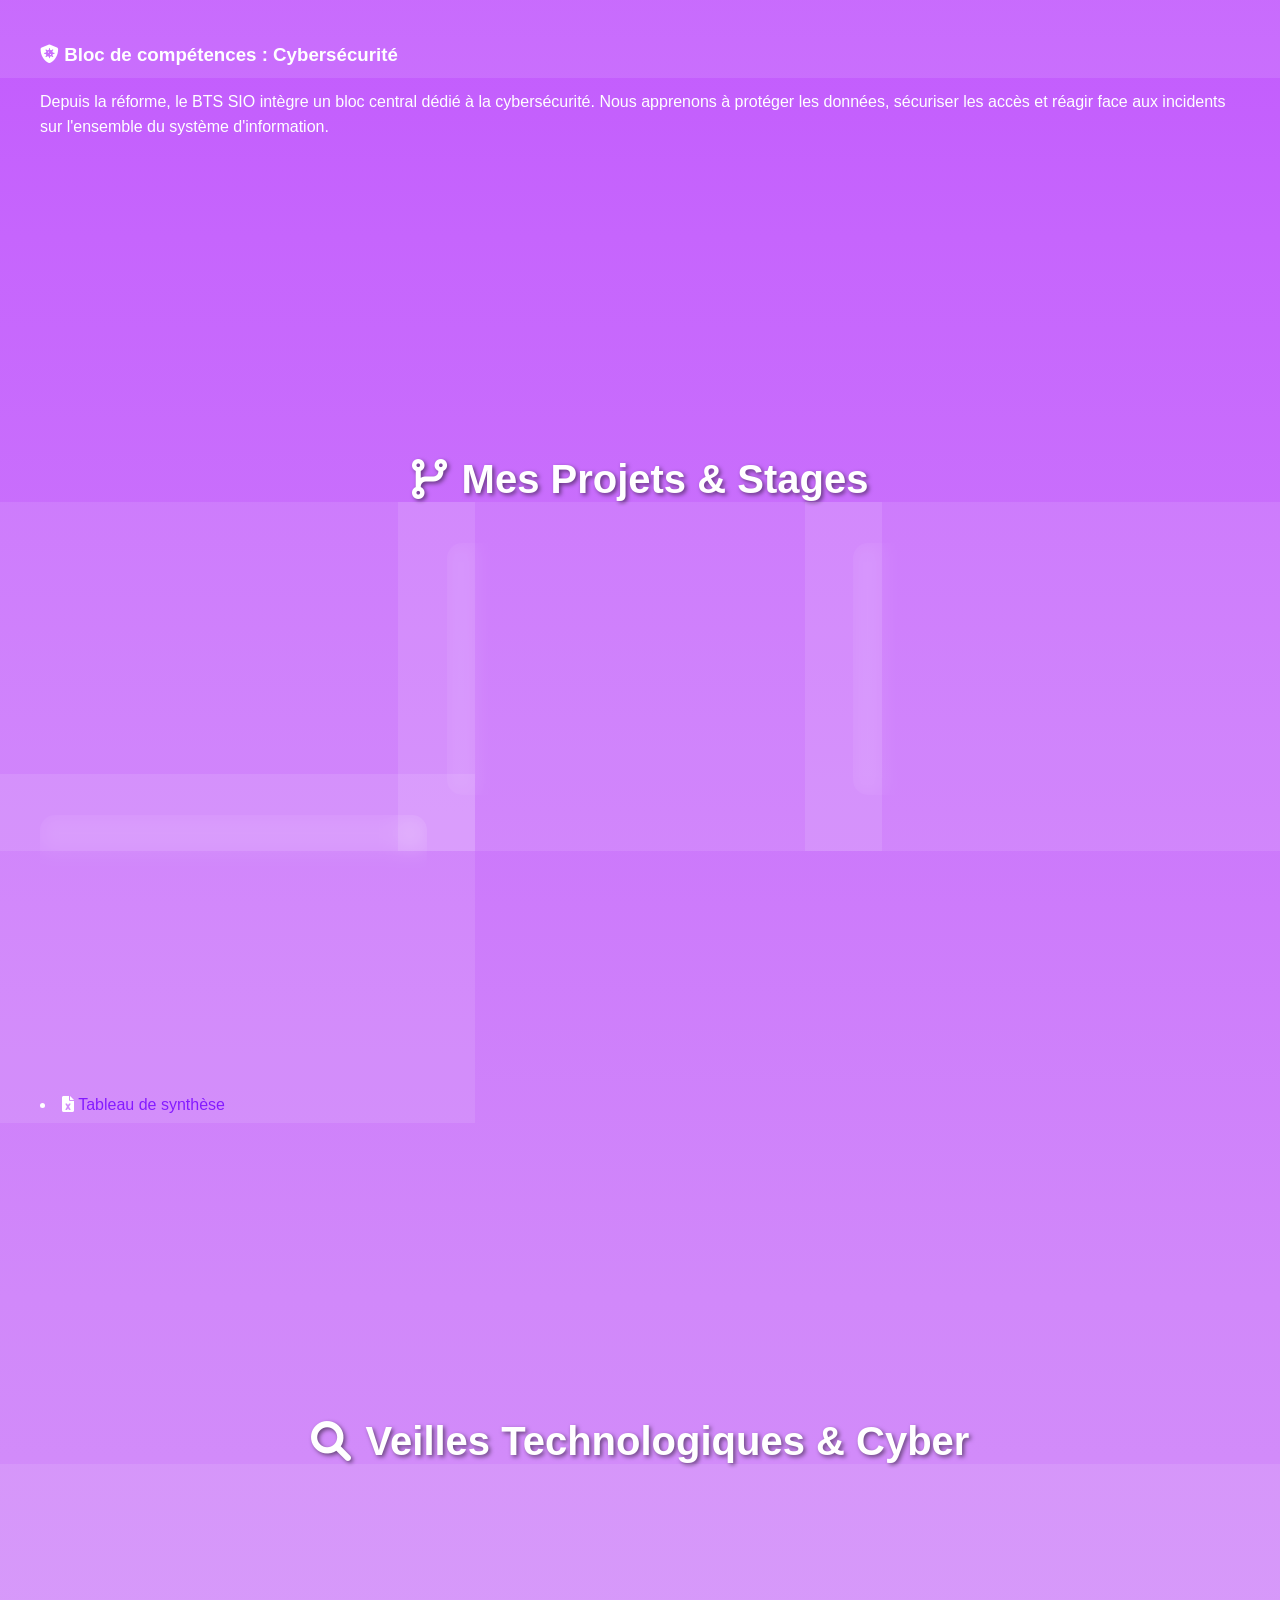
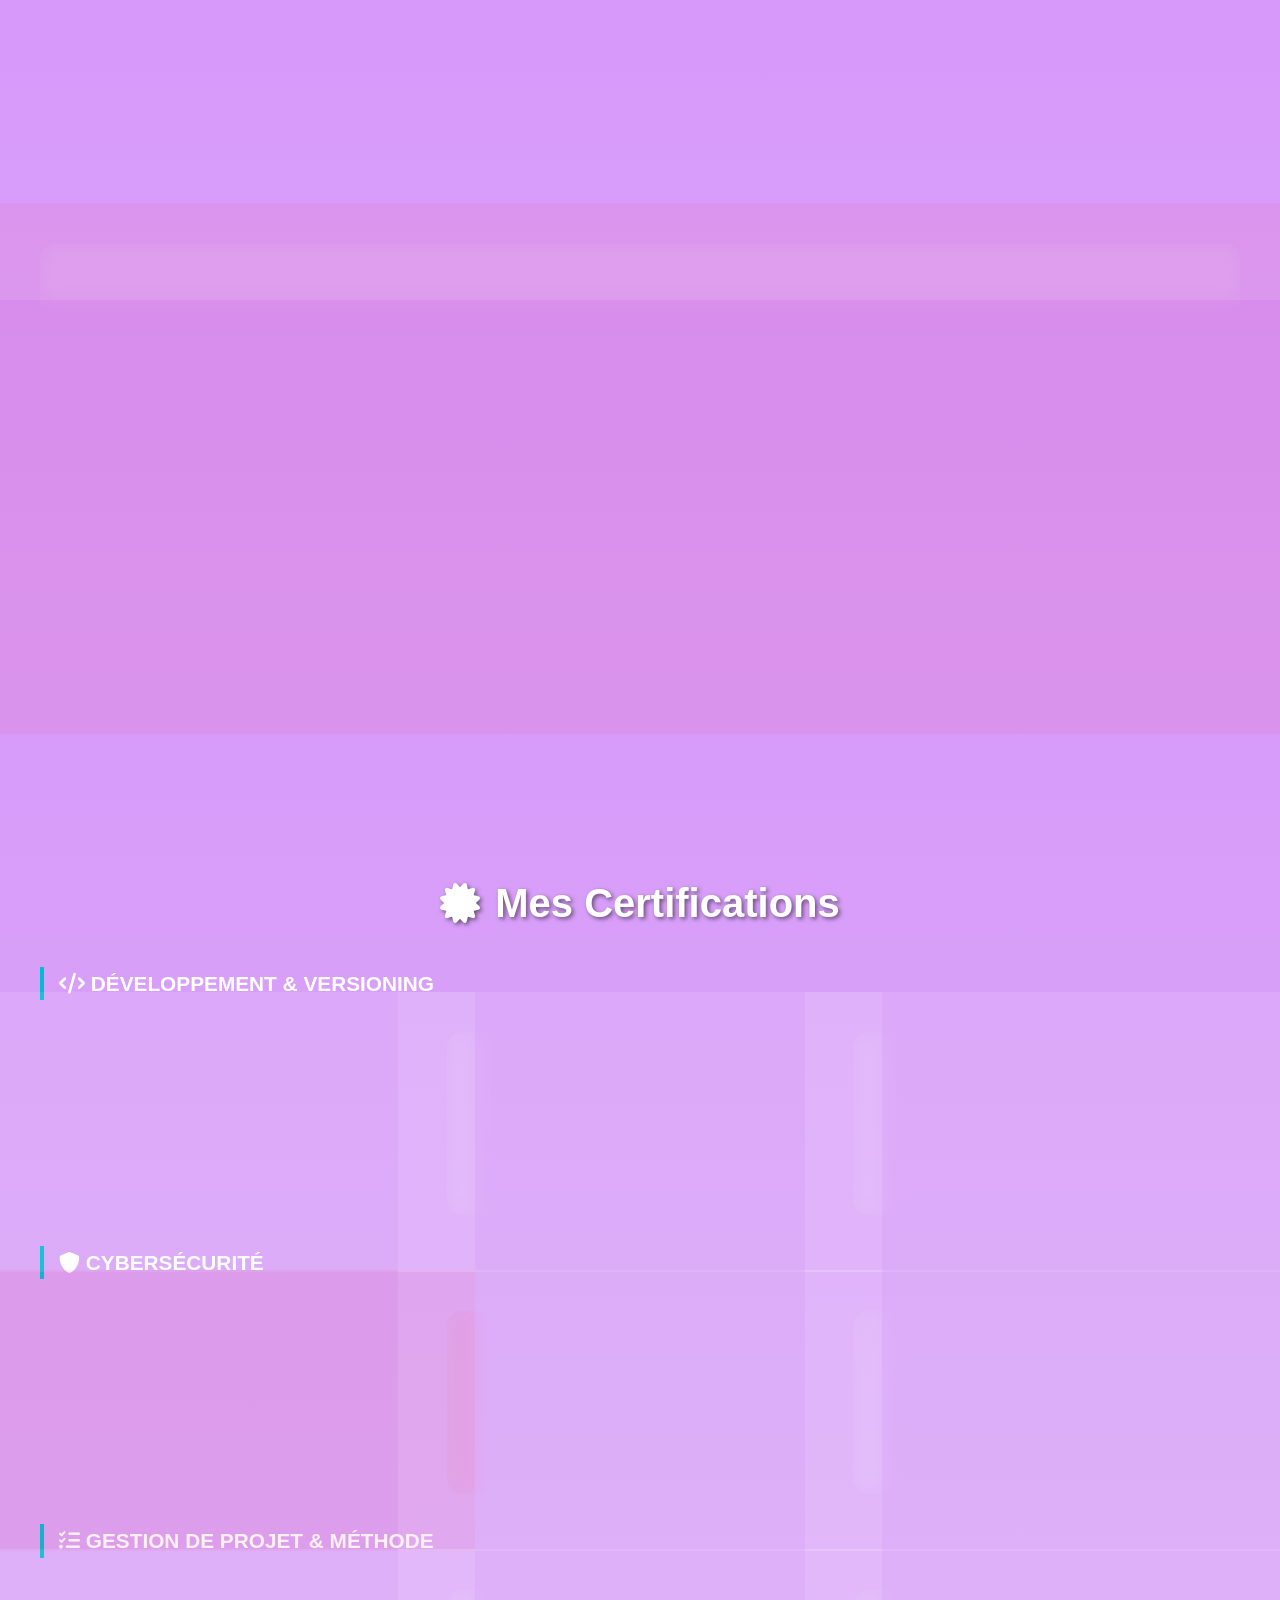
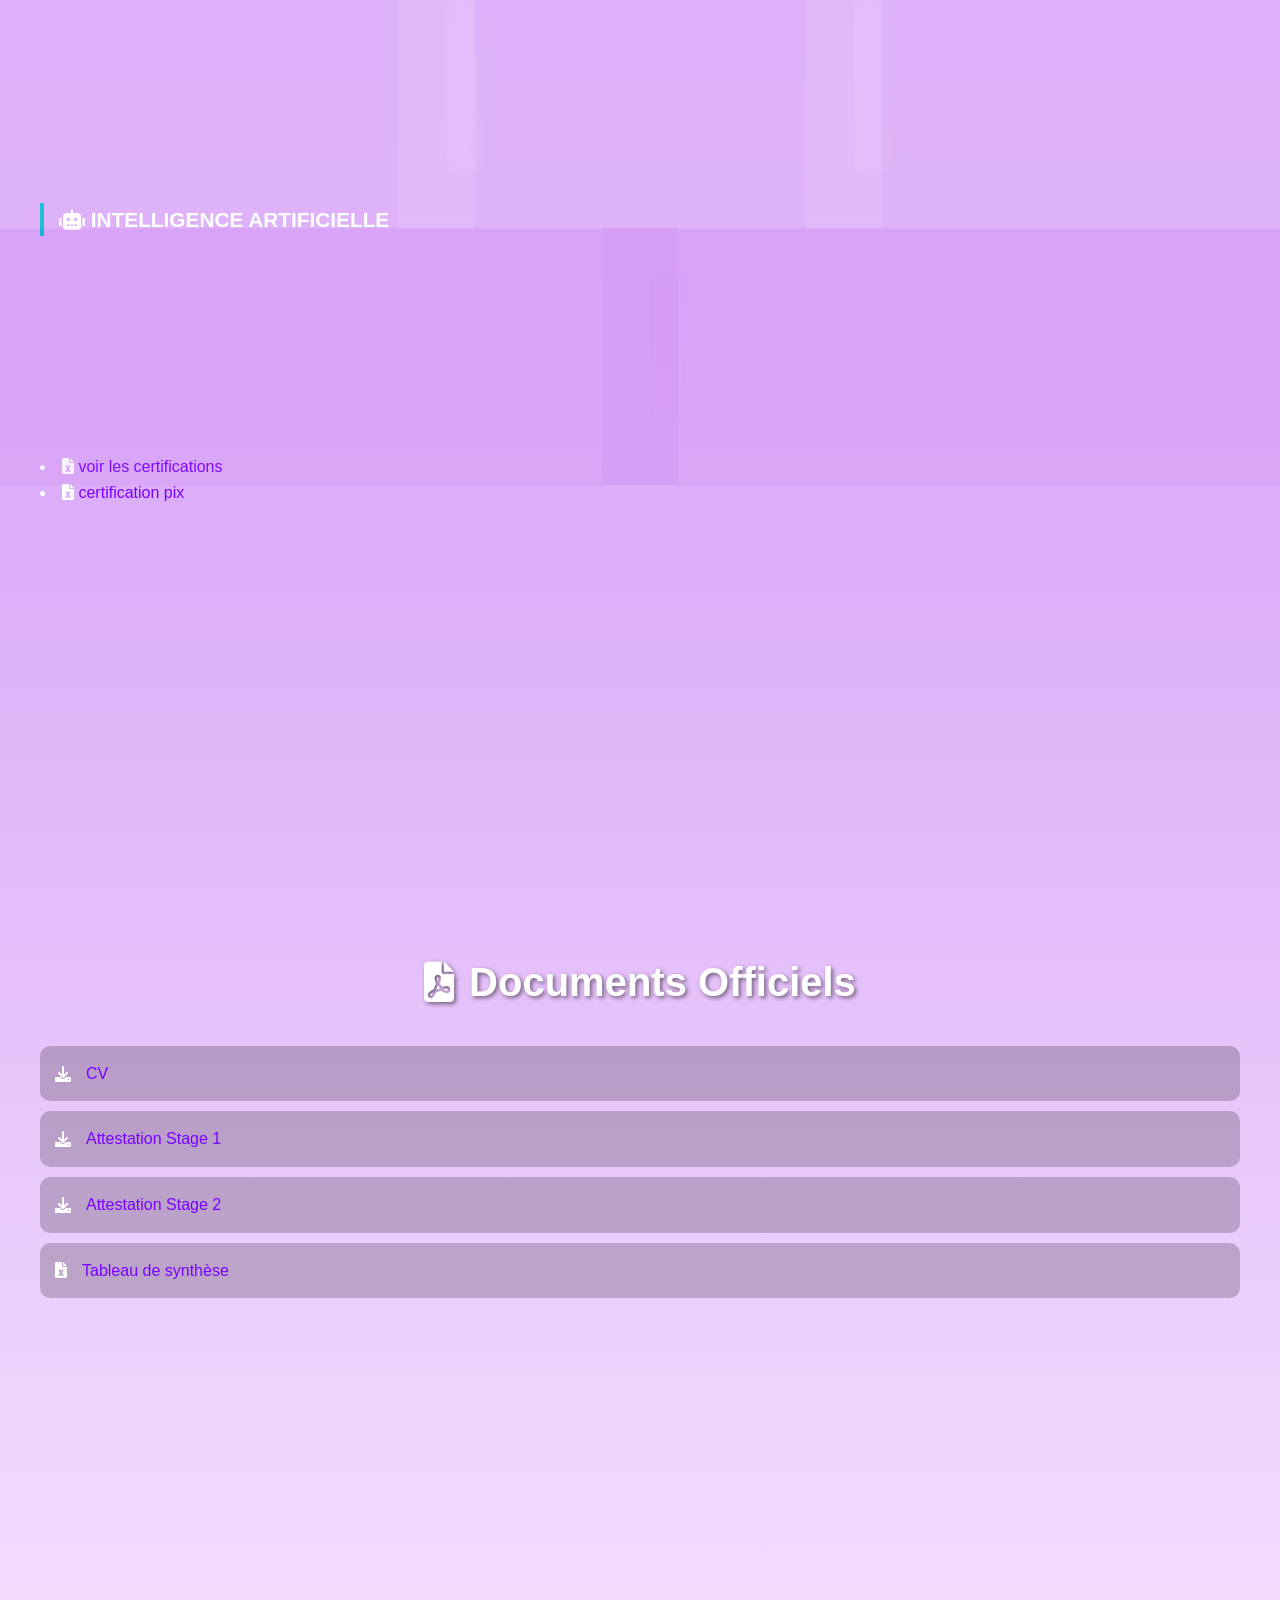
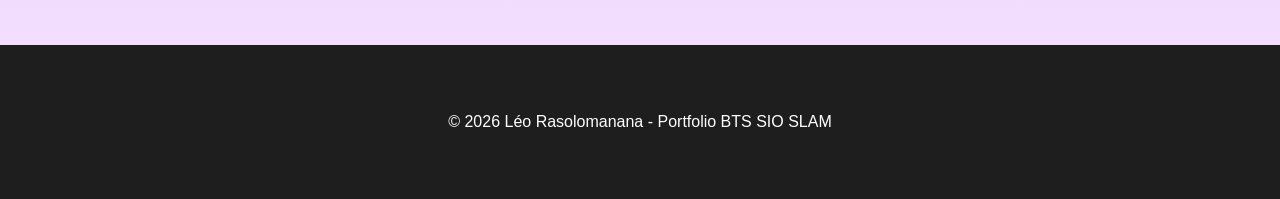
==== commit 504be6e9: "pix ajout" ====
--- a/index.html
+++ b/index.html
@@ -320,6 +320,7 @@
             </div>
             <br>
             <li><i class="fas fa-file-excel"></i> <a href="images/openclassrooms.com_fr_spaces_student_courses_completed (2).png">voir les certifications</a></li>
+            <li><i class="fas fa-file-excel"></i> <a href="docs/certification-pix-20260320.pdf">certification pix</a></li>
         </div>
     </section>
 
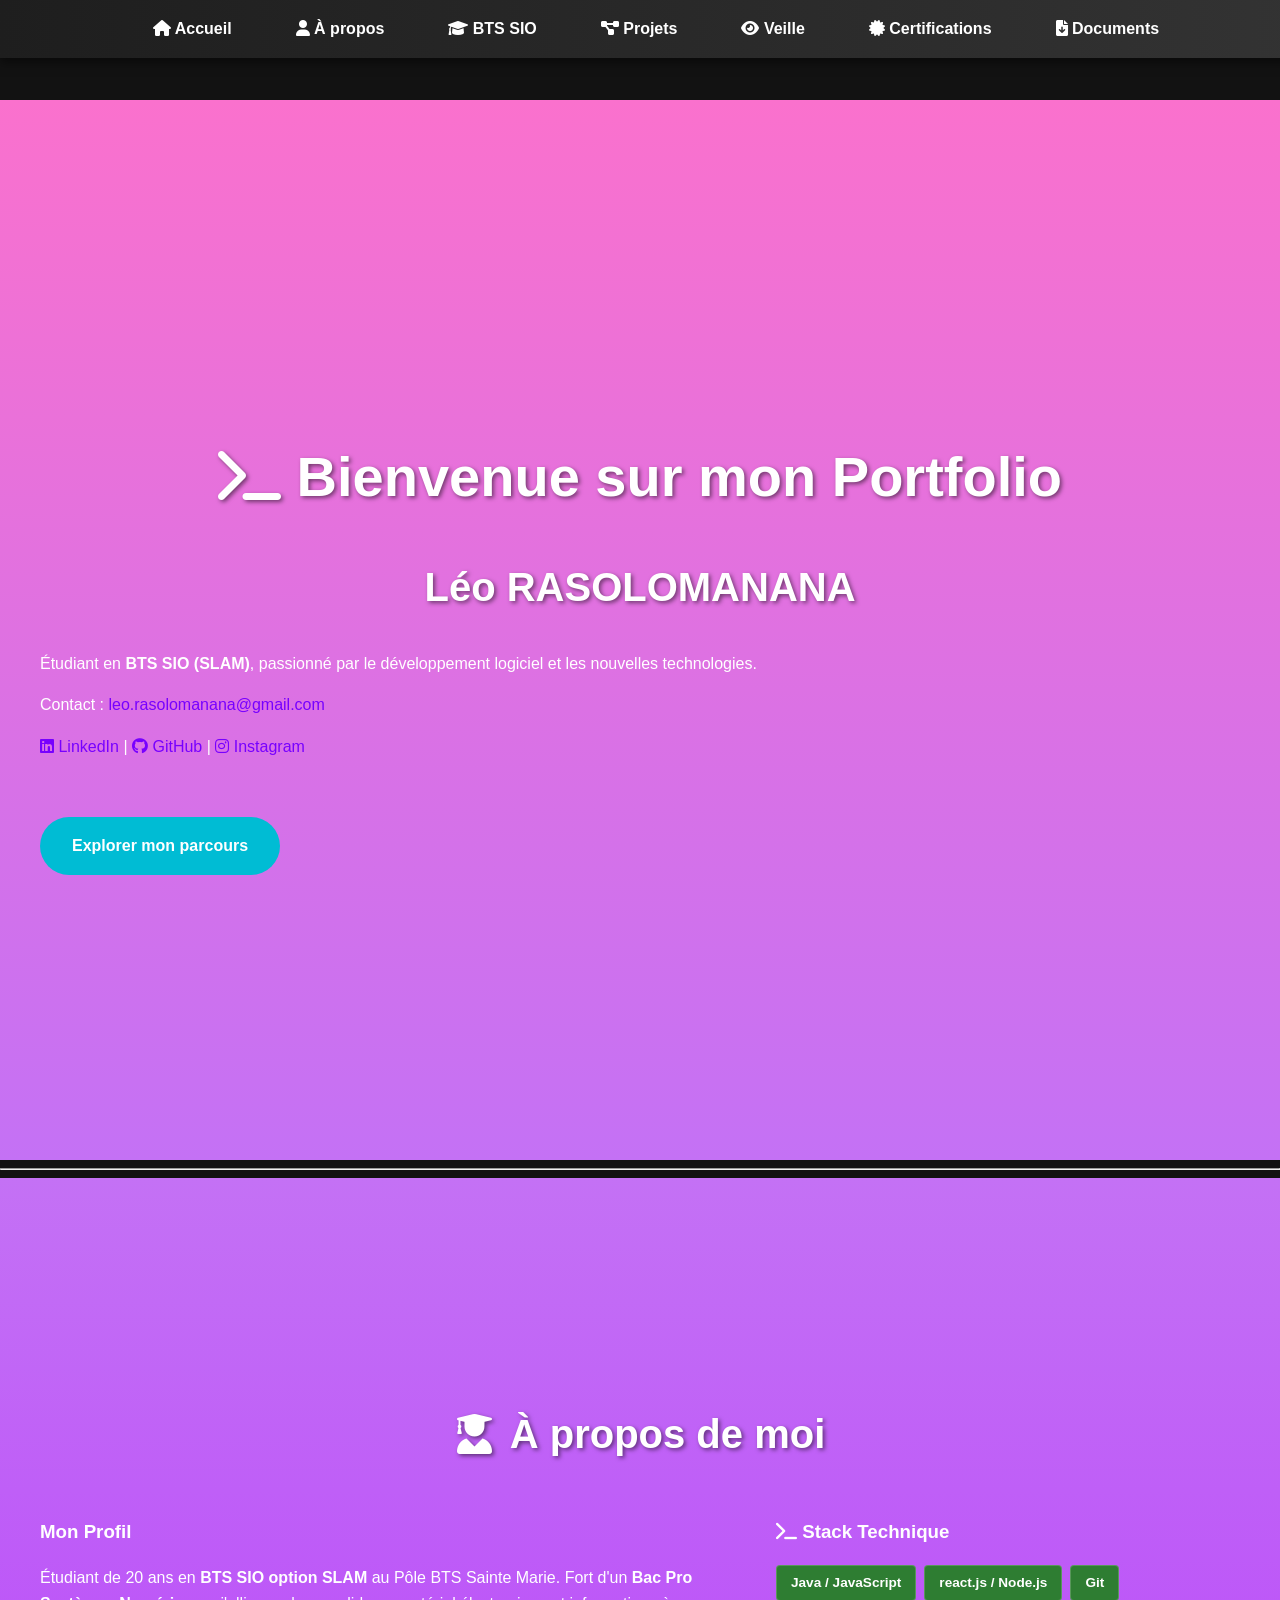
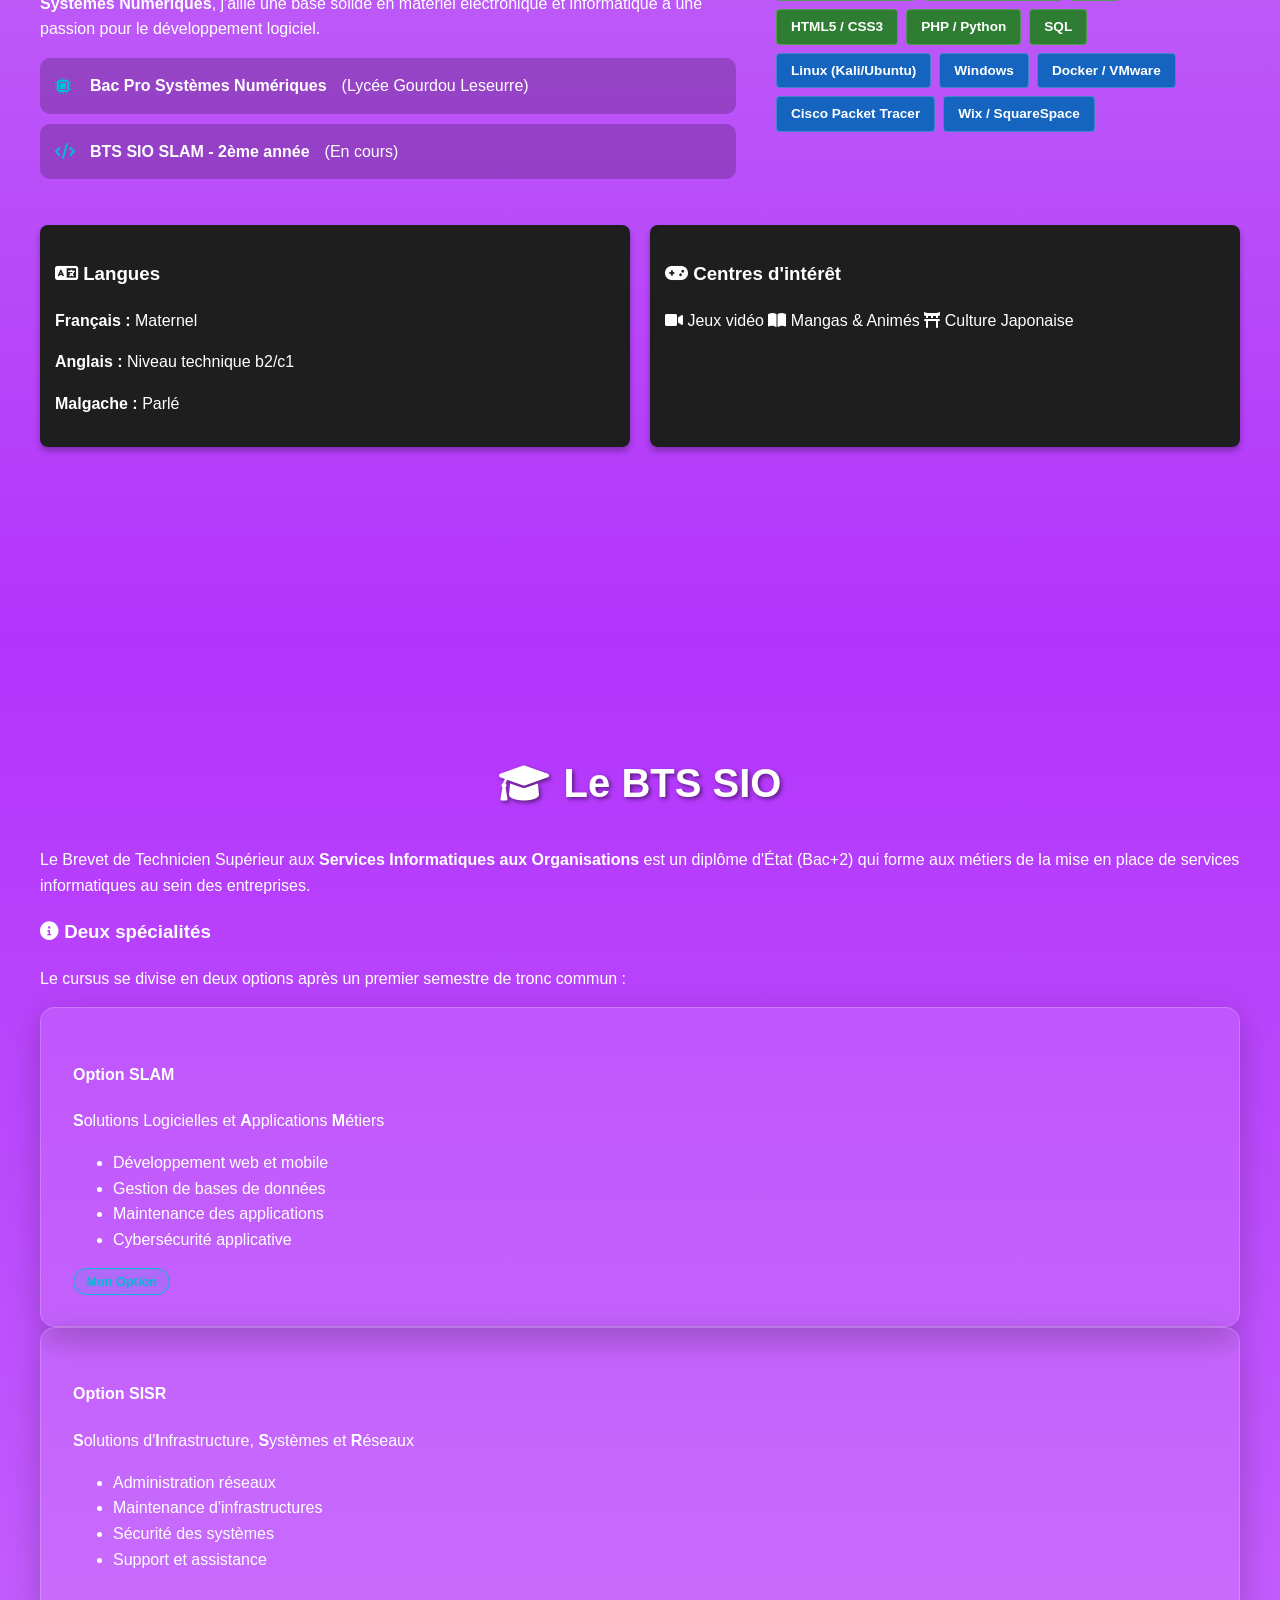
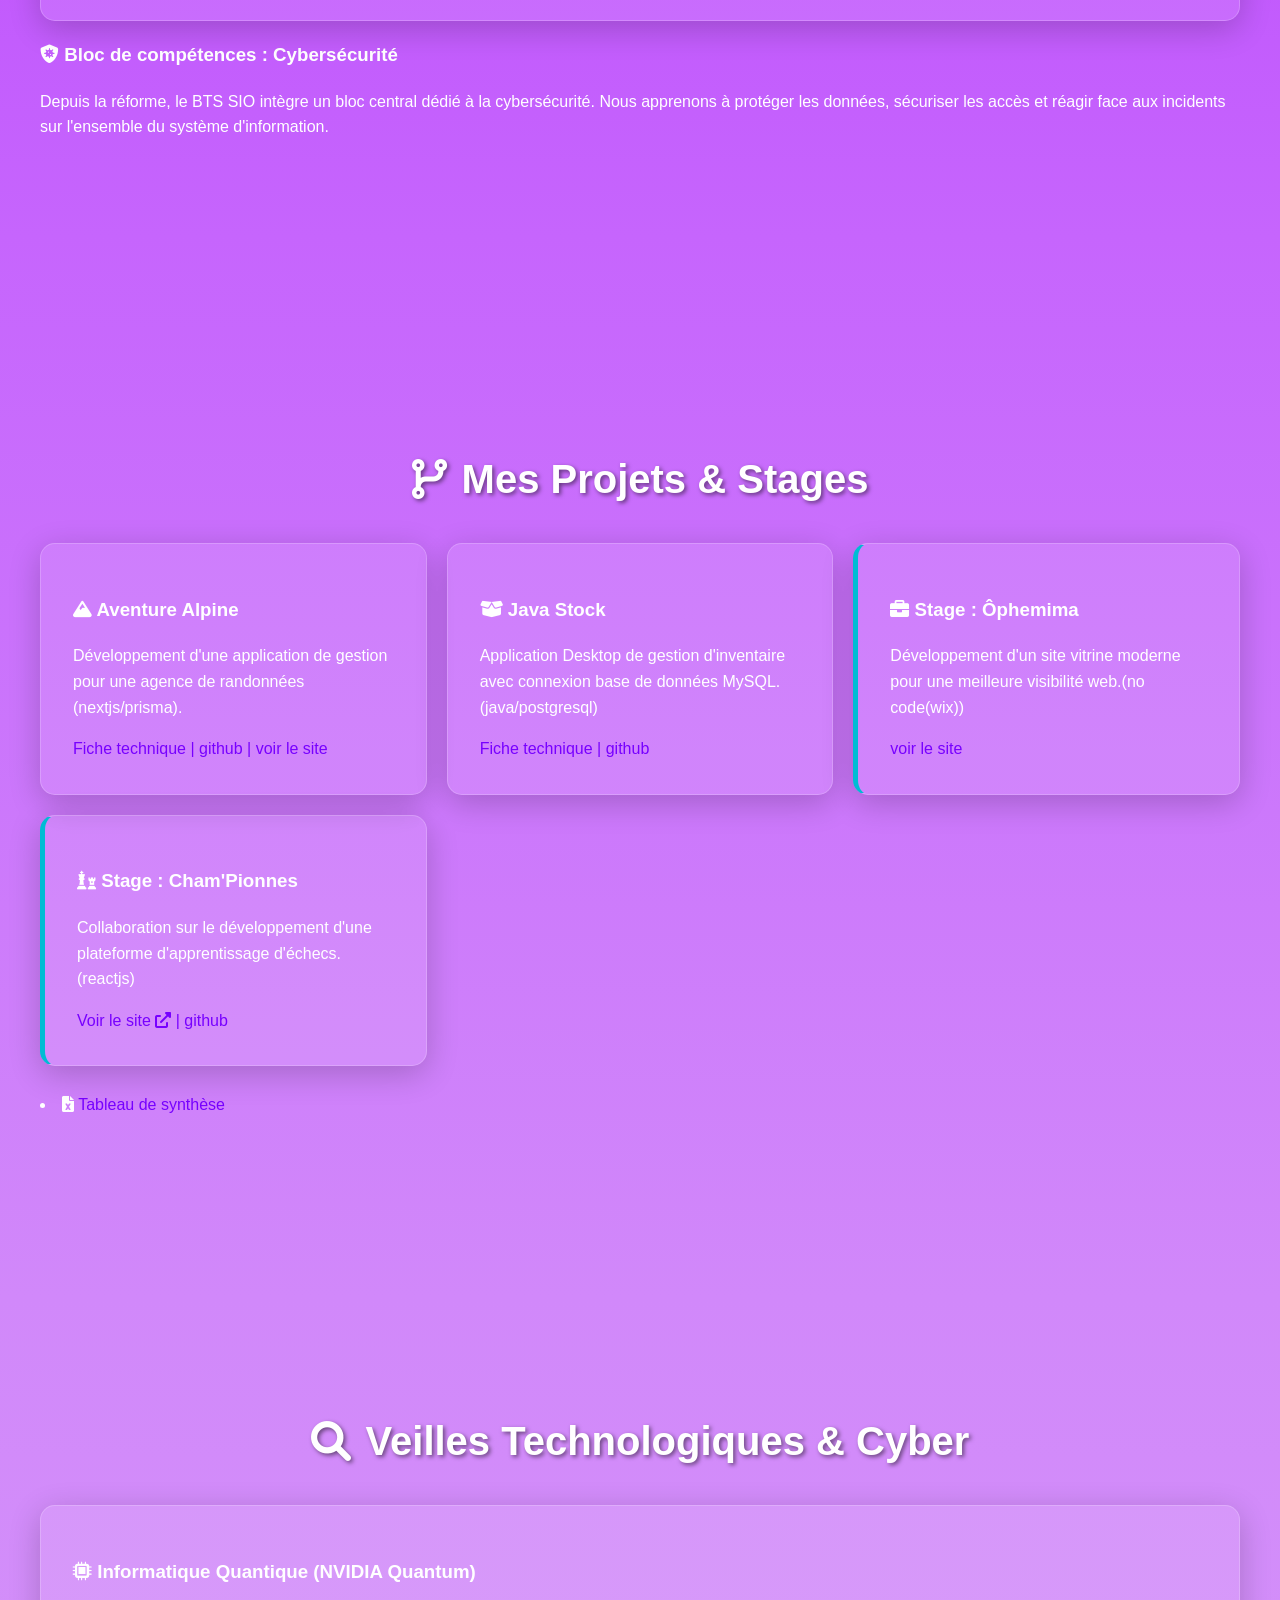
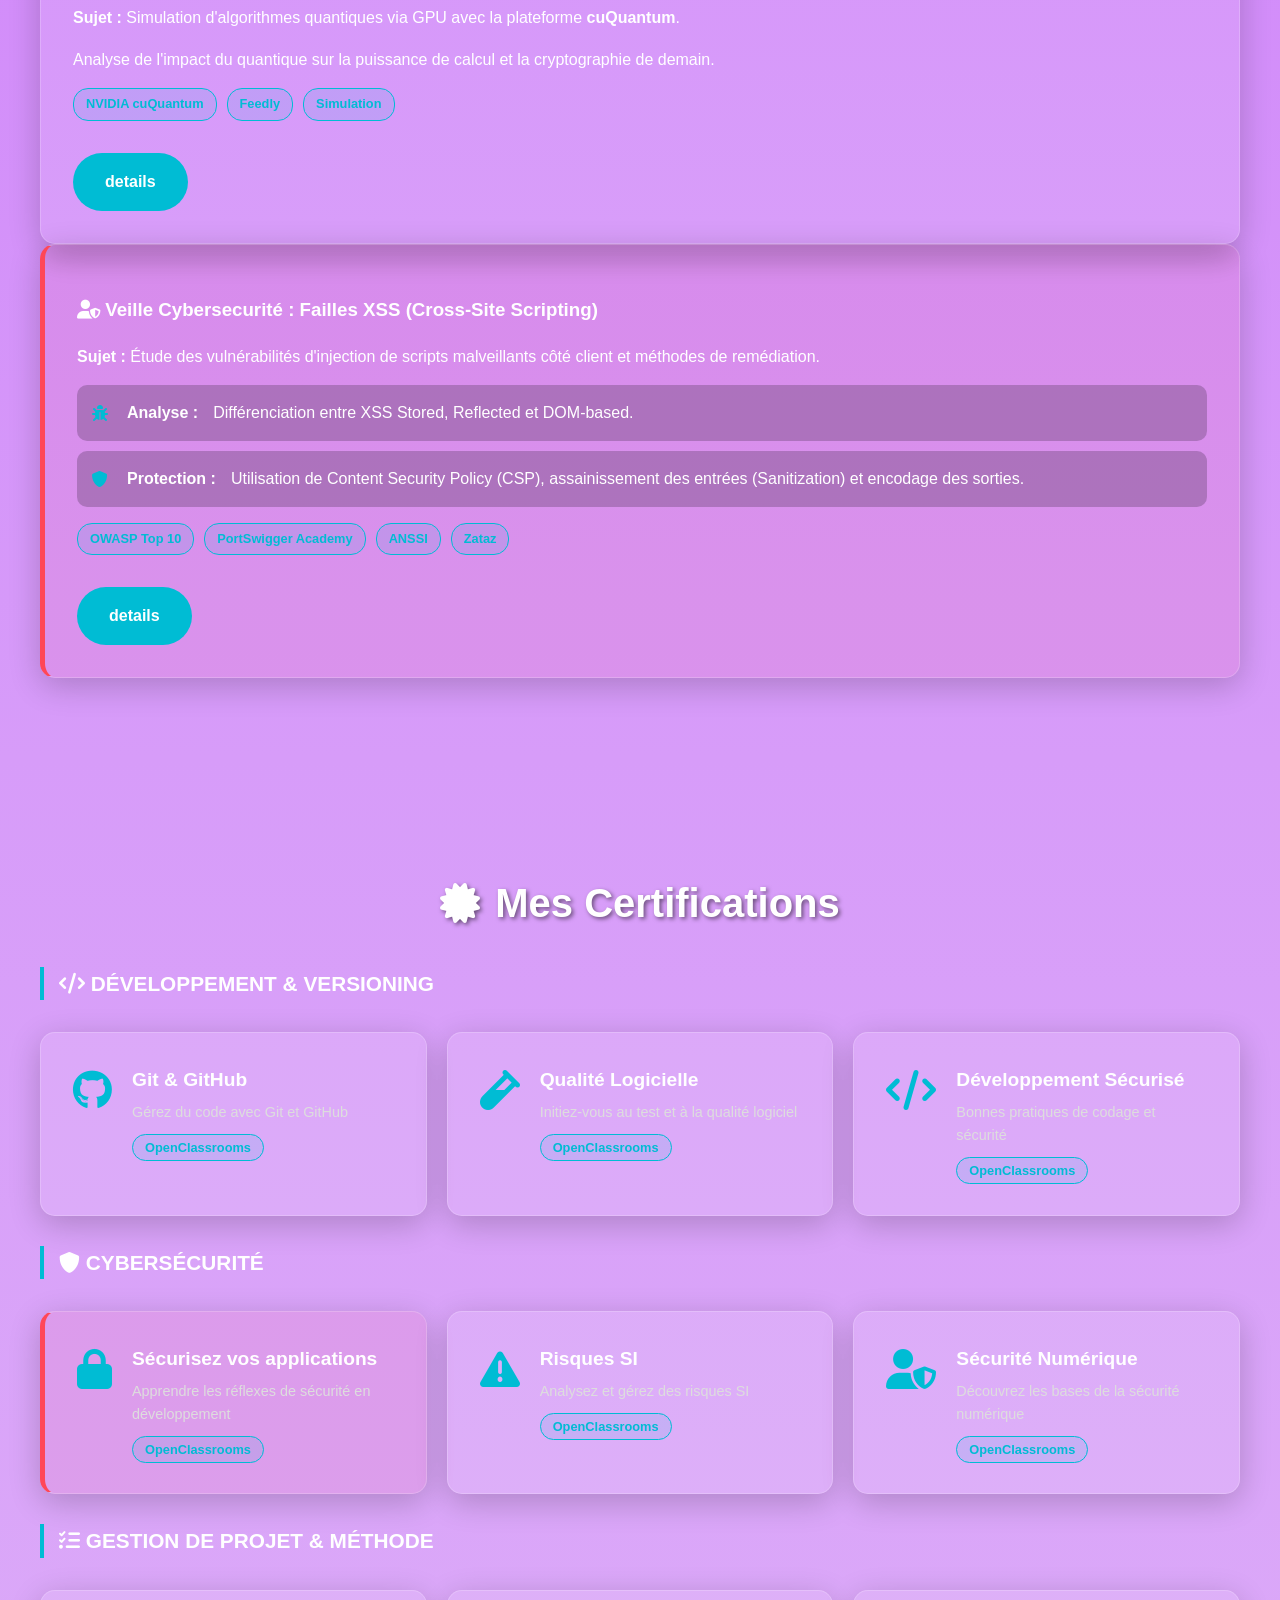
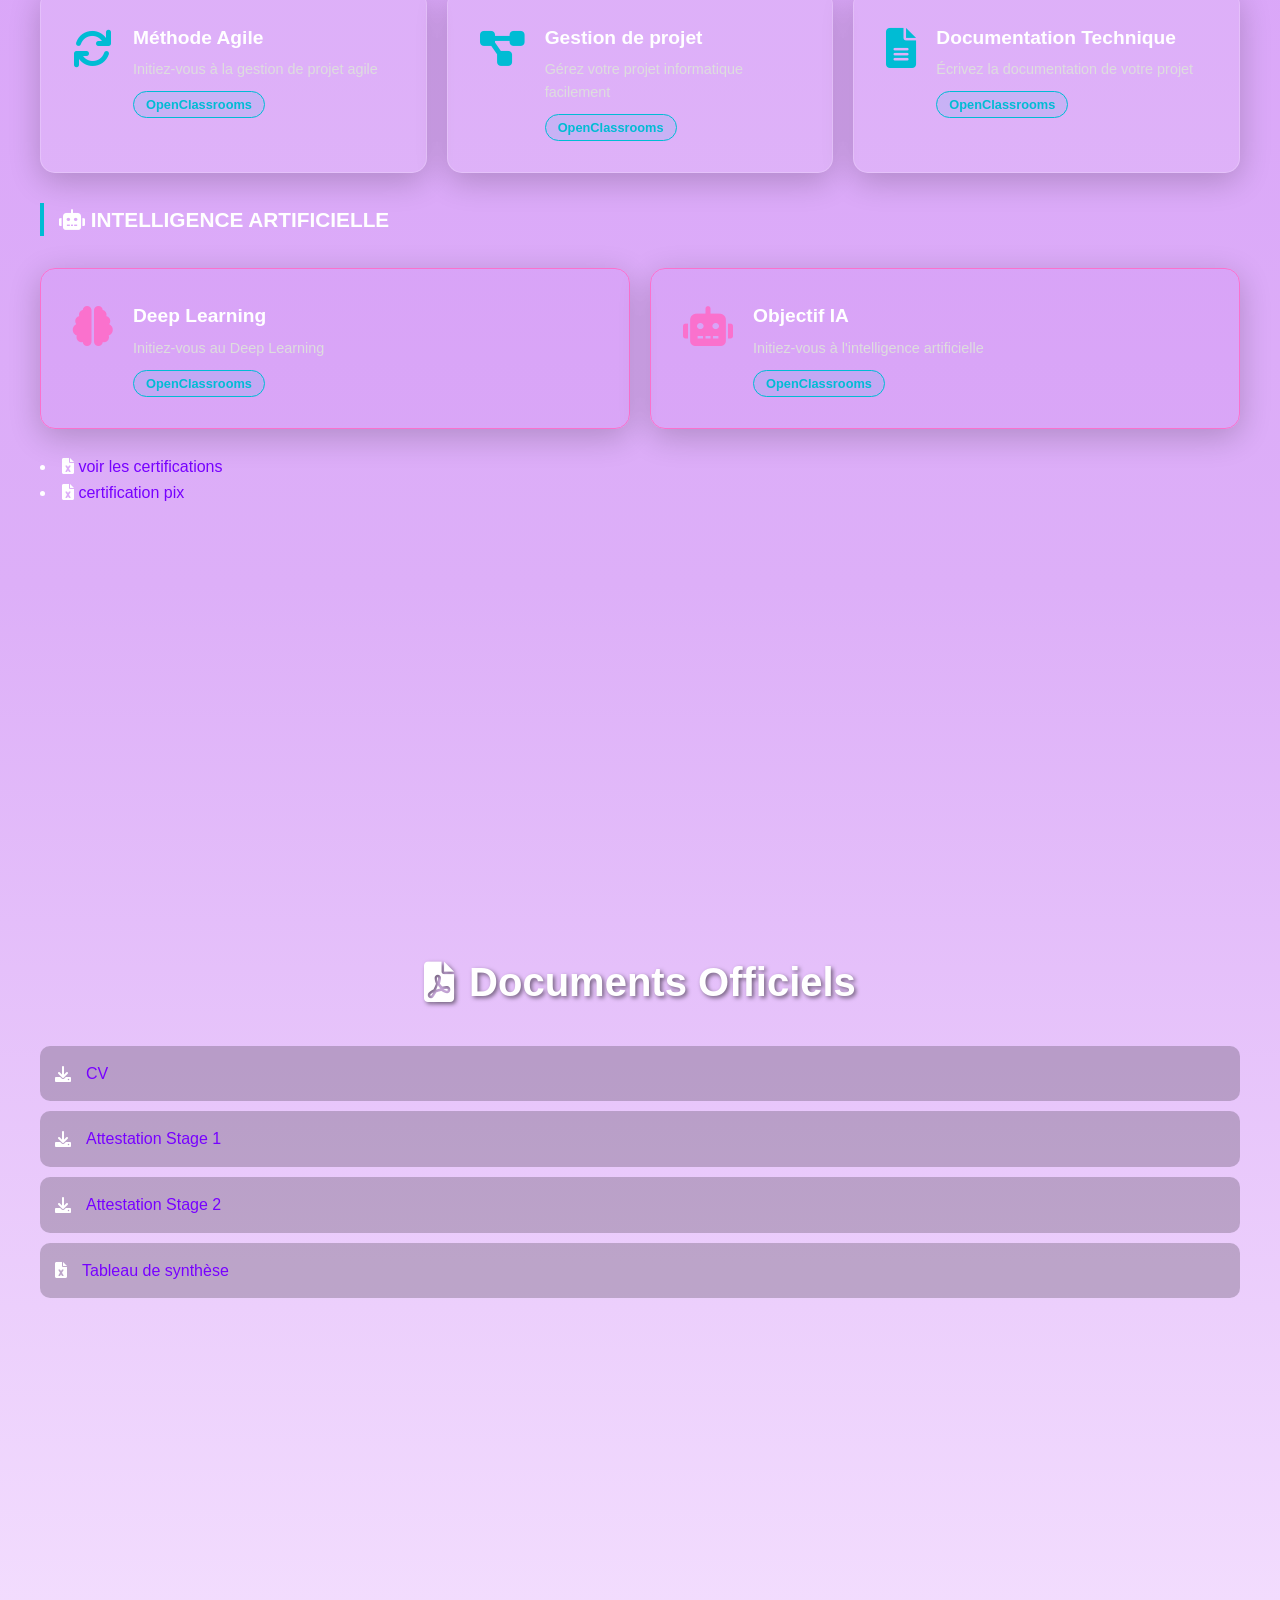
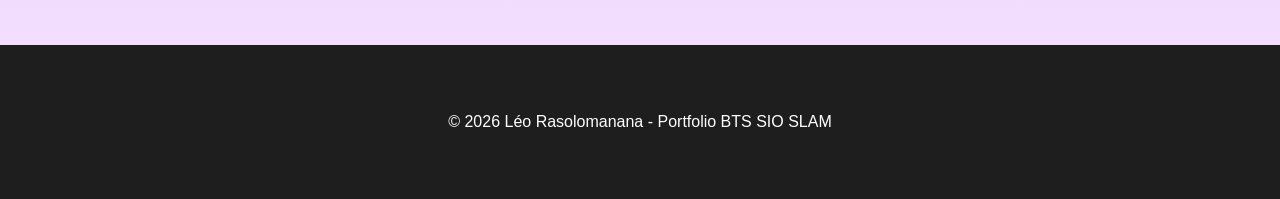
==== commit bb42e24c: "veille fini ?" ====
--- a/index.html
+++ b/index.html
@@ -192,7 +192,7 @@
         </div>
 
         <div class="veille-box highlight-cyber">
-            <h3><i class="fas fa-user-shield"></i> Veille Cyber : Failles XSS (Cross-Site Scripting)</h3>
+            <h3><i class="fas fa-user-shield"></i> Veille Cybersecurité : Failles XSS (Cross-Site Scripting)</h3>
             <p><strong>Sujet :</strong> Étude des vulnérabilités d'injection de scripts malveillants côté client et méthodes de remédiation.</p>
             
             <ul class="custom-list">
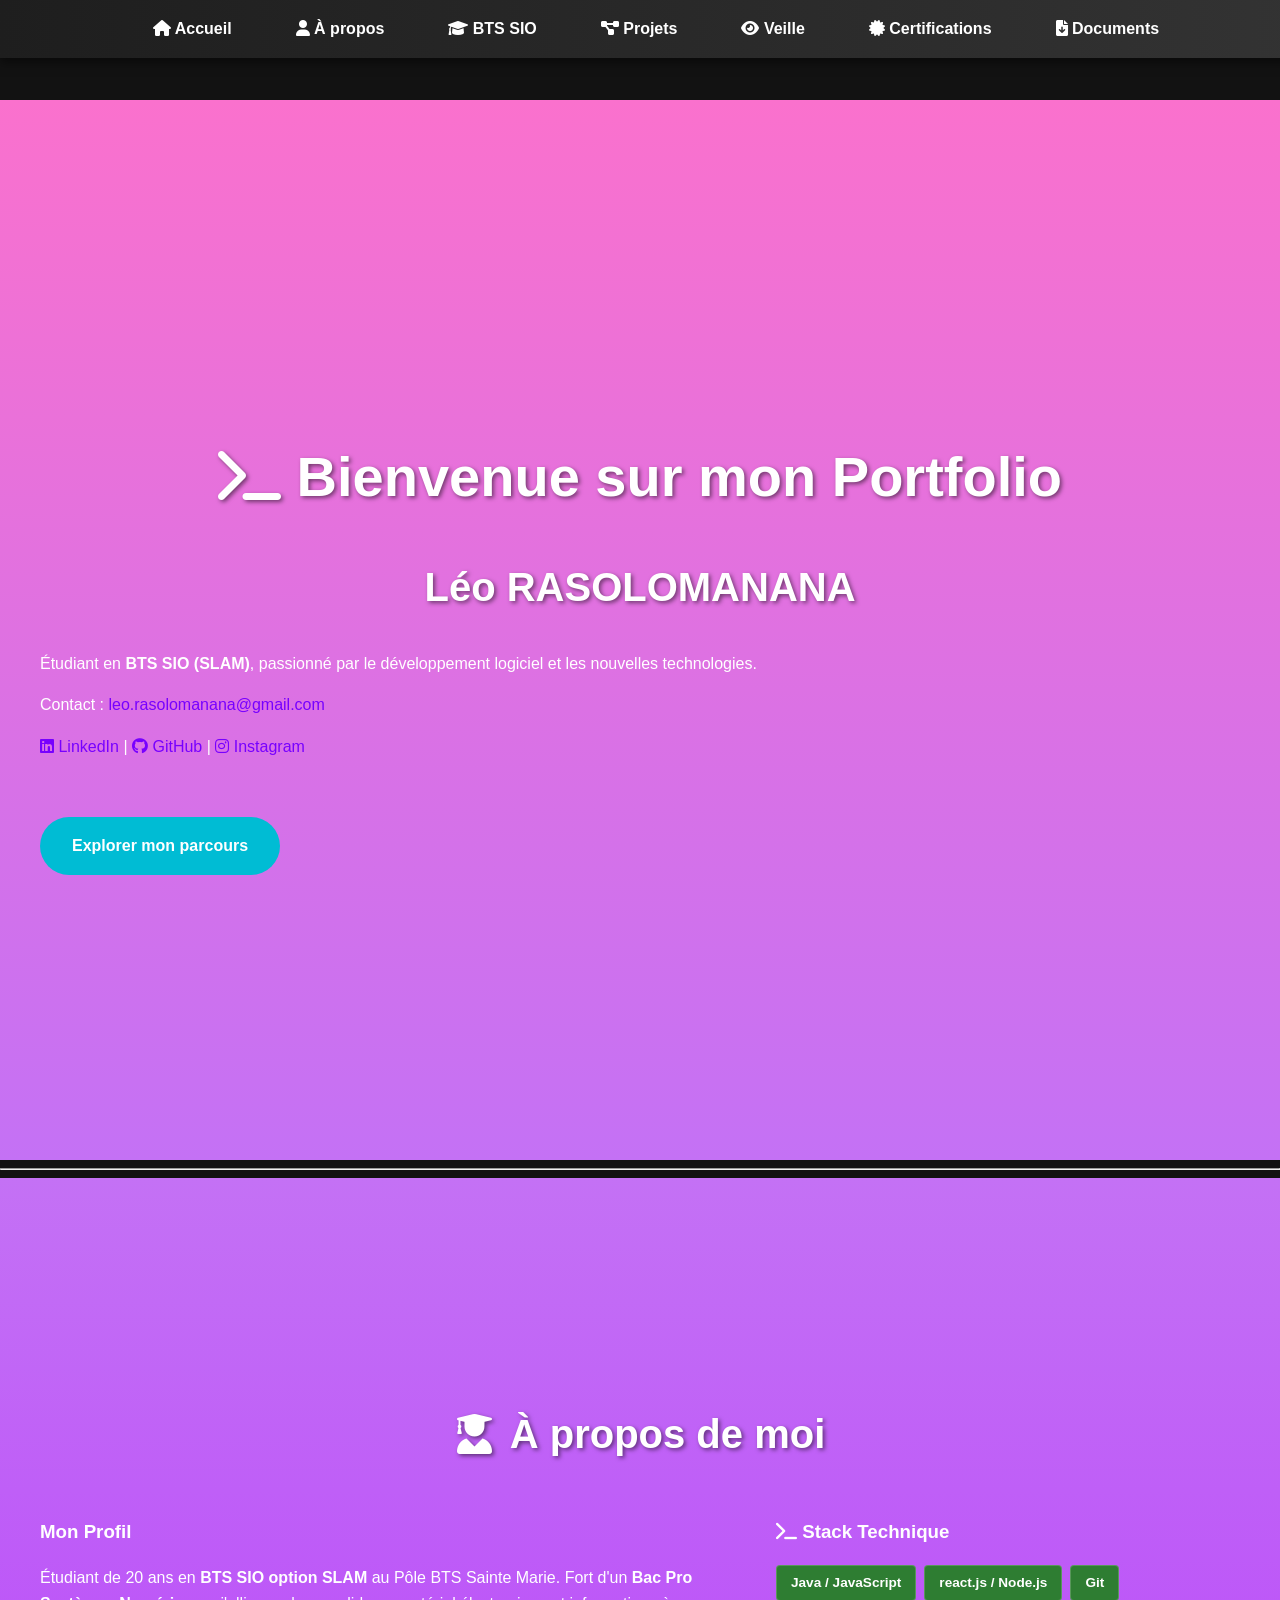
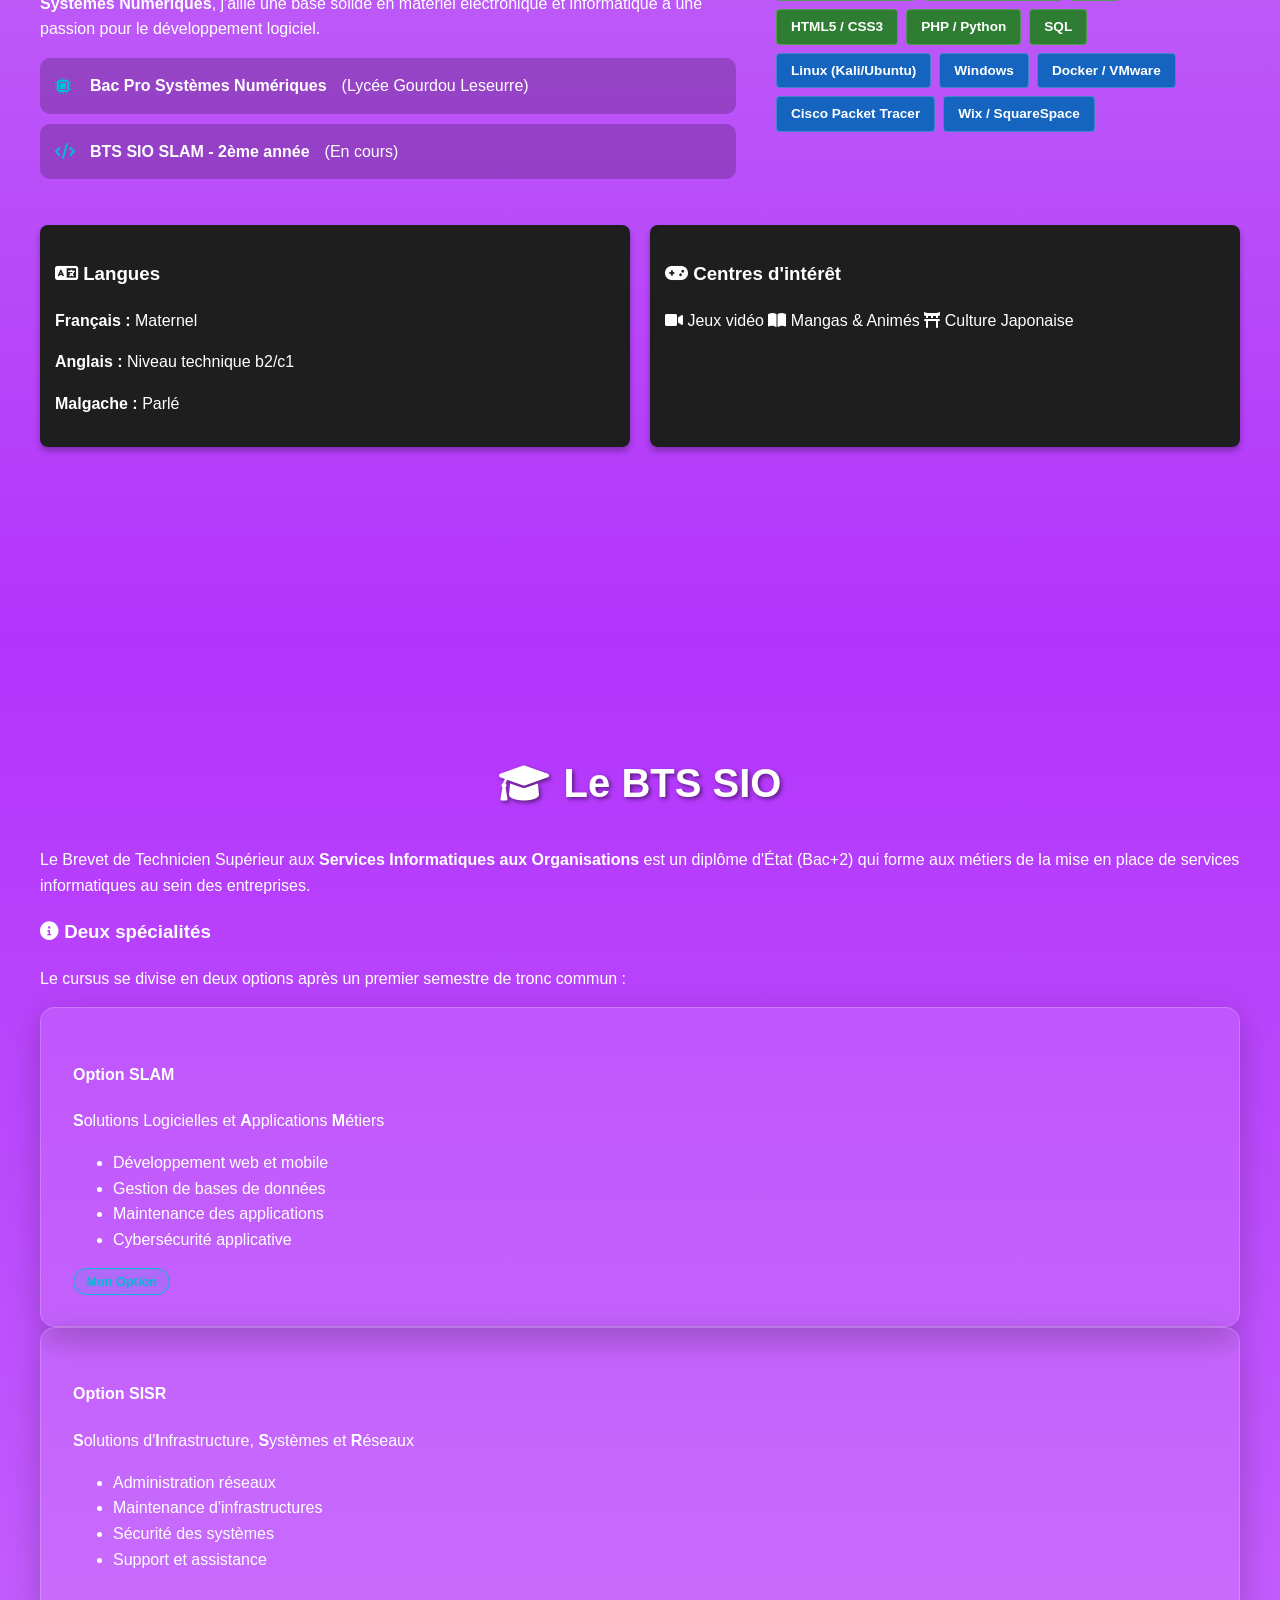
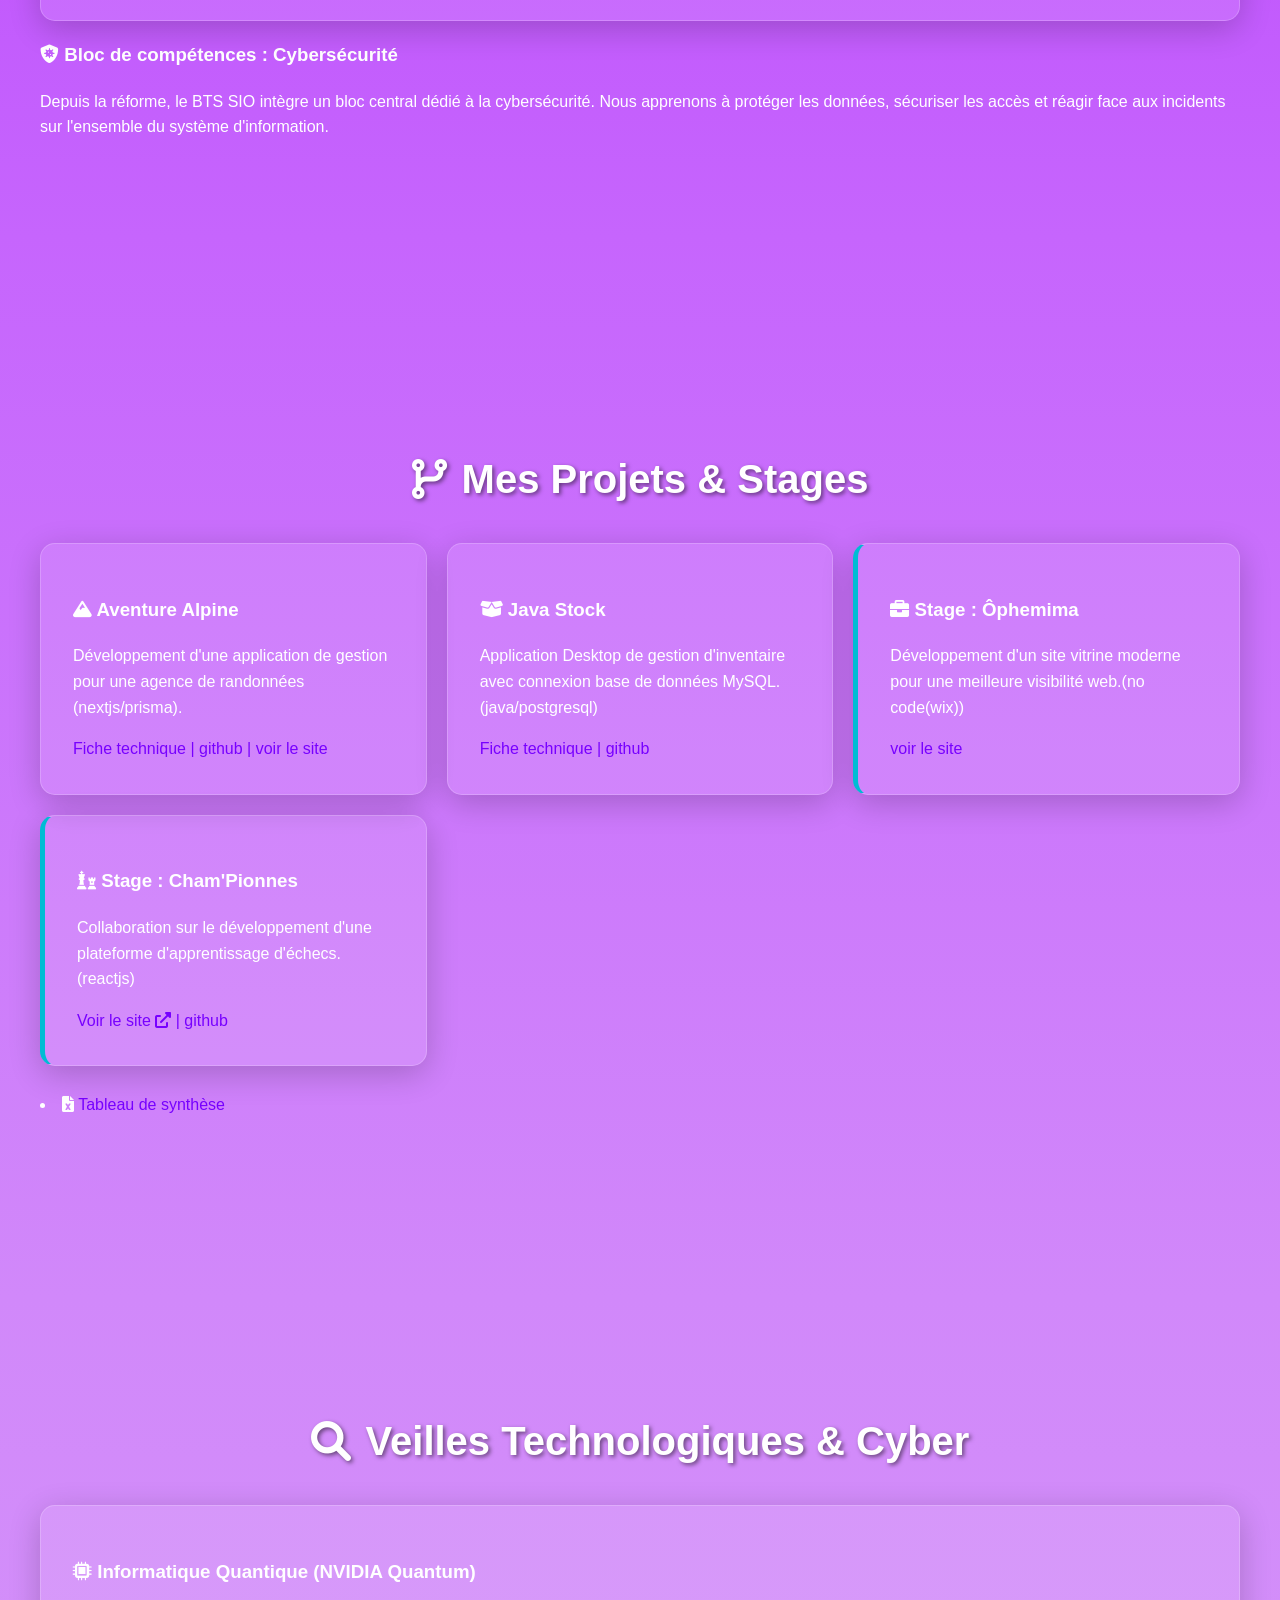
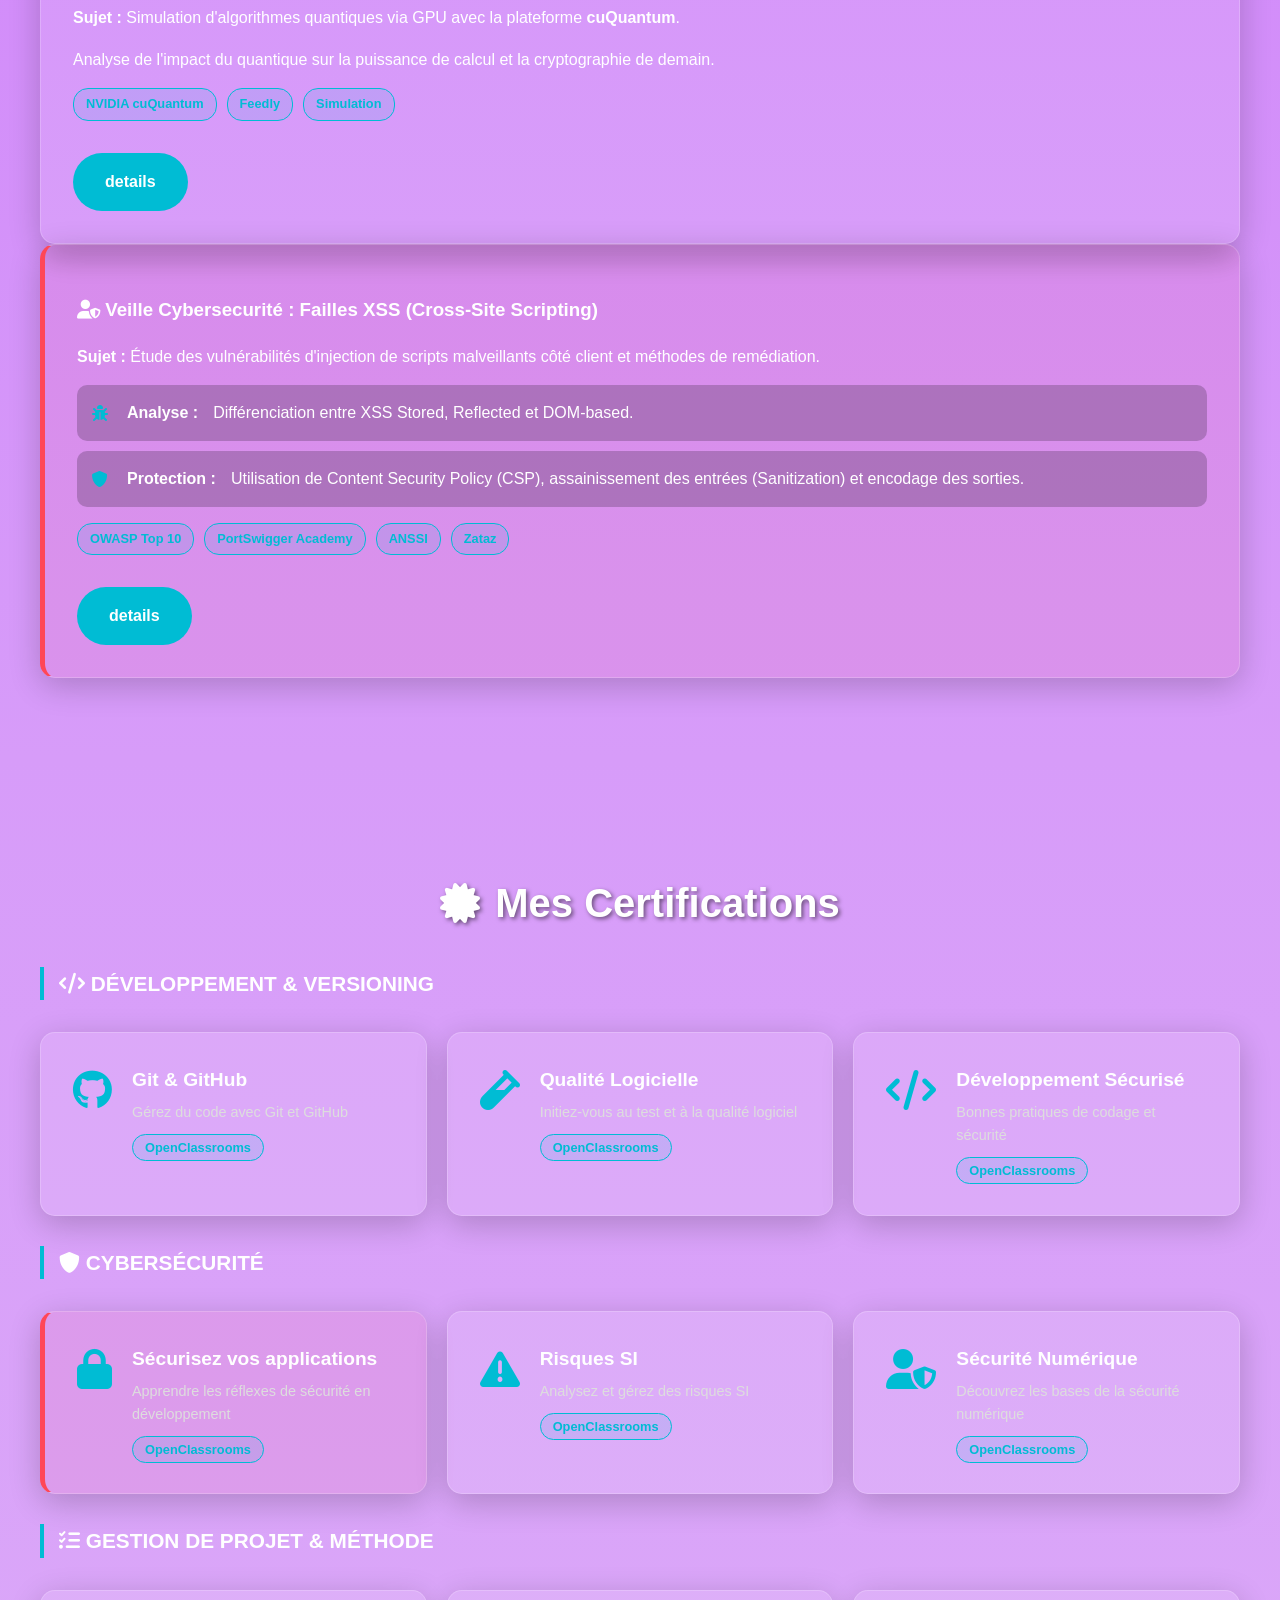
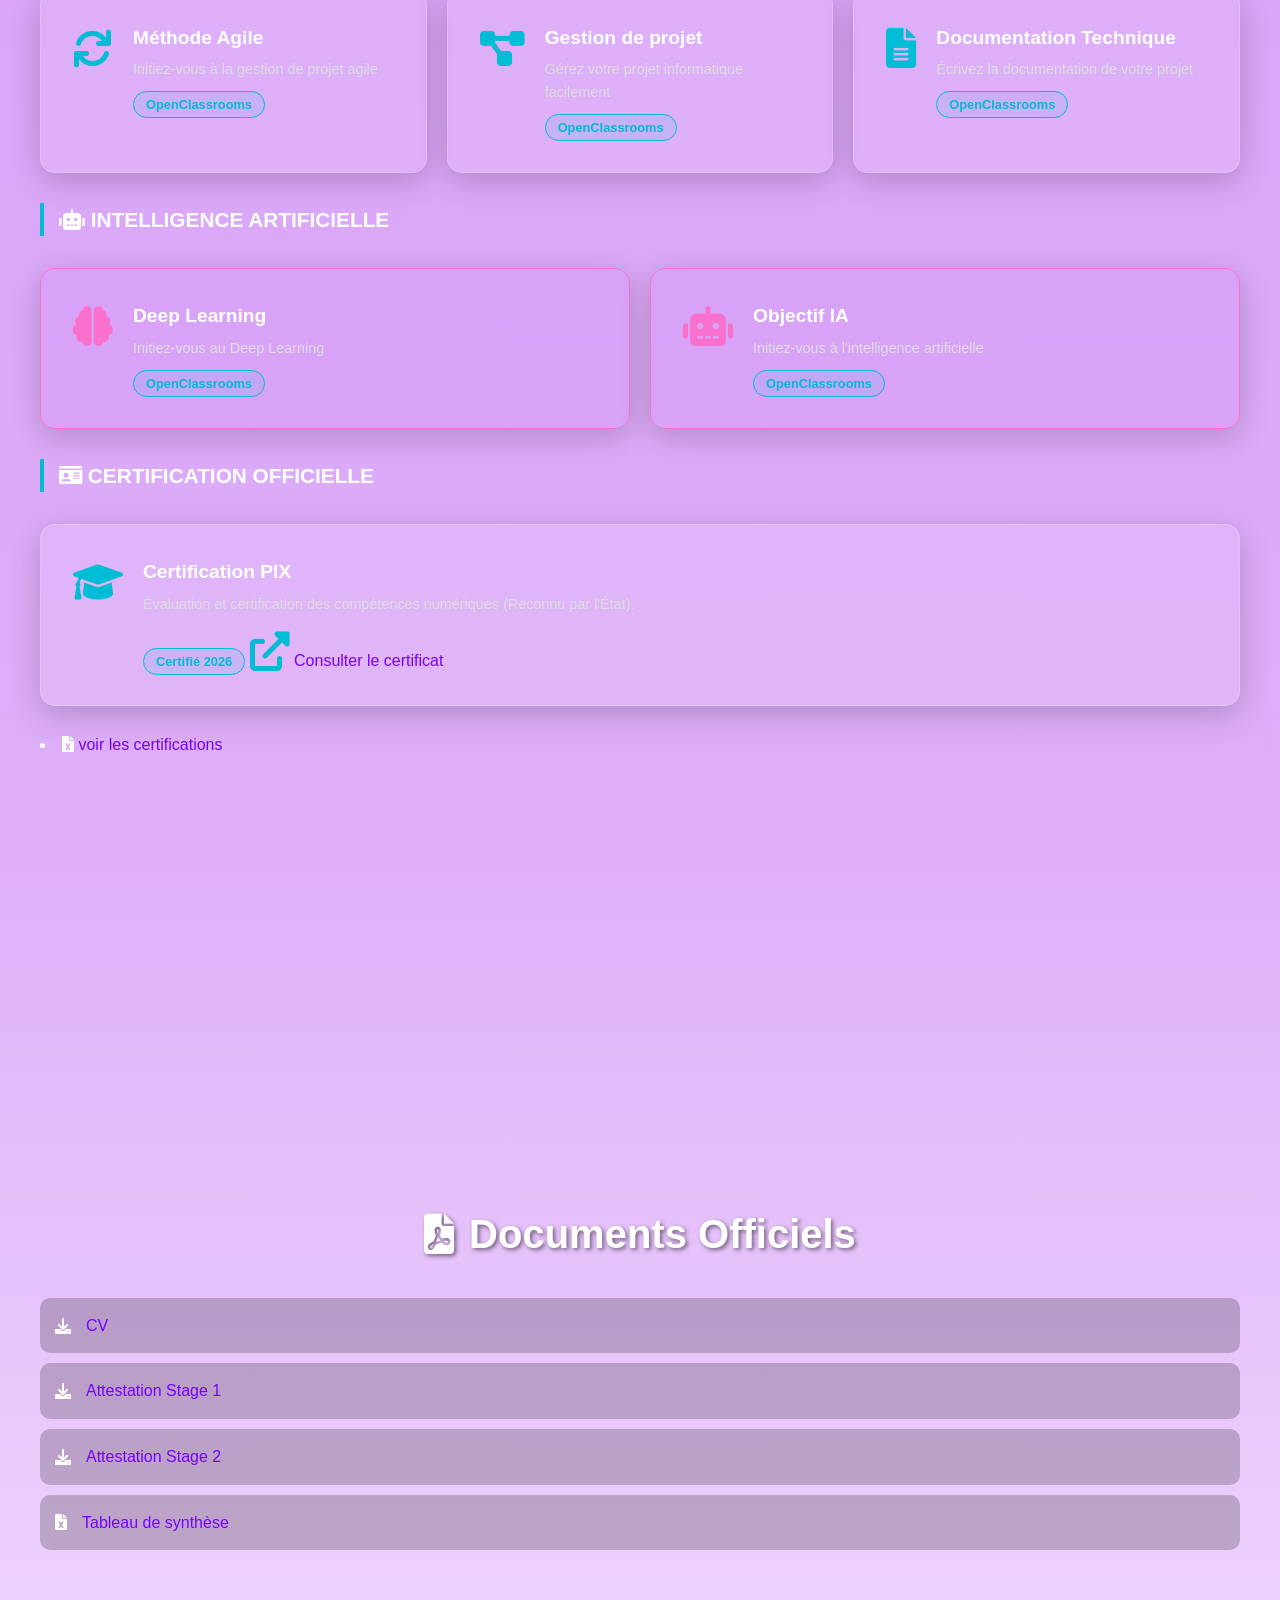
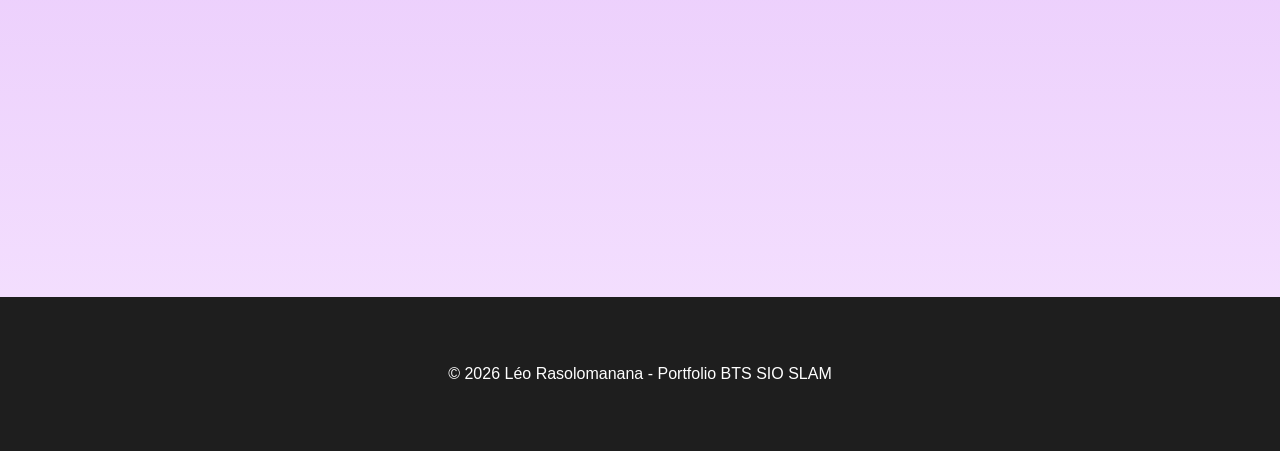
==== commit 86ba2214: "rajout pix" ====
--- a/index.html
+++ b/index.html
@@ -318,9 +318,24 @@
                     </div>
                 </div>
             </div>
+            <h3 class="certif-category-title" style="margin-top: 30px;"><i class="fas fa-id-card"></i> Certification Officielle</h3>
+            <div class="certif-list">
+                <div class="certif-card highlight-pix">
+                    <i class="fas fa-graduation-cap"></i>
+                    <div>
+                        <h3>Certification PIX</h3>
+                        <p>Évaluation et certification des compétences numériques (Reconnu par l'État).</p>
+                        <div class="pix-footer">
+                            <span class="badge badge-pix">Certifié 2026</span>
+                            <a href="docs/certification-pix-20260320.pdf" target="_blank" class="view-link">
+                                <i class="fas fa-external-link-alt"></i> Consulter le certificat
+                            </a>
+                        </div>
+                    </div>
+                </div>
+            </div>
             <br>
             <li><i class="fas fa-file-excel"></i> <a href="images/openclassrooms.com_fr_spaces_student_courses_completed (2).png">voir les certifications</a></li>
-            <li><i class="fas fa-file-excel"></i> <a href="docs/certification-pix-20260320.pdf">certification pix</a></li>
         </div>
     </section>
 
